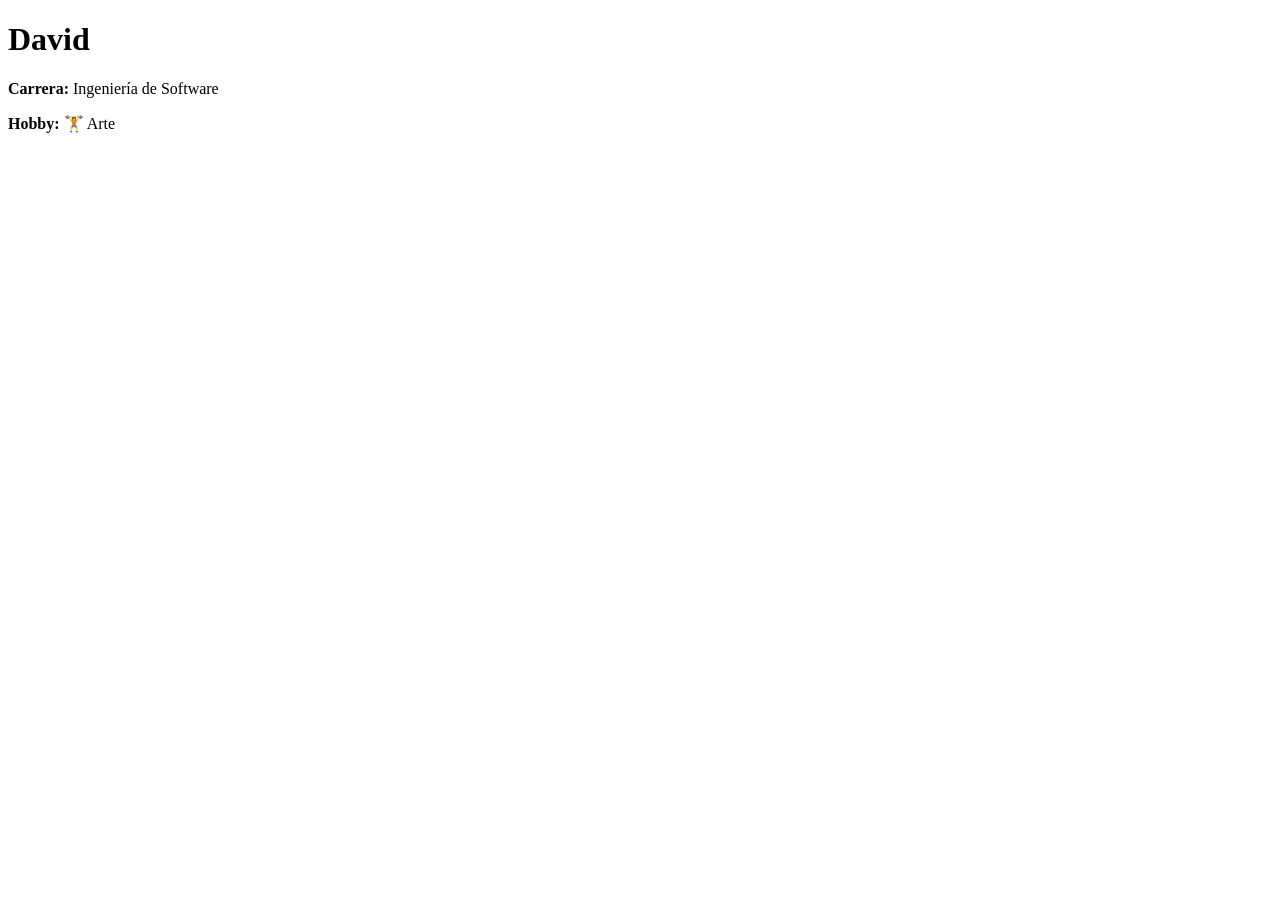
==== david.html @ 60f9ca9e "Agrega seccion de David" ====
<!DOCTYPE html>
<html lang="es">
<head>
  <meta charset="UTF-8">
  <title>David</title>
</head>
<body>
  <h1>David</h1>
  <p><strong>Carrera:</strong> Ingeniería de Software</p>
  <p><strong>Hobby:</strong> 🏋️ Arte </p>
</body>
</html>
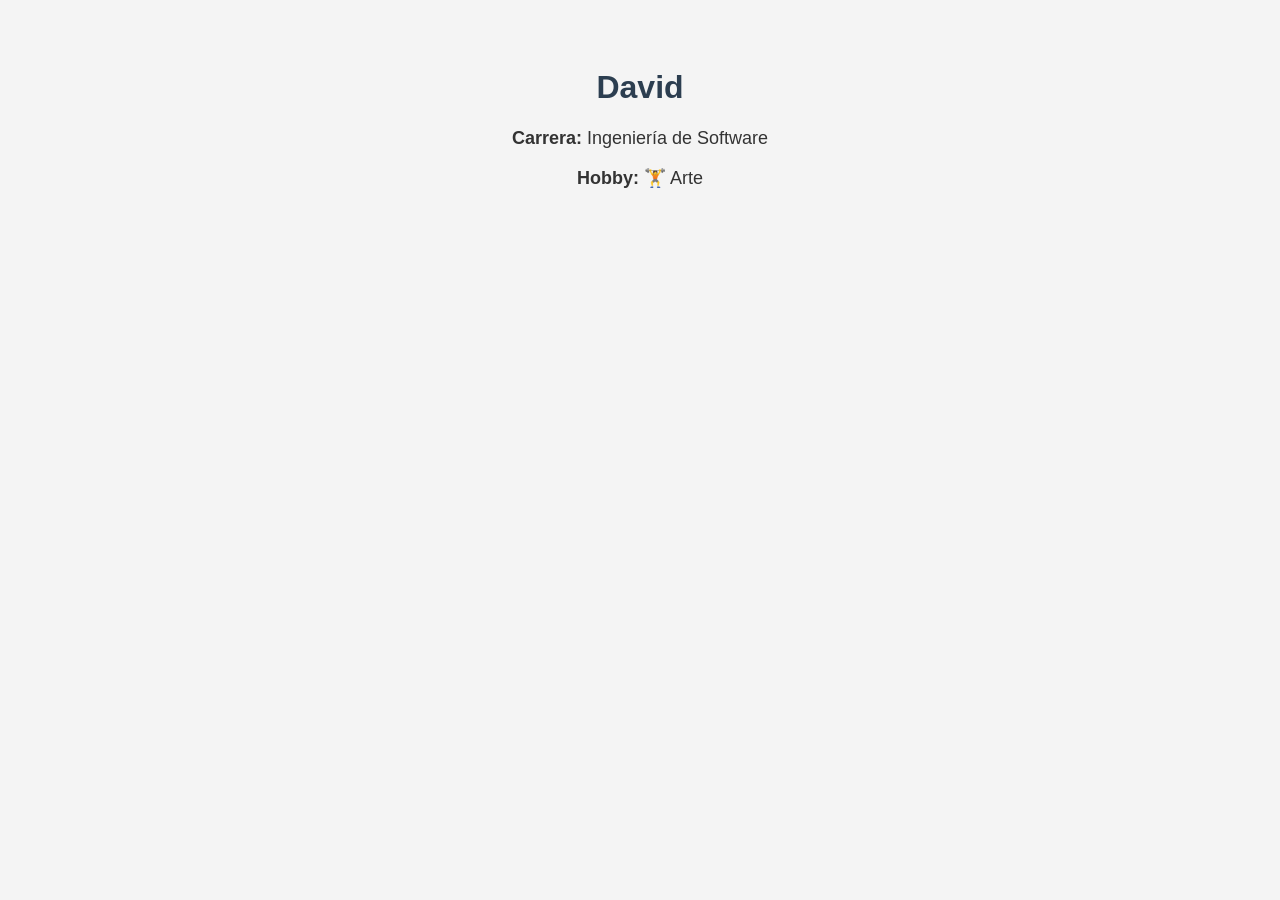
==== commit bee36168: "Agrega estilos CSS a la seccion de David" ====
--- a/david.html
+++ b/david.html
@@ -3,6 +3,7 @@
 <head>
   <meta charset="UTF-8">
   <title>David</title>
+  <link rel="stylesheet" href="david.css">
 </head>
 <body>
   <h1>David</h1>
--- a/david.css
+++ b/david.css
@@ -0,0 +1,15 @@
+body {
+  font-family: Arial, sans-serif;
+  background-color: #f4f4f4;
+  color: #333;
+  text-align: center;
+  padding: 40px;
+}
+
+h1 {
+  color: #2c3e50;
+}
+
+p {
+  font-size: 18px;
+}
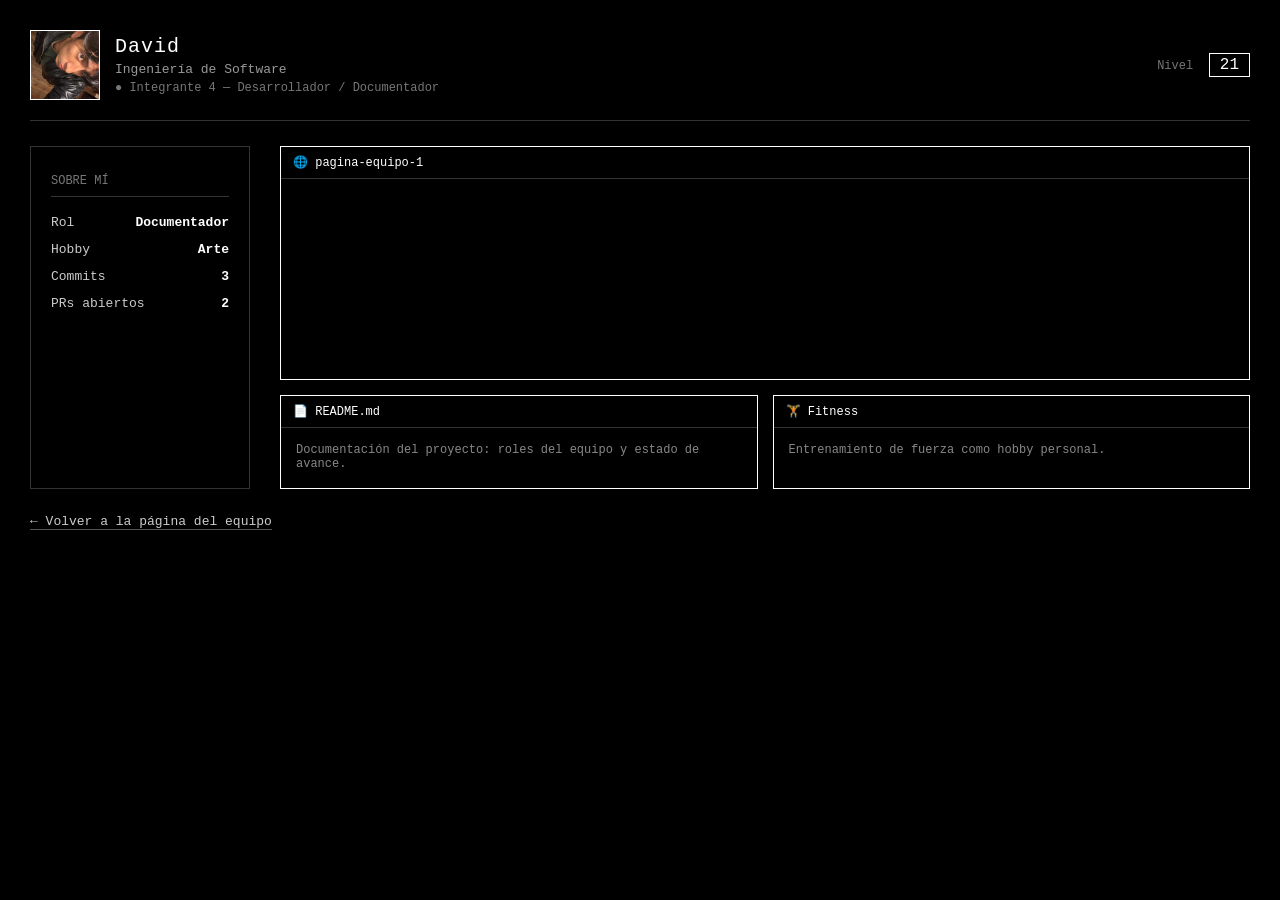
==== commit 45165bcc: "Mejora el diseno de la seccion de David con foto y estilo" ====
--- a/david.html
+++ b/david.html
@@ -3,11 +3,54 @@
 <head>
   <meta charset="UTF-8">
   <title>David</title>
+  <link rel="stylesheet" href="bat.css">
   <link rel="stylesheet" href="david.css">
 </head>
 <body>
-  <h1>David</h1>
-  <p><strong>Carrera:</strong> Ingeniería de Software</p>
-  <p><strong>Hobby:</strong> 🏋️ Arte </p>
+  <div class="profile-header">
+    <div class="profile-left">
+      <div class="avatar-box"><img src="david.jpeg" alt="David"></div>
+      <div class="name-block">
+        <h1>David</h1>
+        <div class="career">Ingeniería de Software</div>
+        <div class="status">● Integrante 4 — Desarrollador / Documentador</div>
+      </div>
+    </div>
+    <div class="level-badge">
+      <span class="label">Nivel</span>
+      <span class="number">21</span>
+    </div>
+  </div>
+
+  <div class="content">
+    <div class="stats-panel">
+      <h3>Sobre mí</h3>
+      <div class="stat-row"><span>Rol</span><span class="stat-value">Documentador</span></div>
+      <div class="stat-row"><span>Hobby</span><span class="stat-value">Arte</span></div>
+      <div class="stat-row"><span>Commits</span><span class="stat-value">3</span></div>
+      <div class="stat-row"><span>PRs abiertos</span><span class="stat-value">2</span></div>
+    </div>
+
+    <div class="showcase-grid">
+      <div class="showcase-card showcase-featured">
+        <div class="card-header">🌐 pagina-equipo-1</div>
+        <div class="card-body bat-container">
+          <div class="bat"></div>
+        </div>
+      </div>
+      <div class="showcase-row">
+        <div class="showcase-card">
+          <div class="card-header">📄 README.md</div>
+          <div class="card-body">Documentación del proyecto: roles del equipo y estado de avance.</div>
+        </div>
+        <div class="showcase-card">
+          <div class="card-header">🏋️ Fitness</div>
+          <div class="card-body">Entrenamiento de fuerza como hobby personal.</div>
+        </div>
+      </div>
+    </div>
+  </div>
+
+  <a class="back-link" href="index.html">← Volver a la página del equipo</a>
 </body>
-</html>+</html>
--- a/bat.css
+++ b/bat.css
@@ -0,0 +1,88 @@
+/* SCSS Vars
+      *
+      * 1. Colors, $a(outline), $b(body), $c(eyes)
+      * 2. Modify $size for different bat sizes.
+      * 3. Modify $speed for different speeds.
+      */
+      /* 1 */
+      /* 1 */
+      /* 1 */
+      /* 2 */
+      /* 3 */
+      /* Scaffolding */
+      html,
+      body {
+        height: 100%;
+      }
+
+      body {
+        display: flex;
+        align-items: center;
+        justify-content: center;
+      }
+
+      /* Bat */
+      .bat {
+        width: 1px;
+        height: 1px;
+        transform: scale(4);
+        position: relative;
+        left: -128px;
+        top: -128px;
+        -webkit-animation: 0.4s bat steps(1) infinite;
+                animation: 0.4s bat steps(1) infinite;
+      }
+
+      /* Bat animation */
+      @-webkit-keyframes bat {
+        0% {
+          box-shadow: 33px 6px #54556b, 34px 6px #54556b, 35px 6px #54556b, 36px 6px #54556b, 20px 7px #54556b, 21px 7px #54556b, 22px 7px #54556b, 23px 7px #54556b, 33px 7px #54556b, 34px 7px #54556b, 35px 7px #202020, 36px 7px #202020, 37px 7px #54556b, 38px 7px #54556b, 39px 7px #54556b, 43px 7px #54556b, 20px 8px #54556b, 21px 8px #54556b, 22px 8px #54556b, 23px 8px #54556b, 33px 8px #54556b, 34px 8px #54556b, 35px 8px #202020, 36px 8px #202020, 37px 8px #54556b, 38px 8px #54556b, 39px 8px #54556b, 43px 8px #54556b, 17px 9px #54556b, 18px 9px #54556b, 19px 9px #54556b, 20px 9px #54556b, 35px 9px #54556b, 36px 9px #202020, 37px 9px #202020, 38px 9px #202020, 39px 9px #202020, 40px 9px #54556b, 41px 9px #54556b, 42px 9px #54556b, 43px 9px #202020, 44px 9px #54556b, 45px 9px #54556b, 16px 10px #54556b, 17px 10px #202020, 18px 10px #202020, 19px 10px #202020, 20px 10px #54556b, 36px 10px #54556b, 37px 10px #202020, 38px 10px #202020, 39px 10px #202020, 40px 10px #202020, 41px 10px #202020, 42px 10px #202020, 43px 10px #202020, 44px 10px #54556b, 45px 10px #54556b, 16px 11px #54556b, 17px 11px #202020, 18px 11px #202020, 19px 11px #202020, 20px 11px #54556b, 36px 11px #54556b, 37px 11px #202020, 38px 11px #202020, 39px 11px #202020, 40px 11px #202020, 41px 11px #202020, 42px 11px #202020, 43px 11px #202020, 44px 11px #54556b, 45px 11px #54556b, 13px 12px #54556b, 14px 12px #54556b, 15px 12px #54556b, 16px 12px #202020, 17px 12px #202020, 18px 12px #54556b, 19px 12px #54556b, 20px 12px #54556b, 36px 12px #54556b, 37px 12px #54556b, 38px 12px #54556b, 39px 12px #202020, 40px 12px #202020, 41px 12px #202020, 42px 12px #202020, 43px 12px #202020, 44px 12px #54556b, 45px 12px #54556b, 12px 13px #54556b, 13px 13px #202020, 14px 13px #202020, 15px 13px #202020, 16px 13px #202020, 17px 13px #202020, 18px 13px #54556b, 19px 13px #54556b, 37px 13px #54556b, 38px 13px #54556b, 39px 13px #202020, 40px 13px #202020, 41px 13px #202020, 42px 13px #202020, 43px 13px #202020, 44px 13px #202020, 45px 13px #202020, 46px 13px #54556b, 10px 14px #54556b, 11px 14px #54556b, 12px 14px #202020, 13px 14px #202020, 14px 14px #202020, 15px 14px #202020, 16px 14px #202020, 17px 14px #54556b, 36px 14px #54556b, 37px 14px #54556b, 38px 14px #54556b, 39px 14px #202020, 40px 14px #202020, 41px 14px #202020, 42px 14px #202020, 43px 14px #202020, 44px 14px #202020, 45px 14px #202020, 46px 14px #202020, 47px 14px #54556b, 10px 15px #54556b, 11px 15px #54556b, 12px 15px #202020, 13px 15px #202020, 14px 15px #202020, 15px 15px #202020, 16px 15px #202020, 17px 15px #54556b, 36px 15px #54556b, 37px 15px #54556b, 38px 15px #54556b, 39px 15px #202020, 40px 15px #202020, 41px 15px #202020, 42px 15px #202020, 43px 15px #202020, 44px 15px #202020, 45px 15px #202020, 46px 15px #202020, 47px 15px #54556b, 10px 16px #54556b, 11px 16px #54556b, 12px 16px #202020, 13px 16px #202020, 14px 16px #202020, 15px 16px #202020, 16px 16px #202020, 17px 16px #54556b, 35px 16px #54556b, 36px 16px #54556b, 37px 16px #202020, 38px 16px #202020, 39px 16px #202020, 40px 16px #202020, 41px 16px #202020, 42px 16px #202020, 43px 16px #202020, 44px 16px #202020, 45px 16px #202020, 46px 16px #202020, 47px 16px #54556b, 9px 17px #54556b, 10px 17px #202020, 11px 17px #202020, 12px 17px #202020, 13px 17px #202020, 14px 17px #202020, 15px 17px #202020, 16px 17px #202020, 17px 17px #54556b, 37px 17px #54556b, 38px 17px #54556b, 39px 17px #202020, 40px 17px #202020, 41px 17px #202020, 42px 17px #202020, 43px 17px #202020, 44px 17px #202020, 45px 17px #202020, 46px 17px #202020, 47px 17px #202020, 48px 17px #54556b, 49px 17px #54556b, 51px 17px #54556b, 7px 18px #54556b, 8px 18px #54556b, 9px 18px #54556b, 10px 18px #202020, 11px 18px #202020, 12px 18px #202020, 13px 18px #202020, 14px 18px #202020, 15px 18px #202020, 16px 18px #202020, 17px 18px #54556b, 20px 18px #54556b, 37px 18px #54556b, 38px 18px #54556b, 39px 18px #202020, 40px 18px #202020, 41px 18px #202020, 42px 18px #202020, 43px 18px #202020, 44px 18px #202020, 45px 18px #202020, 46px 18px #202020, 47px 18px #202020, 48px 18px #54556b, 49px 18px #54556b, 51px 18px #202020, 7px 19px #54556b, 8px 19px #54556b, 9px 19px #54556b, 10px 19px #202020, 11px 19px #202020, 12px 19px #202020, 13px 19px #202020, 14px 19px #202020, 15px 19px #202020, 16px 19px #202020, 17px 19px #54556b, 20px 19px #54556b, 37px 19px #54556b, 38px 19px #54556b, 39px 19px #202020, 40px 19px #202020, 41px 19px #202020, 42px 19px #202020, 43px 19px #202020, 44px 19px #202020, 45px 19px #202020, 46px 19px #202020, 47px 19px #202020, 48px 19px #54556b, 49px 19px #54556b, 51px 19px #202020, 7px 20px #54556b, 8px 20px #54556b, 9px 20px #202020, 10px 20px #202020, 11px 20px #202020, 12px 20px #202020, 13px 20px #202020, 14px 20px #202020, 15px 20px #202020, 16px 20px #202020, 17px 20px #202020, 18px 20px #54556b, 19px 20px #54556b, 20px 20px #202020, 21px 20px #54556b, 36px 20px #54556b, 37px 20px #202020, 38px 20px #202020, 39px 20px #202020, 40px 20px #202020, 41px 20px #202020, 42px 20px #202020, 43px 20px #202020, 44px 20px #202020, 45px 20px #202020, 46px 20px #202020, 47px 20px #202020, 48px 20px #54556b, 49px 20px #54556b, 54px 20px #54556b, 55px 20px #54556b, 9px 21px #54556b, 10px 21px #202020, 11px 21px #202020, 12px 21px #202020, 13px 21px #202020, 14px 21px #202020, 15px 21px #202020, 16px 21px #202020, 17px 21px #202020, 18px 21px #202020, 19px 21px #202020, 20px 21px #202020, 21px 21px #54556b, 35px 21px #54556b, 36px 21px #54556b, 37px 21px #202020, 38px 21px #202020, 39px 21px #202020, 40px 21px #202020, 41px 21px #202020, 42px 21px #202020, 43px 21px #202020, 44px 21px #202020, 45px 21px #202020, 46px 21px #202020, 47px 21px #202020, 48px 21px #54556b, 49px 21px #54556b, 52px 21px #54556b, 53px 21px #54556b, 54px 21px #202020, 55px 21px #202020, 56px 21px #54556b, 57px 21px #54556b, 9px 22px #54556b, 10px 22px #202020, 11px 22px #202020, 12px 22px #202020, 13px 22px #202020, 14px 22px #202020, 15px 22px #202020, 16px 22px #202020, 17px 22px #202020, 18px 22px #202020, 19px 22px #202020, 20px 22px #54556b, 32px 22px #54556b, 33px 22px #54556b, 34px 22px #54556b, 35px 22px #202020, 36px 22px #202020, 37px 22px #202020, 38px 22px #202020, 39px 22px #202020, 40px 22px #202020, 41px 22px #202020, 42px 22px #202020, 43px 22px #202020, 44px 22px #202020, 45px 22px #202020, 46px 22px #202020, 47px 22px #54556b, 48px 22px #54556b, 49px 22px #54556b, 50px 22px #54556b, 52px 22px #54556b, 53px 22px #54556b, 54px 22px #202020, 55px 22px #202020, 56px 22px #54556b, 57px 22px #54556b, 9px 23px #54556b, 10px 23px #202020, 11px 23px #202020, 12px 23px #202020, 13px 23px #202020, 14px 23px #202020, 15px 23px #202020, 16px 23px #202020, 17px 23px #202020, 18px 23px #202020, 19px 23px #202020, 20px 23px #54556b, 32px 23px #54556b, 33px 23px #54556b, 34px 23px #54556b, 35px 23px #202020, 36px 23px #202020, 37px 23px #202020, 38px 23px #202020, 39px 23px #202020, 40px 23px #202020, 41px 23px #202020, 42px 23px #202020, 43px 23px #202020, 44px 23px #202020, 45px 23px #202020, 46px 23px #202020, 47px 23px #54556b, 48px 23px #54556b, 49px 23px #54556b, 50px 23px #54556b, 52px 23px #54556b, 53px 23px #54556b, 54px 23px #202020, 55px 23px #202020, 56px 23px #54556b, 57px 23px #54556b, 9px 24px #54556b, 10px 24px #202020, 11px 24px #202020, 12px 24px #202020, 13px 24px #202020, 14px 24px #202020, 15px 24px #202020, 16px 24px #202020, 17px 24px #202020, 18px 24px #54556b, 19px 24px #54556b, 32px 24px #54556b, 33px 24px #202020, 34px 24px #202020, 35px 24px #202020, 36px 24px #202020, 37px 24px #202020, 38px 24px #202020, 39px 24px #202020, 40px 24px #202020, 41px 24px #202020, 42px 24px #202020, 43px 24px #202020, 44px 24px #202020, 45px 24px #202020, 46px 24px #202020, 47px 24px #54556b, 48px 24px #202020, 49px 24px #202020, 50px 24px #54556b, 54px 24px #54556b, 55px 24px #54556b, 7px 25px #54556b, 8px 25px #54556b, 9px 25px #202020, 10px 25px #202020, 11px 25px #202020, 12px 25px #202020, 13px 25px #202020, 14px 25px #202020, 15px 25px #202020, 16px 25px #202020, 17px 25px #202020, 18px 25px #54556b, 19px 25px #54556b, 21px 25px #54556b, 28px 25px #54556b, 33px 25px #54556b, 34px 25px #54556b, 35px 25px #202020, 36px 25px #202020, 37px 25px #202020, 38px 25px #202020, 39px 25px #202020, 40px 25px #202020, 41px 25px #202020, 42px 25px #202020, 43px 25px #202020, 44px 25px #202020, 45px 25px #202020, 46px 25px #202020, 47px 25px #202020, 48px 25px #202020, 49px 25px #202020, 50px 25px #54556b, 54px 25px #202020, 7px 26px #54556b, 8px 26px #54556b, 9px 26px #202020, 10px 26px #202020, 11px 26px #202020, 12px 26px #202020, 13px 26px #202020, 14px 26px #202020, 15px 26px #202020, 16px 26px #202020, 17px 26px #202020, 18px 26px #54556b, 19px 26px #54556b, 21px 26px #54556b, 28px 26px #54556b, 33px 26px #54556b, 34px 26px #54556b, 35px 26px #202020, 36px 26px #202020, 37px 26px #202020, 38px 26px #202020, 39px 26px #202020, 40px 26px #202020, 41px 26px #202020, 42px 26px #202020, 43px 26px #202020, 44px 26px #202020, 45px 26px #202020, 46px 26px #202020, 47px 26px #202020, 48px 26px #202020, 49px 26px #202020, 50px 26px #54556b, 54px 26px #202020, 3px 27px #54556b, 4px 27px #54556b, 5px 27px #54556b, 9px 27px #54556b, 10px 27px #202020, 11px 27px #202020, 12px 27px #202020, 13px 27px #202020, 14px 27px #202020, 15px 27px #202020, 16px 27px #202020, 17px 27px #54556b, 20px 27px #54556b, 21px 27px #202020, 22px 27px #54556b, 23px 27px #54556b, 27px 27px #54556b, 28px 27px #202020, 35px 27px #54556b, 36px 27px #202020, 37px 27px #202020, 38px 27px #202020, 39px 27px #202020, 40px 27px #202020, 41px 27px #202020, 42px 27px #202020, 43px 27px #202020, 44px 27px #202020, 45px 27px #202020, 46px 27px #202020, 47px 27px #202020, 48px 27px #54556b, 49px 27px #54556b, 1px 28px #54556b, 2px 28px #54556b, 3px 28px #202020, 4px 28px #202020, 5px 28px #202020, 6px 28px #54556b, 9px 28px #54556b, 10px 28px #54556b, 11px 28px #54556b, 12px 28px #202020, 13px 28px #202020, 14px 28px #202020, 15px 28px #202020, 16px 28px #202020, 17px 28px #54556b, 20px 28px #54556b, 21px 28px #202020, 22px 28px #54556b, 23px 28px #54556b, 25px 28px #54556b, 26px 28px #54556b, 27px 28px #202020, 28px 28px #202020, 29px 28px #54556b, 30px 28px #54556b, 33px 28px #54556b, 34px 28px #54556b, 35px 28px #54556b, 36px 28px #202020, 37px 28px #202020, 38px 28px #202020, 39px 28px #202020, 40px 28px #202020, 41px 28px #202020, 42px 28px #202020, 43px 28px #202020, 44px 28px #202020, 45px 28px #202020, 46px 28px #202020, 47px 28px #202020, 48px 28px #54556b, 49px 28px #54556b, 1px 29px #54556b, 2px 29px #54556b, 3px 29px #202020, 4px 29px #202020, 5px 29px #202020, 6px 29px #54556b, 10px 29px #54556b, 11px 29px #54556b, 12px 29px #202020, 13px 29px #202020, 14px 29px #202020, 15px 29px #202020, 16px 29px #202020, 17px 29px #54556b, 18px 29px #54556b, 19px 29px #54556b, 20px 29px #202020, 21px 29px #202020, 22px 29px #202020, 23px 29px #202020, 24px 29px #54556b, 25px 29px #54556b, 26px 29px #54556b, 27px 29px #202020, 28px 29px #202020, 29px 29px #202020, 30px 29px #202020, 31px 29px #54556b, 32px 29px #54556b, 33px 29px #54556b, 34px 29px #54556b, 35px 29px #202020, 36px 29px #202020, 37px 29px #202020, 38px 29px #202020, 39px 29px #202020, 40px 29px #202020, 41px 29px #202020, 42px 29px #202020, 43px 29px #202020, 44px 29px #202020, 45px 29px #202020, 46px 29px #202020, 47px 29px #54556b, 52px 29px #54556b, 53px 29px #54556b, 54px 29px #54556b, 1px 30px #54556b, 2px 30px #54556b, 3px 30px #202020, 4px 30px #202020, 5px 30px #202020, 6px 30px #54556b, 10px 30px #54556b, 11px 30px #54556b, 12px 30px #202020, 13px 30px #202020, 14px 30px #202020, 15px 30px #202020, 16px 30px #202020, 17px 30px #54556b, 18px 30px #54556b, 19px 30px #54556b, 20px 30px #202020, 21px 30px #202020, 22px 30px #202020, 23px 30px #202020, 24px 30px #54556b, 25px 30px #54556b, 26px 30px #54556b, 27px 30px #202020, 28px 30px #202020, 29px 30px #202020, 30px 30px #202020, 31px 30px #54556b, 32px 30px #54556b, 33px 30px #54556b, 34px 30px #54556b, 35px 30px #202020, 36px 30px #202020, 37px 30px #202020, 38px 30px #202020, 39px 30px #202020, 40px 30px #202020, 41px 30px #202020, 42px 30px #202020, 43px 30px #202020, 44px 30px #202020, 45px 30px #202020, 46px 30px #202020, 47px 30px #54556b, 52px 30px #54556b, 53px 30px #54556b, 54px 30px #54556b, 3px 31px #54556b, 4px 31px #54556b, 5px 31px #54556b, 7px 31px #202020, 8px 31px #202020, 9px 31px #202020, 10px 31px #54556b, 11px 31px #54556b, 12px 31px #202020, 13px 31px #202020, 14px 31px #202020, 15px 31px #202020, 16px 31px #202020, 17px 31px #54556b, 18px 31px #202020, 19px 31px #202020, 20px 31px #202020, 21px 31px #202020, 22px 31px #202020, 23px 31px #202020, 24px 31px #54556b, 25px 31px #202020, 26px 31px #202020, 27px 31px #202020, 28px 31px #202020, 29px 31px #202020, 30px 31px #202020, 31px 31px #202020, 32px 31px #54556b, 33px 31px #54556b, 34px 31px #54556b, 35px 31px #202020, 36px 31px #202020, 37px 31px #202020, 38px 31px #202020, 39px 31px #202020, 40px 31px #202020, 41px 31px #202020, 42px 31px #202020, 43px 31px #202020, 44px 31px #202020, 45px 31px #202020, 46px 31px #202020, 47px 31px #54556b, 52px 31px #202020, 53px 31px #202020, 54px 31px #202020, 7px 32px #202020, 8px 32px #202020, 9px 32px #54556b, 12px 32px #54556b, 13px 32px #202020, 14px 32px #202020, 15px 32px #202020, 16px 32px #202020, 17px 32px #202020, 18px 32px #202020, 19px 32px #202020, 20px 32px #202020, 21px 32px #202020, 22px 32px #202020, 23px 32px #202020, 24px 32px #202020, 25px 32px #202020, 26px 32px #202020, 27px 32px #202020, 28px 32px #202020, 29px 32px #202020, 30px 32px #202020, 31px 32px #202020, 32px 32px #202020, 33px 32px #202020, 34px 32px #202020, 35px 32px #202020, 36px 32px #202020, 37px 32px #202020, 38px 32px #202020, 39px 32px #202020, 40px 32px #202020, 41px 32px #202020, 42px 32px #202020, 43px 32px #202020, 44px 32px #202020, 45px 32px #202020, 46px 32px #54556b, 51px 32px #54556b, 52px 32px #202020, 53px 32px #202020, 54px 32px #54556b, 13px 33px #54556b, 14px 33px #202020, 15px 33px #202020, 16px 33px #202020, 17px 33px #202020, 18px 33px #202020, 19px 33px #202020, 20px 33px #202020, 21px 33px #202020, 22px 33px #202020, 23px 33px #202020, 24px 33px #202020, 25px 33px #202020, 26px 33px #202020, 27px 33px #202020, 28px 33px #202020, 29px 33px #202020, 30px 33px #202020, 31px 33px #202020, 32px 33px #202020, 33px 33px #202020, 34px 33px #202020, 35px 33px #202020, 36px 33px #202020, 37px 33px #202020, 38px 33px #202020, 39px 33px #202020, 40px 33px #202020, 41px 33px #202020, 42px 33px #202020, 43px 33px #54556b, 44px 33px #54556b, 45px 33px #54556b, 13px 34px #54556b, 14px 34px #202020, 15px 34px #202020, 16px 34px #202020, 17px 34px #202020, 18px 34px #202020, 19px 34px #202020, 20px 34px #202020, 21px 34px #202020, 22px 34px #202020, 23px 34px #202020, 24px 34px #202020, 25px 34px #202020, 26px 34px #202020, 27px 34px #202020, 28px 34px #202020, 29px 34px #202020, 30px 34px #202020, 31px 34px #202020, 32px 34px #202020, 33px 34px #202020, 34px 34px #202020, 35px 34px #202020, 36px 34px #202020, 37px 34px #202020, 38px 34px #202020, 39px 34px #202020, 40px 34px #202020, 41px 34px #202020, 42px 34px #202020, 43px 34px #54556b, 44px 34px #54556b, 45px 34px #54556b, 13px 35px #54556b, 14px 35px #54556b, 15px 35px #54556b, 16px 35px #54556b, 17px 35px #202020, 18px 35px #202020, 19px 35px #202020, 20px 35px #202020, 21px 35px #202020, 22px 35px #202020, 23px 35px #202020, 24px 35px #202020, 25px 35px #202020, 26px 35px #202020, 27px 35px #202020, 28px 35px #202020, 29px 35px #202020, 30px 35px #202020, 31px 35px #202020, 32px 35px #202020, 33px 35px #202020, 34px 35px #202020, 35px 35px #202020, 36px 35px #202020, 37px 35px #202020, 38px 35px #202020, 39px 35px #54556b, 40px 35px #54556b, 41px 35px #54556b, 42px 35px #54556b, 7px 36px #54556b, 8px 36px #54556b, 9px 36px #54556b, 12px 36px #202020, 14px 36px #54556b, 15px 36px #54556b, 16px 36px #54556b, 17px 36px #202020, 18px 36px #202020, 19px 36px #202020, 20px 36px #202020, 21px 36px #202020, 22px 36px #202020, 23px 36px #202020, 24px 36px #202020, 25px 36px #202020, 26px 36px #202020, 27px 36px #202020, 28px 36px #202020, 29px 36px #202020, 30px 36px #202020, 31px 36px #202020, 32px 36px #202020, 33px 36px #202020, 34px 36px #202020, 35px 36px #202020, 36px 36px #202020, 37px 36px #54556b, 38px 36px #54556b, 39px 36px #54556b, 6px 37px #54556b, 7px 37px #202020, 8px 37px #202020, 9px 37px #202020, 10px 37px #202020, 11px 37px #202020, 16px 37px #54556b, 17px 37px #202020, 18px 37px #202020, 19px 37px #202020, 20px 37px #fff, 21px 37px #202020, 22px 37px #202020, 23px 37px #202020, 24px 37px #202020, 25px 37px #fff, 26px 37px #fff, 27px 37px #fff, 28px 37px #202020, 29px 37px #202020, 30px 37px #202020, 31px 37px #202020, 32px 37px #202020, 33px 37px #202020, 34px 37px #202020, 35px 37px #202020, 36px 37px #54556b, 37px 37px #202020, 38px 37px #202020, 39px 37px #54556b, 40px 37px #54556b, 41px 37px #54556b, 42px 37px #54556b, 43px 37px #54556b, 44px 37px #202020, 45px 37px #202020, 46px 37px #54556b, 6px 38px #54556b, 7px 38px #202020, 8px 38px #202020, 9px 38px #202020, 10px 38px #202020, 11px 38px #202020, 16px 38px #54556b, 17px 38px #202020, 18px 38px #202020, 19px 38px #202020, 20px 38px #fff, 21px 38px #202020, 22px 38px #202020, 23px 38px #202020, 24px 38px #202020, 25px 38px #fff, 26px 38px #fff, 27px 38px #fff, 28px 38px #202020, 29px 38px #202020, 30px 38px #202020, 31px 38px #202020, 32px 38px #202020, 33px 38px #202020, 34px 38px #202020, 35px 38px #202020, 36px 38px #54556b, 37px 38px #202020, 38px 38px #202020, 39px 38px #54556b, 40px 38px #54556b, 41px 38px #54556b, 42px 38px #54556b, 43px 38px #54556b, 44px 38px #202020, 45px 38px #202020, 46px 38px #54556b, 7px 39px #202020, 8px 39px #202020, 9px 39px #202020, 10px 39px #54556b, 11px 39px #54556b, 13px 39px #202020, 17px 39px #54556b, 18px 39px #202020, 19px 39px #202020, 20px 39px #fff, 21px 39px #202020, 22px 39px #202020, 23px 39px #202020, 24px 39px #202020, 25px 39px #fff, 26px 39px #fff, 27px 39px #fff, 28px 39px #202020, 29px 39px #202020, 30px 39px #202020, 31px 39px #202020, 32px 39px #202020, 33px 39px #202020, 34px 39px #202020, 35px 39px #202020, 36px 39px #202020, 37px 39px #202020, 38px 39px #202020, 39px 39px #202020, 40px 39px #202020, 41px 39px #202020, 42px 39px #202020, 43px 39px #202020, 44px 39px #54556b, 45px 39px #54556b, 17px 40px #54556b, 18px 40px #202020, 19px 40px #202020, 20px 40px #202020, 21px 40px #202020, 22px 40px #202020, 23px 40px #202020, 24px 40px #202020, 25px 40px #202020, 26px 40px #202020, 27px 40px #202020, 28px 40px #202020, 29px 40px #202020, 30px 40px #202020, 31px 40px #202020, 32px 40px #202020, 33px 40px #202020, 34px 40px #202020, 35px 40px #202020, 36px 40px #202020, 37px 40px #202020, 38px 40px #202020, 39px 40px #202020, 40px 40px #202020, 41px 40px #54556b, 42px 40px #54556b, 43px 40px #54556b, 18px 41px #54556b, 19px 41px #54556b, 20px 41px #202020, 21px 41px #202020, 22px 41px #202020, 23px 41px #202020, 24px 41px #202020, 25px 41px #202020, 26px 41px #202020, 27px 41px #202020, 28px 41px #202020, 29px 41px #202020, 30px 41px #202020, 31px 41px #202020, 32px 41px #202020, 33px 41px #202020, 34px 41px #202020, 35px 41px #202020, 36px 41px #54556b, 37px 41px #54556b, 38px 41px #54556b, 39px 41px #54556b, 40px 41px #54556b, 18px 42px #54556b, 19px 42px #54556b, 20px 42px #202020, 21px 42px #202020, 22px 42px #202020, 23px 42px #202020, 24px 42px #202020, 25px 42px #202020, 26px 42px #202020, 27px 42px #202020, 28px 42px #202020, 29px 42px #202020, 30px 42px #202020, 31px 42px #202020, 32px 42px #202020, 33px 42px #202020, 34px 42px #202020, 35px 42px #202020, 36px 42px #54556b, 37px 42px #54556b, 38px 42px #54556b, 39px 42px #54556b, 40px 42px #54556b, 20px 43px #54556b, 21px 43px #54556b, 22px 43px #202020, 23px 43px #202020, 24px 43px #202020, 25px 43px #202020, 26px 43px #202020, 27px 43px #202020, 28px 43px #202020, 29px 43px #202020, 30px 43px #202020, 31px 43px #202020, 32px 43px #54556b, 33px 43px #54556b, 34px 43px #54556b, 35px 43px #54556b, 36px 43px #54556b, 22px 44px #54556b, 23px 44px #54556b, 24px 44px #54556b, 25px 44px #54556b, 26px 44px #54556b, 27px 44px #54556b, 28px 44px #54556b, 29px 44px #54556b, 30px 44px #54556b, 31px 44px #54556b, 32px 44px #54556b, 22px 45px #54556b, 23px 45px #54556b, 24px 45px #54556b, 25px 45px #54556b, 26px 45px #54556b, 27px 45px #54556b, 28px 45px #54556b, 29px 45px #54556b, 30px 45px #54556b, 31px 45px #54556b, 32px 45px #54556b, 52px 46px #202020, 53px 46px #202020, 51px 47px #202020, 52px 47px #202020, 53px 47px #202020, 21px 50px #202020, 21px 51px #202020;
+        }
+        14.3% {
+          box-shadow: 17px 7px #54556b, 37px 7px #54556b, 38px 7px #54556b, 17px 8px #54556b, 37px 8px #54556b, 38px 8px #54556b, 16px 9px #54556b, 17px 9px #202020, 18px 9px #54556b, 19px 9px #54556b, 36px 9px #54556b, 37px 9px #202020, 38px 9px #202020, 39px 9px #54556b, 43px 9px #54556b, 44px 9px #54556b, 45px 9px #54556b, 14px 10px #54556b, 15px 10px #54556b, 16px 10px #202020, 17px 10px #54556b, 37px 10px #54556b, 38px 10px #54556b, 39px 10px #202020, 40px 10px #54556b, 43px 10px #54556b, 44px 10px #202020, 45px 10px #202020, 46px 10px #54556b, 14px 11px #54556b, 15px 11px #54556b, 16px 11px #202020, 17px 11px #54556b, 37px 11px #54556b, 38px 11px #54556b, 39px 11px #202020, 40px 11px #54556b, 43px 11px #54556b, 44px 11px #202020, 45px 11px #202020, 46px 11px #54556b, 10px 12px #54556b, 11px 12px #54556b, 13px 12px #54556b, 14px 12px #202020, 15px 12px #202020, 16px 12px #202020, 17px 12px #54556b, 37px 12px #54556b, 38px 12px #54556b, 39px 12px #202020, 40px 12px #202020, 41px 12px #54556b, 42px 12px #54556b, 43px 12px #54556b, 44px 12px #202020, 45px 12px #202020, 46px 12px #202020, 47px 12px #54556b, 10px 13px #54556b, 11px 13px #54556b, 12px 13px #54556b, 13px 13px #202020, 14px 13px #202020, 15px 13px #202020, 16px 13px #54556b, 39px 13px #54556b, 40px 13px #202020, 41px 13px #202020, 42px 13px #202020, 43px 13px #202020, 44px 13px #54556b, 45px 13px #54556b, 46px 13px #202020, 47px 13px #202020, 48px 13px #54556b, 49px 13px #54556b, 9px 14px #54556b, 10px 14px #202020, 11px 14px #202020, 12px 14px #202020, 13px 14px #202020, 14px 14px #202020, 15px 14px #202020, 16px 14px #54556b, 39px 14px #54556b, 40px 14px #202020, 41px 14px #202020, 42px 14px #202020, 43px 14px #202020, 44px 14px #54556b, 45px 14px #54556b, 46px 14px #202020, 47px 14px #202020, 48px 14px #54556b, 49px 14px #54556b, 9px 15px #54556b, 10px 15px #202020, 11px 15px #202020, 12px 15px #202020, 13px 15px #202020, 14px 15px #202020, 15px 15px #202020, 16px 15px #54556b, 39px 15px #54556b, 40px 15px #202020, 41px 15px #202020, 42px 15px #202020, 43px 15px #202020, 44px 15px #54556b, 45px 15px #54556b, 46px 15px #202020, 47px 15px #202020, 48px 15px #54556b, 49px 15px #54556b, 9px 16px #54556b, 10px 16px #202020, 11px 16px #202020, 12px 16px #202020, 13px 16px #202020, 14px 16px #54556b, 15px 16px #54556b, 39px 16px #54556b, 40px 16px #202020, 41px 16px #202020, 42px 16px #202020, 43px 16px #202020, 44px 16px #54556b, 45px 16px #54556b, 46px 16px #202020, 47px 16px #202020, 48px 16px #54556b, 49px 16px #54556b, 50px 16px #54556b, 7px 17px #54556b, 8px 17px #54556b, 9px 17px #202020, 10px 17px #202020, 11px 17px #202020, 12px 17px #202020, 13px 17px #202020, 14px 17px #54556b, 15px 17px #54556b, 37px 17px #54556b, 38px 17px #54556b, 39px 17px #54556b, 40px 17px #202020, 41px 17px #202020, 42px 17px #202020, 43px 17px #202020, 44px 17px #202020, 45px 17px #202020, 46px 17px #202020, 47px 17px #202020, 48px 17px #202020, 49px 17px #202020, 50px 17px #54556b, 7px 18px #54556b, 8px 18px #54556b, 9px 18px #202020, 10px 18px #202020, 11px 18px #202020, 12px 18px #202020, 13px 18px #202020, 14px 18px #54556b, 15px 18px #54556b, 37px 18px #54556b, 38px 18px #54556b, 39px 18px #202020, 40px 18px #54556b, 41px 18px #202020, 42px 18px #202020, 43px 18px #202020, 44px 18px #202020, 45px 18px #202020, 46px 18px #202020, 47px 18px #202020, 48px 18px #202020, 49px 18px #202020, 50px 18px #54556b, 56px 18px #202020, 57px 18px #202020, 58px 18px #202020, 59px 18px #202020, 7px 19px #54556b, 8px 19px #54556b, 9px 19px #202020, 10px 19px #202020, 11px 19px #202020, 12px 19px #202020, 13px 19px #202020, 14px 19px #54556b, 15px 19px #54556b, 37px 19px #54556b, 38px 19px #54556b, 39px 19px #202020, 40px 19px #54556b, 41px 19px #202020, 42px 19px #202020, 43px 19px #202020, 44px 19px #202020, 45px 19px #202020, 46px 19px #202020, 47px 19px #202020, 48px 19px #202020, 49px 19px #202020, 50px 19px #54556b, 56px 19px #202020, 57px 19px #202020, 58px 19px #202020, 59px 19px #202020, 6px 20px #54556b, 7px 20px #54556b, 8px 20px #54556b, 9px 20px #202020, 10px 20px #202020, 11px 20px #202020, 12px 20px #202020, 13px 20px #202020, 14px 20px #54556b, 15px 20px #54556b, 17px 20px #54556b, 18px 20px #54556b, 19px 20px #54556b, 37px 20px #54556b, 38px 20px #54556b, 39px 20px #202020, 40px 20px #202020, 41px 20px #202020, 42px 20px #202020, 43px 20px #202020, 44px 20px #202020, 45px 20px #202020, 46px 20px #202020, 47px 20px #202020, 48px 20px #202020, 49px 20px #202020, 50px 20px #202020, 51px 20px #54556b, 56px 20px #202020, 57px 20px #202020, 6px 21px #54556b, 7px 21px #54556b, 8px 21px #54556b, 9px 21px #202020, 10px 21px #202020, 11px 21px #202020, 12px 21px #202020, 13px 21px #202020, 14px 21px #202020, 15px 21px #202020, 16px 21px #54556b, 17px 21px #202020, 18px 21px #54556b, 19px 21px #54556b, 39px 21px #54556b, 40px 21px #202020, 41px 21px #202020, 42px 21px #202020, 43px 21px #202020, 44px 21px #202020, 45px 21px #202020, 46px 21px #202020, 47px 21px #202020, 48px 21px #202020, 49px 21px #202020, 50px 21px #202020, 51px 21px #54556b, 58px 21px #202020, 59px 21px #202020, 6px 22px #54556b, 7px 22px #54556b, 8px 22px #54556b, 9px 22px #202020, 10px 22px #202020, 11px 22px #202020, 12px 22px #202020, 13px 22px #202020, 14px 22px #202020, 15px 22px #202020, 16px 22px #202020, 17px 22px #54556b, 35px 22px #54556b, 36px 22px #54556b, 39px 22px #54556b, 40px 22px #202020, 41px 22px #202020, 42px 22px #202020, 43px 22px #202020, 44px 22px #202020, 45px 22px #202020, 46px 22px #202020, 47px 22px #202020, 48px 22px #202020, 49px 22px #202020, 50px 22px #202020, 51px 22px #54556b, 6px 23px #54556b, 7px 23px #54556b, 8px 23px #54556b, 9px 23px #202020, 10px 23px #202020, 11px 23px #202020, 12px 23px #202020, 13px 23px #202020, 14px 23px #202020, 15px 23px #202020, 16px 23px #202020, 17px 23px #54556b, 35px 23px #54556b, 36px 23px #54556b, 39px 23px #54556b, 40px 23px #202020, 41px 23px #202020, 42px 23px #202020, 43px 23px #202020, 44px 23px #202020, 45px 23px #202020, 46px 23px #202020, 47px 23px #202020, 48px 23px #202020, 49px 23px #202020, 50px 23px #202020, 51px 23px #54556b, 6px 24px #54556b, 7px 24px #202020, 8px 24px #202020, 9px 24px #202020, 10px 24px #202020, 11px 24px #202020, 12px 24px #202020, 13px 24px #202020, 14px 24px #202020, 15px 24px #202020, 16px 24px #202020, 17px 24px #54556b, 35px 24px #54556b, 36px 24px #202020, 37px 24px #54556b, 38px 24px #54556b, 39px 24px #202020, 40px 24px #202020, 41px 24px #202020, 42px 24px #202020, 43px 24px #202020, 44px 24px #202020, 45px 24px #202020, 46px 24px #202020, 47px 24px #202020, 48px 24px #202020, 49px 24px #202020, 50px 24px #202020, 51px 24px #54556b, 1px 25px #202020, 2px 25px #202020, 3px 25px #202020, 4px 25px #202020, 6px 25px #54556b, 7px 25px #202020, 8px 25px #202020, 9px 25px #202020, 10px 25px #202020, 11px 25px #202020, 12px 25px #202020, 13px 25px #202020, 14px 25px #202020, 15px 25px #202020, 16px 25px #54556b, 20px 25px #54556b, 21px 25px #54556b, 28px 25px #54556b, 29px 25px #54556b, 30px 25px #54556b, 36px 25px #202020, 37px 25px #202020, 38px 25px #202020, 39px 25px #202020, 40px 25px #202020, 41px 25px #202020, 42px 25px #202020, 43px 25px #202020, 44px 25px #202020, 45px 25px #202020, 46px 25px #202020, 47px 25px #202020, 48px 25px #202020, 49px 25px #202020, 50px 25px #54556b, 51px 25px #54556b, 1px 26px #202020, 2px 26px #202020, 3px 26px #202020, 4px 26px #202020, 6px 26px #54556b, 7px 26px #202020, 8px 26px #202020, 9px 26px #202020, 10px 26px #202020, 11px 26px #202020, 12px 26px #202020, 13px 26px #202020, 14px 26px #202020, 15px 26px #202020, 16px 26px #54556b, 20px 26px #54556b, 21px 26px #54556b, 28px 26px #54556b, 29px 26px #54556b, 30px 26px #54556b, 36px 26px #202020, 37px 26px #202020, 38px 26px #202020, 39px 26px #202020, 40px 26px #202020, 41px 26px #202020, 42px 26px #202020, 43px 26px #202020, 44px 26px #202020, 45px 26px #202020, 46px 26px #202020, 47px 26px #202020, 48px 26px #202020, 49px 26px #202020, 50px 26px #54556b, 51px 26px #54556b, 3px 27px #202020, 4px 27px #202020, 6px 27px #54556b, 7px 27px #202020, 8px 27px #202020, 9px 27px #202020, 10px 27px #202020, 11px 27px #202020, 12px 27px #202020, 13px 27px #202020, 14px 27px #202020, 15px 27px #202020, 16px 27px #54556b, 20px 27px #54556b, 21px 27px #202020, 22px 27px #54556b, 23px 27px #54556b, 27px 27px #54556b, 28px 27px #202020, 29px 27px #54556b, 30px 27px #54556b, 36px 27px #54556b, 37px 27px #54556b, 38px 27px #54556b, 39px 27px #202020, 40px 27px #202020, 41px 27px #202020, 42px 27px #202020, 43px 27px #202020, 44px 27px #202020, 45px 27px #202020, 46px 27px #202020, 47px 27px #202020, 48px 27px #202020, 49px 27px #202020, 50px 27px #202020, 51px 27px #54556b, 6px 28px #54556b, 7px 28px #54556b, 8px 28px #54556b, 9px 28px #202020, 10px 28px #202020, 11px 28px #202020, 12px 28px #202020, 13px 28px #202020, 14px 28px #202020, 15px 28px #202020, 16px 28px #54556b, 18px 28px #54556b, 19px 28px #54556b, 20px 28px #54556b, 21px 28px #202020, 22px 28px #54556b, 23px 28px #54556b, 24px 28px #54556b, 25px 28px #54556b, 26px 28px #54556b, 27px 28px #202020, 28px 28px #202020, 29px 28px #202020, 30px 28px #202020, 31px 28px #54556b, 32px 28px #54556b, 37px 28px #54556b, 38px 28px #54556b, 39px 28px #54556b, 40px 28px #202020, 41px 28px #202020, 42px 28px #202020, 43px 28px #202020, 44px 28px #202020, 45px 28px #202020, 46px 28px #202020, 47px 28px #202020, 48px 28px #202020, 49px 28px #202020, 50px 28px #202020, 51px 28px #54556b, 54px 28px #202020, 7px 29px #54556b, 8px 29px #54556b, 9px 29px #202020, 10px 29px #202020, 11px 29px #202020, 12px 29px #202020, 13px 29px #202020, 14px 29px #54556b, 15px 29px #54556b, 17px 29px #54556b, 18px 29px #202020, 19px 29px #202020, 20px 29px #202020, 21px 29px #202020, 22px 29px #202020, 23px 29px #202020, 24px 29px #54556b, 25px 29px #202020, 26px 29px #202020, 27px 29px #202020, 28px 29px #202020, 29px 29px #202020, 30px 29px #202020, 31px 29px #202020, 32px 29px #54556b, 33px 29px #54556b, 34px 29px #54556b, 37px 29px #54556b, 38px 29px #54556b, 39px 29px #202020, 40px 29px #54556b, 41px 29px #202020, 42px 29px #202020, 43px 29px #202020, 44px 29px #202020, 45px 29px #202020, 46px 29px #202020, 47px 29px #202020, 48px 29px #202020, 49px 29px #202020, 50px 29px #54556b, 54px 29px #202020, 55px 29px #202020, 7px 30px #54556b, 8px 30px #54556b, 9px 30px #202020, 10px 30px #202020, 11px 30px #202020, 12px 30px #202020, 13px 30px #202020, 14px 30px #54556b, 15px 30px #54556b, 17px 30px #54556b, 18px 30px #202020, 19px 30px #202020, 20px 30px #202020, 21px 30px #202020, 22px 30px #202020, 23px 30px #202020, 24px 30px #54556b, 25px 30px #202020, 26px 30px #202020, 27px 30px #202020, 28px 30px #202020, 29px 30px #202020, 30px 30px #202020, 31px 30px #202020, 32px 30px #54556b, 33px 30px #54556b, 34px 30px #54556b, 37px 30px #54556b, 38px 30px #54556b, 39px 30px #202020, 40px 30px #54556b, 41px 30px #202020, 42px 30px #202020, 43px 30px #202020, 44px 30px #202020, 45px 30px #202020, 46px 30px #202020, 47px 30px #202020, 48px 30px #202020, 49px 30px #202020, 50px 30px #54556b, 54px 30px #202020, 55px 30px #202020, 7px 31px #54556b, 8px 31px #54556b, 9px 31px #202020, 10px 31px #202020, 11px 31px #202020, 12px 31px #202020, 13px 31px #202020, 14px 31px #54556b, 15px 31px #54556b, 16px 31px #54556b, 17px 31px #202020, 18px 31px #202020, 19px 31px #202020, 20px 31px #202020, 21px 31px #202020, 22px 31px #202020, 23px 31px #202020, 24px 31px #54556b, 25px 31px #202020, 26px 31px #202020, 27px 31px #202020, 28px 31px #202020, 29px 31px #202020, 30px 31px #202020, 31px 31px #202020, 32px 31px #202020, 33px 31px #202020, 34px 31px #202020, 35px 31px #54556b, 36px 31px #54556b, 37px 31px #54556b, 38px 31px #54556b, 39px 31px #202020, 40px 31px #202020, 41px 31px #202020, 42px 31px #202020, 43px 31px #202020, 44px 31px #202020, 45px 31px #202020, 46px 31px #202020, 47px 31px #202020, 48px 31px #54556b, 49px 31px #54556b, 50px 31px #54556b, 7px 32px #54556b, 8px 32px #54556b, 9px 32px #202020, 10px 32px #202020, 11px 32px #202020, 12px 32px #202020, 13px 32px #202020, 14px 32px #202020, 15px 32px #202020, 16px 32px #54556b, 17px 32px #202020, 18px 32px #202020, 19px 32px #202020, 20px 32px #202020, 21px 32px #202020, 22px 32px #202020, 23px 32px #202020, 24px 32px #202020, 25px 32px #202020, 26px 32px #202020, 27px 32px #202020, 28px 32px #202020, 29px 32px #202020, 30px 32px #202020, 31px 32px #202020, 32px 32px #202020, 33px 32px #202020, 34px 32px #202020, 35px 32px #54556b, 36px 32px #202020, 37px 32px #202020, 38px 32px #202020, 39px 32px #202020, 40px 32px #202020, 41px 32px #202020, 42px 32px #202020, 43px 32px #202020, 44px 32px #202020, 45px 32px #202020, 46px 32px #202020, 47px 32px #202020, 48px 32px #54556b, 49px 32px #54556b, 9px 33px #54556b, 10px 33px #202020, 11px 33px #202020, 12px 33px #202020, 13px 33px #202020, 14px 33px #202020, 15px 33px #202020, 16px 33px #202020, 17px 33px #202020, 18px 33px #202020, 19px 33px #202020, 20px 33px #202020, 21px 33px #202020, 22px 33px #202020, 23px 33px #202020, 24px 33px #202020, 25px 33px #202020, 26px 33px #202020, 27px 33px #202020, 28px 33px #202020, 29px 33px #202020, 30px 33px #202020, 31px 33px #202020, 32px 33px #202020, 33px 33px #202020, 34px 33px #202020, 35px 33px #202020, 36px 33px #202020, 37px 33px #202020, 38px 33px #202020, 39px 33px #202020, 40px 33px #202020, 41px 33px #202020, 42px 33px #202020, 43px 33px #202020, 44px 33px #202020, 45px 33px #202020, 46px 33px #202020, 47px 33px #54556b, 9px 34px #54556b, 10px 34px #202020, 11px 34px #202020, 12px 34px #202020, 13px 34px #202020, 14px 34px #202020, 15px 34px #202020, 16px 34px #202020, 17px 34px #202020, 18px 34px #202020, 19px 34px #202020, 20px 34px #202020, 21px 34px #202020, 22px 34px #202020, 23px 34px #202020, 24px 34px #202020, 25px 34px #202020, 26px 34px #202020, 27px 34px #202020, 28px 34px #202020, 29px 34px #202020, 30px 34px #202020, 31px 34px #202020, 32px 34px #202020, 33px 34px #202020, 34px 34px #202020, 35px 34px #202020, 36px 34px #202020, 37px 34px #202020, 38px 34px #202020, 39px 34px #202020, 40px 34px #202020, 41px 34px #202020, 42px 34px #202020, 43px 34px #202020, 44px 34px #202020, 45px 34px #202020, 46px 34px #202020, 47px 34px #54556b, 9px 35px #54556b, 10px 35px #202020, 11px 35px #202020, 12px 35px #202020, 13px 35px #202020, 14px 35px #202020, 15px 35px #202020, 16px 35px #202020, 17px 35px #202020, 18px 35px #202020, 19px 35px #202020, 20px 35px #202020, 21px 35px #202020, 22px 35px #202020, 23px 35px #202020, 24px 35px #202020, 25px 35px #202020, 26px 35px #202020, 27px 35px #202020, 28px 35px #202020, 29px 35px #202020, 30px 35px #202020, 31px 35px #202020, 32px 35px #202020, 33px 35px #202020, 34px 35px #202020, 35px 35px #202020, 36px 35px #202020, 37px 35px #202020, 38px 35px #202020, 39px 35px #202020, 40px 35px #202020, 41px 35px #202020, 42px 35px #202020, 43px 35px #202020, 44px 35px #202020, 45px 35px #202020, 46px 35px #54556b, 10px 36px #54556b, 11px 36px #54556b, 12px 36px #54556b, 13px 36px #202020, 14px 36px #202020, 15px 36px #202020, 16px 36px #54556b, 17px 36px #202020, 18px 36px #202020, 19px 36px #202020, 20px 36px #202020, 21px 36px #202020, 22px 36px #202020, 23px 36px #202020, 24px 36px #202020, 25px 36px #202020, 26px 36px #202020, 27px 36px #202020, 28px 36px #202020, 29px 36px #202020, 30px 36px #202020, 31px 36px #202020, 32px 36px #202020, 33px 36px #202020, 34px 36px #202020, 35px 36px #202020, 36px 36px #202020, 37px 36px #202020, 38px 36px #202020, 39px 36px #202020, 40px 36px #202020, 41px 36px #202020, 42px 36px #202020, 43px 36px #54556b, 44px 36px #54556b, 45px 36px #54556b, 9px 37px #202020, 10px 37px #202020, 11px 37px #202020, 12px 37px #54556b, 13px 37px #54556b, 14px 37px #54556b, 15px 37px #54556b, 16px 37px #54556b, 17px 37px #202020, 18px 37px #202020, 19px 37px #202020, 20px 37px #fff, 21px 37px #202020, 22px 37px #202020, 23px 37px #202020, 24px 37px #202020, 25px 37px #fff, 26px 37px #fff, 27px 37px #fff, 28px 37px #202020, 29px 37px #202020, 30px 37px #202020, 31px 37px #202020, 32px 37px #202020, 33px 37px #202020, 34px 37px #202020, 35px 37px #54556b, 36px 37px #54556b, 37px 37px #202020, 38px 37px #202020, 39px 37px #202020, 40px 37px #54556b, 41px 37px #54556b, 42px 37px #54556b, 43px 37px #54556b, 44px 37px #54556b, 45px 37px #54556b, 46px 37px #54556b, 9px 38px #202020, 10px 38px #202020, 11px 38px #202020, 12px 38px #54556b, 13px 38px #54556b, 14px 38px #54556b, 15px 38px #54556b, 16px 38px #54556b, 17px 38px #202020, 18px 38px #202020, 19px 38px #202020, 20px 38px #fff, 21px 38px #202020, 22px 38px #202020, 23px 38px #202020, 24px 38px #202020, 25px 38px #fff, 26px 38px #fff, 27px 38px #fff, 28px 38px #202020, 29px 38px #202020, 30px 38px #202020, 31px 38px #202020, 32px 38px #202020, 33px 38px #202020, 34px 38px #202020, 35px 38px #54556b, 36px 38px #54556b, 37px 38px #202020, 38px 38px #202020, 39px 38px #202020, 40px 38px #54556b, 41px 38px #54556b, 42px 38px #54556b, 43px 38px #54556b, 44px 38px #54556b, 45px 38px #54556b, 46px 38px #54556b, 10px 39px #202020, 11px 39px #202020, 14px 39px #54556b, 15px 39px #54556b, 16px 39px #54556b, 17px 39px #54556b, 18px 39px #202020, 19px 39px #202020, 20px 39px #fff, 21px 39px #202020, 22px 39px #202020, 23px 39px #202020, 24px 39px #202020, 25px 39px #fff, 26px 39px #fff, 27px 39px #fff, 28px 39px #202020, 29px 39px #202020, 30px 39px #202020, 31px 39px #202020, 32px 39px #202020, 33px 39px #202020, 34px 39px #202020, 35px 39px #202020, 36px 39px #202020, 37px 39px #54556b, 38px 39px #54556b, 39px 39px #54556b, 40px 39px #202020, 41px 39px #202020, 42px 39px #202020, 43px 39px #54556b, 17px 40px #54556b, 18px 40px #202020, 19px 40px #202020, 20px 40px #202020, 21px 40px #202020, 22px 40px #202020, 23px 40px #202020, 24px 40px #202020, 25px 40px #202020, 26px 40px #202020, 27px 40px #202020, 28px 40px #202020, 29px 40px #202020, 30px 40px #202020, 31px 40px #202020, 32px 40px #202020, 33px 40px #202020, 34px 40px #202020, 35px 40px #202020, 36px 40px #202020, 37px 40px #54556b, 38px 40px #54556b, 39px 40px #54556b, 40px 40px #54556b, 41px 40px #54556b, 42px 40px #54556b, 18px 41px #54556b, 19px 41px #54556b, 20px 41px #54556b, 21px 41px #54556b, 22px 41px #202020, 23px 41px #202020, 24px 41px #202020, 25px 41px #202020, 26px 41px #202020, 27px 41px #202020, 28px 41px #202020, 29px 41px #202020, 30px 41px #202020, 31px 41px #202020, 32px 41px #54556b, 33px 41px #54556b, 34px 41px #54556b, 35px 41px #54556b, 36px 41px #54556b, 18px 42px #54556b, 19px 42px #54556b, 20px 42px #54556b, 21px 42px #54556b, 22px 42px #202020, 23px 42px #202020, 24px 42px #202020, 25px 42px #202020, 26px 42px #202020, 27px 42px #202020, 28px 42px #202020, 29px 42px #202020, 30px 42px #202020, 31px 42px #202020, 32px 42px #54556b, 33px 42px #54556b, 34px 42px #54556b, 35px 42px #54556b, 36px 42px #54556b, 22px 43px #54556b, 23px 43px #54556b, 24px 43px #54556b, 25px 43px #54556b, 26px 43px #54556b, 27px 43px #54556b, 28px 43px #54556b, 29px 43px #54556b, 30px 43px #54556b, 31px 43px #54556b, 32px 43px #54556b, 55px 46px #202020, 55px 47px #202020;
+        }
+        28.6% {
+          box-shadow: 16px 12px #202020, 17px 12px #202020, 16px 13px #202020, 17px 13px #202020, 16px 14px #202020, 17px 14px #202020, 43px 14px #202020, 44px 14px #202020, 45px 14px #202020, 16px 15px #202020, 17px 15px #202020, 43px 15px #202020, 44px 15px #202020, 45px 15px #202020, 12px 16px #202020, 13px 16px #202020, 43px 16px #202020, 44px 16px #202020, 45px 16px #202020, 12px 17px #202020, 13px 17px #202020, 40px 18px #202020, 44px 18px #202020, 45px 18px #202020, 47px 18px #202020, 60px 18px #202020, 61px 18px #202020, 62px 18px #202020, 40px 19px #202020, 44px 19px #202020, 45px 19px #202020, 47px 19px #202020, 60px 19px #202020, 61px 19px #202020, 62px 19px #202020, 12px 20px #202020, 40px 20px #202020, 47px 20px #202020, 48px 20px #202020, 49px 20px #202020, 10px 21px #202020, 11px 21px #202020, 12px 21px #202020, 41px 21px #202020, 42px 21px #202020, 48px 21px #202020, 49px 21px #202020, 9px 22px #202020, 10px 22px #202020, 11px 22px #202020, 41px 22px #202020, 42px 22px #202020, 43px 22px #202020, 48px 22px #202020, 49px 22px #202020, 50px 22px #202020, 9px 23px #202020, 10px 23px #202020, 11px 23px #202020, 41px 23px #202020, 42px 23px #202020, 43px 23px #202020, 48px 23px #202020, 49px 23px #202020, 50px 23px #202020, 3px 24px #202020, 4px 24px #202020, 7px 24px #202020, 8px 24px #202020, 10px 24px #202020, 11px 24px #202020, 41px 24px #202020, 42px 24px #202020, 43px 24px #202020, 48px 24px #202020, 49px 24px #202020, 50px 24px #202020, 7px 25px #202020, 8px 25px #202020, 9px 25px #202020, 10px 25px #202020, 11px 25px #202020, 41px 25px #202020, 42px 25px #202020, 44px 25px #202020, 45px 25px #202020, 48px 25px #202020, 49px 25px #202020, 50px 25px #202020, 7px 26px #202020, 8px 26px #202020, 9px 26px #202020, 10px 26px #202020, 11px 26px #202020, 41px 26px #202020, 42px 26px #202020, 44px 26px #202020, 45px 26px #202020, 48px 26px #202020, 49px 26px #202020, 50px 26px #202020, 6px 27px #202020, 7px 27px #202020, 8px 27px #202020, 9px 27px #202020, 10px 27px #202020, 11px 27px #202020, 21px 27px #202020, 37px 27px #202020, 38px 27px #202020, 41px 27px #202020, 42px 27px #202020, 43px 27px #202020, 44px 27px #202020, 45px 27px #202020, 46px 27px #202020, 50px 27px #202020, 6px 28px #202020, 7px 28px #202020, 8px 28px #202020, 9px 28px #202020, 10px 28px #202020, 11px 28px #202020, 25px 28px #202020, 26px 28px #202020, 32px 28px #202020, 37px 28px #202020, 38px 28px #202020, 39px 28px #202020, 41px 28px #202020, 42px 28px #202020, 43px 28px #202020, 44px 28px #202020, 45px 28px #202020, 46px 28px #202020, 50px 28px #202020, 51px 28px #202020, 56px 28px #202020, 57px 28px #202020, 5px 29px #202020, 7px 29px #202020, 8px 29px #202020, 9px 29px #202020, 10px 29px #202020, 11px 29px #202020, 21px 29px #202020, 25px 29px #202020, 26px 29px #202020, 27px 29px #202020, 35px 29px #202020, 37px 29px #202020, 38px 29px #202020, 39px 29px #202020, 40px 29px #202020, 43px 29px #202020, 44px 29px #202020, 45px 29px #202020, 46px 29px #202020, 47px 29px #202020, 50px 29px #202020, 51px 29px #202020, 5px 30px #202020, 7px 30px #202020, 8px 30px #202020, 9px 30px #202020, 10px 30px #202020, 11px 30px #202020, 21px 30px #202020, 25px 30px #202020, 26px 30px #202020, 27px 30px #202020, 35px 30px #202020, 37px 30px #202020, 38px 30px #202020, 39px 30px #202020, 40px 30px #202020, 43px 30px #202020, 44px 30px #202020, 45px 30px #202020, 46px 30px #202020, 47px 30px #202020, 50px 30px #202020, 51px 30px #202020, 5px 31px #202020, 7px 31px #202020, 8px 31px #202020, 9px 31px #202020, 10px 31px #202020, 11px 31px #202020, 17px 31px #202020, 20px 31px #202020, 21px 31px #202020, 25px 31px #202020, 26px 31px #202020, 27px 31px #202020, 32px 31px #202020, 39px 31px #202020, 40px 31px #202020, 43px 31px #202020, 44px 31px #202020, 45px 31px #202020, 46px 31px #202020, 47px 31px #202020, 50px 31px #202020, 51px 31px #202020, 5px 32px #202020, 6px 32px #202020, 7px 32px #202020, 8px 32px #202020, 9px 32px #202020, 10px 32px #202020, 11px 32px #202020, 14px 32px #202020, 15px 32px #202020, 20px 32px #202020, 21px 32px #202020, 25px 32px #202020, 26px 32px #202020, 27px 32px #202020, 28px 32px #202020, 31px 32px #202020, 32px 32px #202020, 39px 32px #202020, 40px 32px #202020, 43px 32px #202020, 44px 32px #202020, 45px 32px #202020, 46px 32px #202020, 47px 32px #202020, 50px 32px #202020, 51px 32px #202020, 5px 33px #202020, 7px 33px #202020, 8px 33px #202020, 9px 33px #202020, 10px 33px #202020, 11px 33px #202020, 14px 33px #202020, 15px 33px #202020, 18px 33px #202020, 19px 33px #202020, 20px 33px #202020, 21px 33px #202020, 24px 33px #202020, 25px 33px #202020, 26px 33px #202020, 27px 33px #202020, 28px 33px #202020, 31px 33px #202020, 32px 33px #202020, 35px 33px #202020, 36px 33px #202020, 39px 33px #202020, 40px 33px #202020, 41px 33px #202020, 42px 33px #202020, 43px 33px #202020, 44px 33px #202020, 45px 33px #202020, 46px 33px #202020, 47px 33px #202020, 50px 33px #202020, 51px 33px #202020, 5px 34px #202020, 7px 34px #202020, 8px 34px #202020, 9px 34px #202020, 10px 34px #202020, 11px 34px #202020, 14px 34px #202020, 15px 34px #202020, 18px 34px #202020, 19px 34px #202020, 20px 34px #202020, 21px 34px #202020, 24px 34px #202020, 25px 34px #202020, 26px 34px #202020, 27px 34px #202020, 28px 34px #202020, 31px 34px #202020, 32px 34px #202020, 35px 34px #202020, 36px 34px #202020, 39px 34px #202020, 40px 34px #202020, 41px 34px #202020, 42px 34px #202020, 43px 34px #202020, 44px 34px #202020, 45px 34px #202020, 46px 34px #202020, 47px 34px #202020, 50px 34px #202020, 51px 34px #202020, 5px 35px #202020, 6px 35px #202020, 7px 35px #202020, 8px 35px #202020, 9px 35px #202020, 10px 35px #202020, 11px 35px #202020, 14px 35px #202020, 15px 35px #202020, 16px 35px #202020, 17px 35px #202020, 18px 35px #202020, 19px 35px #202020, 20px 35px #202020, 21px 35px #202020, 24px 35px #202020, 25px 35px #202020, 26px 35px #202020, 27px 35px #202020, 28px 35px #202020, 29px 35px #202020, 30px 35px #202020, 31px 35px #202020, 32px 35px #202020, 33px 35px #202020, 34px 35px #202020, 35px 35px #202020, 36px 35px #202020, 37px 35px #202020, 38px 35px #202020, 39px 35px #202020, 40px 35px #202020, 41px 35px #202020, 42px 35px #202020, 43px 35px #202020, 44px 35px #202020, 45px 35px #202020, 46px 35px #202020, 47px 35px #202020, 50px 35px #202020, 5px 36px #202020, 6px 36px #202020, 7px 36px #202020, 8px 36px #202020, 9px 36px #202020, 10px 36px #202020, 11px 36px #202020, 13px 36px #202020, 14px 36px #202020, 15px 36px #202020, 16px 36px #202020, 17px 36px #202020, 18px 36px #202020, 19px 36px #202020, 20px 36px #202020, 21px 36px #202020, 24px 36px #202020, 25px 36px #202020, 26px 36px #202020, 27px 36px #202020, 28px 36px #202020, 29px 36px #202020, 30px 36px #202020, 31px 36px #202020, 32px 36px #202020, 33px 36px #202020, 34px 36px #202020, 35px 36px #202020, 36px 36px #202020, 37px 36px #202020, 38px 36px #202020, 39px 36px #202020, 40px 36px #202020, 41px 36px #202020, 42px 36px #202020, 43px 36px #202020, 44px 36px #202020, 45px 36px #202020, 46px 36px #202020, 47px 36px #202020, 5px 37px #202020, 6px 37px #202020, 7px 37px #202020, 8px 37px #202020, 9px 37px #202020, 10px 37px #202020, 11px 37px #202020, 13px 37px #202020, 14px 37px #202020, 15px 37px #202020, 17px 37px #202020, 20px 37px #202020, 21px 37px #202020, 22px 37px #202020, 23px 37px #202020, 24px 37px #202020, 25px 37px #202020, 26px 37px #202020, 27px 37px #202020, 28px 37px #202020, 29px 37px #202020, 30px 37px #202020, 31px 37px #202020, 32px 37px #202020, 33px 37px #202020, 34px 37px #202020, 35px 37px #202020, 37px 37px #202020, 38px 37px #202020, 39px 37px #202020, 40px 37px #202020, 41px 37px #202020, 42px 37px #202020, 43px 37px #202020, 44px 37px #202020, 45px 37px #202020, 46px 37px #202020, 47px 37px #202020, 5px 38px #202020, 6px 38px #202020, 7px 38px #202020, 8px 38px #202020, 9px 38px #202020, 10px 38px #202020, 11px 38px #202020, 13px 38px #202020, 14px 38px #202020, 15px 38px #202020, 17px 38px #202020, 20px 38px #202020, 21px 38px #202020, 22px 38px #202020, 23px 38px #202020, 24px 38px #202020, 25px 38px #202020, 26px 38px #202020, 27px 38px #202020, 28px 38px #202020, 29px 38px #202020, 30px 38px #202020, 31px 38px #202020, 32px 38px #202020, 33px 38px #202020, 34px 38px #202020, 35px 38px #202020, 37px 38px #202020, 38px 38px #202020, 39px 38px #202020, 40px 38px #202020, 41px 38px #202020, 42px 38px #202020, 43px 38px #202020, 44px 38px #202020, 45px 38px #202020, 46px 38px #202020, 47px 38px #202020, 5px 39px #202020, 6px 39px #202020, 7px 39px #202020, 8px 39px #202020, 9px 39px #202020, 10px 39px #202020, 11px 39px #202020, 13px 39px #202020, 17px 39px #202020, 20px 39px #202020, 21px 39px #202020, 22px 39px #202020, 23px 39px #202020, 24px 39px #202020, 27px 39px #202020, 28px 39px #202020, 29px 39px #202020, 30px 39px #202020, 31px 39px #202020, 32px 39px #202020, 33px 39px #202020, 34px 39px #202020, 37px 39px #202020, 38px 39px #202020, 39px 39px #202020, 40px 39px #202020, 41px 39px #202020, 42px 39px #202020, 43px 39px #202020, 44px 39px #202020, 45px 39px #202020, 46px 39px #202020, 47px 39px #202020, 5px 40px #202020, 6px 40px #202020, 7px 40px #202020, 8px 40px #202020, 9px 40px #202020, 10px 40px #202020, 11px 40px #202020, 12px 40px #202020, 13px 40px #202020, 20px 40px #202020, 21px 40px #202020, 22px 40px #202020, 23px 40px #202020, 24px 40px #202020, 27px 40px #202020, 29px 40px #202020, 30px 40px #202020, 31px 40px #202020, 33px 40px #202020, 34px 40px #202020, 37px 40px #202020, 38px 40px #202020, 39px 40px #202020, 40px 40px #202020, 41px 40px #202020, 42px 40px #202020, 43px 40px #202020, 44px 40px #202020, 45px 40px #202020, 46px 40px #202020, 47px 40px #202020, 5px 41px #202020, 6px 41px #202020, 7px 41px #202020, 8px 41px #202020, 9px 41px #202020, 10px 41px #202020, 11px 41px #202020, 12px 41px #202020, 13px 41px #202020, 16px 41px #202020, 17px 41px #202020, 20px 41px #202020, 21px 41px #202020, 22px 41px #202020, 23px 41px #202020, 31px 41px #202020, 37px 41px #202020, 38px 41px #202020, 39px 41px #202020, 40px 41px #202020, 41px 41px #202020, 42px 41px #202020, 43px 41px #202020, 44px 41px #202020, 45px 41px #202020, 46px 41px #202020, 47px 41px #202020, 5px 42px #202020, 6px 42px #202020, 7px 42px #202020, 8px 42px #202020, 9px 42px #202020, 10px 42px #202020, 11px 42px #202020, 12px 42px #202020, 13px 42px #202020, 16px 42px #202020, 17px 42px #202020, 20px 42px #202020, 21px 42px #202020, 22px 42px #202020, 23px 42px #202020, 31px 42px #202020, 37px 42px #202020, 38px 42px #202020, 39px 42px #202020, 40px 42px #202020, 41px 42px #202020, 42px 42px #202020, 43px 42px #202020, 44px 42px #202020, 45px 42px #202020, 46px 42px #202020, 47px 42px #202020, 6px 43px #202020, 7px 43px #202020, 8px 43px #202020, 9px 43px #202020, 10px 43px #202020, 11px 43px #202020, 12px 43px #202020, 16px 43px #202020, 17px 43px #202020, 21px 43px #202020, 22px 43px #202020, 23px 43px #202020, 31px 43px #202020, 37px 43px #202020, 38px 43px #202020, 39px 43px #202020, 40px 43px #202020, 41px 43px #202020, 42px 43px #202020, 43px 43px #202020, 44px 43px #202020, 45px 43px #202020, 46px 43px #202020, 47px 43px #202020, 6px 44px #202020, 7px 44px #202020, 8px 44px #202020, 9px 44px #202020, 10px 44px #202020, 11px 44px #202020, 12px 44px #202020, 13px 44px #202020, 21px 44px #202020, 33px 44px #202020, 34px 44px #202020, 36px 44px #202020, 37px 44px #202020, 38px 44px #202020, 39px 44px #202020, 41px 44px #202020, 42px 44px #202020, 43px 44px #202020, 44px 44px #202020, 45px 44px #202020, 46px 44px #202020, 6px 45px #202020, 7px 45px #202020, 8px 45px #202020, 9px 45px #202020, 10px 45px #202020, 11px 45px #202020, 12px 45px #202020, 13px 45px #202020, 21px 45px #202020, 33px 45px #202020, 34px 45px #202020, 36px 45px #202020, 37px 45px #202020, 38px 45px #202020, 39px 45px #202020, 41px 45px #202020, 42px 45px #202020, 43px 45px #202020, 44px 45px #202020, 45px 45px #202020, 46px 45px #202020, 7px 46px #202020, 8px 46px #202020, 9px 46px #202020, 10px 46px #202020, 11px 46px #202020, 12px 46px #202020, 13px 46px #202020, 21px 46px #202020, 36px 46px #202020, 37px 46px #202020, 38px 46px #202020, 39px 46px #202020, 41px 46px #202020, 42px 46px #202020, 43px 46px #202020, 44px 46px #202020, 45px 46px #202020, 46px 46px #202020, 9px 47px #202020, 10px 47px #202020, 11px 47px #202020, 12px 47px #202020, 13px 47px #202020, 14px 47px #202020, 15px 47px #202020, 41px 47px #202020, 42px 47px #202020, 43px 47px #202020, 44px 47px #202020, 45px 47px #202020, 46px 47px #202020, 10px 48px #202020, 11px 48px #202020, 12px 48px #202020, 13px 48px #202020, 16px 48px #202020, 41px 48px #202020, 42px 48px #202020, 43px 48px #202020, 44px 48px #202020, 45px 48px #202020, 10px 49px #202020, 11px 49px #202020, 12px 49px #202020, 13px 49px #202020, 16px 49px #202020, 41px 49px #202020, 42px 49px #202020, 43px 49px #202020, 44px 49px #202020, 45px 49px #202020, 12px 50px #202020, 13px 50px #202020, 14px 50px #202020, 15px 50px #202020, 17px 50px #202020, 40px 50px #202020, 41px 50px #202020, 42px 50px #202020, 43px 50px #202020, 44px 50px #202020, 45px 50px #202020, 13px 51px #202020, 14px 51px #202020, 15px 51px #202020, 16px 51px #202020, 17px 51px #202020, 40px 51px #202020, 41px 51px #202020, 42px 51px #202020, 43px 51px #202020, 44px 51px #202020, 45px 51px #202020, 14px 52px #202020, 15px 52px #202020, 16px 52px #202020, 40px 52px #202020, 43px 52px #202020, 14px 53px #202020, 15px 53px #202020, 16px 53px #202020, 40px 53px #202020, 43px 53px #202020;
+        }
+        42.9% {
+          box-shadow: 47px 14px #202020, 47px 15px #202020, 14px 16px #202020, 15px 16px #202020, 28px 20px #54556b, 29px 20px #54556b, 30px 20px #54556b, 48px 20px #202020, 49px 20px #202020, 9px 21px #202020, 18px 21px #54556b, 19px 21px #54556b, 20px 21px #54556b, 21px 21px #54556b, 22px 21px #54556b, 23px 21px #54556b, 27px 21px #54556b, 28px 21px #202020, 29px 21px #54556b, 30px 21px #54556b, 20px 22px #54556b, 21px 22px #202020, 22px 22px #202020, 23px 22px #202020, 24px 22px #54556b, 25px 22px #54556b, 26px 22px #54556b, 27px 22px #54556b, 28px 22px #202020, 29px 22px #202020, 30px 22px #202020, 31px 22px #54556b, 20px 23px #54556b, 21px 23px #202020, 22px 23px #202020, 23px 23px #202020, 24px 23px #54556b, 25px 23px #54556b, 26px 23px #54556b, 27px 23px #54556b, 28px 23px #202020, 29px 23px #202020, 30px 23px #202020, 31px 23px #54556b, 6px 24px #54556b, 7px 24px #54556b, 8px 24px #54556b, 9px 24px #54556b, 18px 24px #54556b, 19px 24px #54556b, 20px 24px #202020, 21px 24px #202020, 22px 24px #202020, 23px 24px #202020, 24px 24px #202020, 25px 24px #202020, 26px 24px #202020, 27px 24px #202020, 28px 24px #202020, 29px 24px #202020, 30px 24px #202020, 31px 24px #202020, 32px 24px #54556b, 33px 24px #54556b, 34px 24px #54556b, 6px 25px #202020, 7px 25px #202020, 8px 25px #202020, 9px 25px #202020, 18px 25px #54556b, 19px 25px #54556b, 20px 25px #202020, 21px 25px #202020, 22px 25px #202020, 23px 25px #202020, 24px 25px #202020, 25px 25px #202020, 26px 25px #202020, 27px 25px #202020, 28px 25px #202020, 29px 25px #202020, 30px 25px #202020, 31px 25px #202020, 32px 25px #202020, 33px 25px #54556b, 34px 25px #54556b, 35px 25px #54556b, 6px 26px #202020, 7px 26px #202020, 8px 26px #202020, 9px 26px #202020, 18px 26px #54556b, 19px 26px #54556b, 20px 26px #202020, 21px 26px #202020, 22px 26px #202020, 23px 26px #202020, 24px 26px #202020, 25px 26px #202020, 26px 26px #202020, 27px 26px #202020, 28px 26px #202020, 29px 26px #202020, 30px 26px #202020, 31px 26px #202020, 32px 26px #202020, 33px 26px #54556b, 34px 26px #54556b, 35px 26px #54556b, 5px 27px #54556b, 6px 27px #202020, 7px 27px #202020, 8px 27px #202020, 9px 27px #202020, 10px 27px #54556b, 11px 27px #54556b, 17px 27px #54556b, 18px 27px #202020, 19px 27px #202020, 20px 27px #202020, 21px 27px #202020, 22px 27px #202020, 23px 27px #202020, 24px 27px #202020, 25px 27px #202020, 26px 27px #202020, 27px 27px #202020, 28px 27px #202020, 29px 27px #202020, 30px 27px #202020, 31px 27px #202020, 32px 27px #202020, 33px 27px #202020, 34px 27px #202020, 35px 27px #202020, 36px 27px #54556b, 5px 28px #54556b, 6px 28px #202020, 7px 28px #202020, 8px 28px #202020, 9px 28px #202020, 10px 28px #202020, 11px 28px #202020, 12px 28px #54556b, 17px 28px #54556b, 18px 28px #202020, 19px 28px #202020, 20px 28px #202020, 21px 28px #202020, 22px 28px #202020, 23px 28px #202020, 24px 28px #202020, 25px 28px #202020, 26px 28px #202020, 27px 28px #202020, 28px 28px #202020, 29px 28px #202020, 30px 28px #202020, 31px 28px #202020, 32px 28px #202020, 33px 28px #202020, 34px 28px #202020, 35px 28px #202020, 36px 28px #54556b, 37px 28px #54556b, 38px 28px #54556b, 47px 28px #54556b, 5px 29px #54556b, 6px 29px #202020, 7px 29px #202020, 8px 29px #202020, 9px 29px #202020, 10px 29px #202020, 11px 29px #202020, 12px 29px #54556b, 17px 29px #54556b, 18px 29px #202020, 19px 29px #202020, 20px 29px #fff, 21px 29px #202020, 22px 29px #202020, 23px 29px #202020, 24px 29px #202020, 25px 29px #fff, 26px 29px #fff, 27px 29px #fff, 28px 29px #202020, 29px 29px #202020, 30px 29px #202020, 31px 29px #202020, 32px 29px #202020, 33px 29px #202020, 34px 29px #202020, 35px 29px #202020, 36px 29px #202020, 37px 29px #54556b, 38px 29px #54556b, 46px 29px #54556b, 47px 29px #202020, 48px 29px #202020, 49px 29px #202020, 5px 30px #54556b, 6px 30px #202020, 7px 30px #202020, 8px 30px #202020, 9px 30px #202020, 10px 30px #202020, 11px 30px #202020, 12px 30px #54556b, 17px 30px #54556b, 18px 30px #202020, 19px 30px #202020, 20px 30px #fff, 21px 30px #202020, 22px 30px #202020, 23px 30px #202020, 24px 30px #202020, 25px 30px #fff, 26px 30px #fff, 27px 30px #fff, 28px 30px #202020, 29px 30px #202020, 30px 30px #202020, 31px 30px #202020, 32px 30px #202020, 33px 30px #202020, 34px 30px #202020, 35px 30px #202020, 36px 30px #202020, 37px 30px #54556b, 38px 30px #54556b, 46px 30px #54556b, 47px 30px #202020, 48px 30px #202020, 49px 30px #202020, 6px 31px #54556b, 7px 31px #202020, 8px 31px #202020, 9px 31px #202020, 10px 31px #54556b, 11px 31px #54556b, 16px 31px #54556b, 17px 31px #202020, 18px 31px #202020, 19px 31px #202020, 20px 31px #fff, 21px 31px #202020, 22px 31px #202020, 23px 31px #202020, 24px 31px #202020, 25px 31px #fff, 26px 31px #fff, 27px 31px #fff, 28px 31px #202020, 29px 31px #202020, 30px 31px #202020, 31px 31px #202020, 32px 31px #202020, 33px 31px #202020, 34px 31px #202020, 35px 31px #202020, 36px 31px #202020, 37px 31px #202020, 38px 31px #202020, 39px 31px #54556b, 46px 31px #54556b, 47px 31px #202020, 48px 31px #202020, 49px 31px #202020, 50px 31px #54556b, 7px 32px #54556b, 8px 32px #54556b, 9px 32px #54556b, 17px 32px #54556b, 18px 32px #202020, 19px 32px #202020, 20px 32px #202020, 21px 32px #202020, 22px 32px #202020, 23px 32px #202020, 24px 32px #202020, 25px 32px #202020, 26px 32px #202020, 27px 32px #202020, 28px 32px #202020, 29px 32px #202020, 30px 32px #202020, 31px 32px #54556b, 32px 32px #202020, 33px 32px #202020, 34px 32px #202020, 35px 32px #202020, 36px 32px #202020, 37px 32px #202020, 38px 32px #202020, 39px 32px #54556b, 40px 32px #54556b, 47px 32px #54556b, 48px 32px #202020, 49px 32px #202020, 17px 33px #54556b, 18px 33px #202020, 19px 33px #202020, 20px 33px #202020, 21px 33px #202020, 22px 33px #202020, 23px 33px #202020, 24px 33px #202020, 25px 33px #202020, 26px 33px #202020, 27px 33px #202020, 28px 33px #202020, 29px 33px #202020, 30px 33px #202020, 31px 33px #54556b, 32px 33px #202020, 33px 33px #202020, 34px 33px #202020, 35px 33px #202020, 36px 33px #202020, 37px 33px #202020, 38px 33px #202020, 39px 33px #202020, 40px 33px #54556b, 41px 33px #54556b, 42px 33px #54556b, 50px 33px #54556b, 51px 33px #54556b, 17px 34px #54556b, 18px 34px #202020, 19px 34px #202020, 20px 34px #202020, 21px 34px #202020, 22px 34px #202020, 23px 34px #202020, 24px 34px #202020, 25px 34px #202020, 26px 34px #202020, 27px 34px #202020, 28px 34px #202020, 29px 34px #202020, 30px 34px #202020, 31px 34px #54556b, 32px 34px #202020, 33px 34px #202020, 34px 34px #202020, 35px 34px #202020, 36px 34px #202020, 37px 34px #202020, 38px 34px #202020, 39px 34px #202020, 40px 34px #54556b, 41px 34px #54556b, 42px 34px #54556b, 50px 34px #54556b, 51px 34px #54556b, 18px 35px #54556b, 19px 35px #54556b, 20px 35px #202020, 21px 35px #202020, 22px 35px #202020, 23px 35px #202020, 24px 35px #202020, 25px 35px #202020, 26px 35px #202020, 27px 35px #202020, 28px 35px #202020, 29px 35px #202020, 30px 35px #202020, 31px 35px #202020, 32px 35px #54556b, 33px 35px #202020, 34px 35px #202020, 35px 35px #202020, 36px 35px #202020, 37px 35px #202020, 38px 35px #202020, 39px 35px #202020, 40px 35px #202020, 41px 35px #54556b, 42px 35px #54556b, 48px 35px #54556b, 49px 35px #54556b, 50px 35px #202020, 51px 35px #202020, 52px 35px #54556b, 53px 35px #54556b, 17px 36px #54556b, 18px 36px #202020, 19px 36px #202020, 20px 36px #202020, 21px 36px #54556b, 22px 36px #202020, 23px 36px #202020, 24px 36px #202020, 25px 36px #202020, 26px 36px #202020, 27px 36px #202020, 28px 36px #202020, 29px 36px #202020, 30px 36px #202020, 31px 36px #202020, 32px 36px #54556b, 33px 36px #202020, 34px 36px #202020, 35px 36px #202020, 36px 36px #202020, 37px 36px #202020, 38px 36px #202020, 39px 36px #202020, 40px 36px #202020, 41px 36px #202020, 42px 36px #202020, 43px 36px #54556b, 44px 36px #54556b, 45px 36px #54556b, 47px 36px #54556b, 48px 36px #202020, 49px 36px #202020, 50px 36px #202020, 51px 36px #202020, 52px 36px #202020, 53px 36px #202020, 3px 37px #202020, 4px 37px #202020, 5px 37px #202020, 9px 37px #54556b, 10px 37px #54556b, 11px 37px #54556b, 17px 37px #54556b, 18px 37px #202020, 19px 37px #202020, 20px 37px #202020, 21px 37px #202020, 22px 37px #54556b, 23px 37px #54556b, 24px 37px #54556b, 25px 37px #54556b, 26px 37px #54556b, 27px 37px #54556b, 28px 37px #54556b, 29px 37px #54556b, 30px 37px #54556b, 31px 37px #54556b, 32px 37px #54556b, 33px 37px #202020, 34px 37px #202020, 35px 37px #202020, 36px 37px #202020, 37px 37px #202020, 38px 37px #202020, 39px 37px #202020, 40px 37px #202020, 41px 37px #202020, 42px 37px #202020, 43px 37px #202020, 44px 37px #54556b, 45px 37px #54556b, 47px 37px #202020, 48px 37px #202020, 49px 37px #202020, 50px 37px #202020, 51px 37px #202020, 52px 37px #202020, 53px 37px #202020, 54px 37px #54556b, 55px 37px #54556b, 3px 38px #202020, 4px 38px #202020, 5px 38px #202020, 9px 38px #54556b, 10px 38px #54556b, 11px 38px #54556b, 17px 38px #54556b, 18px 38px #202020, 19px 38px #202020, 20px 38px #202020, 21px 38px #202020, 22px 38px #54556b, 23px 38px #54556b, 24px 38px #54556b, 25px 38px #54556b, 26px 38px #54556b, 27px 38px #54556b, 28px 38px #54556b, 29px 38px #54556b, 30px 38px #54556b, 31px 38px #54556b, 32px 38px #54556b, 33px 38px #202020, 34px 38px #202020, 35px 38px #202020, 36px 38px #202020, 37px 38px #202020, 38px 38px #202020, 39px 38px #202020, 40px 38px #202020, 41px 38px #202020, 42px 38px #202020, 43px 38px #202020, 44px 38px #54556b, 45px 38px #54556b, 47px 38px #202020, 48px 38px #202020, 49px 38px #202020, 50px 38px #202020, 51px 38px #202020, 52px 38px #202020, 53px 38px #202020, 54px 38px #54556b, 55px 38px #54556b, 3px 39px #202020, 4px 39px #202020, 5px 39px #54556b, 9px 39px #202020, 10px 39px #202020, 11px 39px #202020, 12px 39px #54556b, 16px 39px #54556b, 17px 39px #202020, 18px 39px #202020, 19px 39px #202020, 20px 39px #202020, 21px 39px #202020, 22px 39px #202020, 23px 39px #202020, 24px 39px #54556b, 27px 39px #54556b, 28px 39px #54556b, 31px 39px #54556b, 32px 39px #54556b, 33px 39px #202020, 34px 39px #202020, 35px 39px #202020, 36px 39px #202020, 37px 39px #202020, 38px 39px #202020, 39px 39px #202020, 40px 39px #202020, 41px 39px #54556b, 42px 39px #54556b, 43px 39px #54556b, 48px 39px #54556b, 49px 39px #54556b, 50px 39px #202020, 51px 39px #202020, 52px 39px #202020, 53px 39px #202020, 9px 40px #202020, 10px 40px #54556b, 11px 40px #54556b, 16px 40px #54556b, 17px 40px #202020, 18px 40px #202020, 19px 40px #202020, 20px 40px #202020, 21px 40px #202020, 22px 40px #54556b, 23px 40px #54556b, 31px 40px #54556b, 32px 40px #54556b, 33px 40px #202020, 34px 40px #202020, 35px 40px #202020, 36px 40px #202020, 37px 40px #202020, 38px 40px #202020, 39px 40px #202020, 40px 40px #202020, 41px 40px #202020, 42px 40px #202020, 43px 40px #202020, 44px 40px #54556b, 45px 40px #54556b, 46px 40px #54556b, 48px 40px #54556b, 49px 40px #54556b, 50px 40px #202020, 51px 40px #202020, 52px 40px #54556b, 53px 40px #54556b, 16px 41px #54556b, 17px 41px #202020, 18px 41px #202020, 19px 41px #202020, 20px 41px #202020, 21px 41px #202020, 22px 41px #54556b, 23px 41px #54556b, 31px 41px #54556b, 32px 41px #202020, 33px 41px #202020, 34px 41px #202020, 35px 41px #202020, 36px 41px #202020, 37px 41px #202020, 38px 41px #202020, 39px 41px #202020, 40px 41px #202020, 41px 41px #202020, 42px 41px #202020, 43px 41px #202020, 44px 41px #202020, 45px 41px #202020, 46px 41px #202020, 47px 41px #54556b, 50px 41px #54556b, 51px 41px #54556b, 16px 42px #54556b, 17px 42px #202020, 18px 42px #202020, 19px 42px #202020, 20px 42px #202020, 21px 42px #202020, 22px 42px #54556b, 23px 42px #54556b, 31px 42px #54556b, 32px 42px #202020, 33px 42px #202020, 34px 42px #202020, 35px 42px #202020, 36px 42px #202020, 37px 42px #202020, 38px 42px #202020, 39px 42px #202020, 40px 42px #202020, 41px 42px #202020, 42px 42px #202020, 43px 42px #202020, 44px 42px #202020, 45px 42px #202020, 46px 42px #202020, 47px 42px #54556b, 50px 42px #54556b, 51px 42px #54556b, 7px 43px #54556b, 8px 43px #54556b, 14px 43px #54556b, 15px 43px #54556b, 16px 43px #202020, 17px 43px #202020, 18px 43px #202020, 19px 43px #202020, 20px 43px #202020, 21px 43px #202020, 22px 43px #54556b, 23px 43px #54556b, 24px 43px #54556b, 29px 43px #54556b, 30px 43px #54556b, 31px 43px #202020, 32px 43px #202020, 33px 43px #202020, 34px 43px #202020, 35px 43px #202020, 36px 43px #202020, 37px 43px #202020, 38px 43px #202020, 39px 43px #202020, 40px 43px #202020, 41px 43px #202020, 42px 43px #202020, 43px 43px #202020, 44px 43px #54556b, 45px 43px #54556b, 46px 43px #54556b, 6px 44px #54556b, 7px 44px #202020, 8px 44px #202020, 9px 44px #54556b, 14px 44px #54556b, 15px 44px #54556b, 16px 44px #202020, 17px 44px #202020, 18px 44px #202020, 19px 44px #202020, 20px 44px #202020, 21px 44px #202020, 22px 44px #202020, 23px 44px #202020, 24px 44px #202020, 25px 44px #54556b, 26px 44px #54556b, 27px 44px #54556b, 29px 44px #54556b, 30px 44px #54556b, 31px 44px #54556b, 32px 44px #54556b, 33px 44px #202020, 34px 44px #202020, 35px 44px #202020, 36px 44px #202020, 37px 44px #202020, 38px 44px #202020, 39px 44px #202020, 40px 44px #202020, 41px 44px #202020, 42px 44px #202020, 43px 44px #202020, 44px 44px #54556b, 45px 44px #54556b, 6px 45px #54556b, 7px 45px #202020, 8px 45px #202020, 9px 45px #54556b, 14px 45px #54556b, 15px 45px #54556b, 16px 45px #202020, 17px 45px #202020, 18px 45px #202020, 19px 45px #202020, 20px 45px #202020, 21px 45px #202020, 22px 45px #202020, 23px 45px #202020, 24px 45px #202020, 25px 45px #54556b, 26px 45px #54556b, 27px 45px #54556b, 29px 45px #54556b, 30px 45px #54556b, 31px 45px #54556b, 32px 45px #54556b, 33px 45px #202020, 34px 45px #202020, 35px 45px #202020, 36px 45px #202020, 37px 45px #202020, 38px 45px #202020, 39px 45px #202020, 40px 45px #202020, 41px 45px #202020, 42px 45px #202020, 43px 45px #202020, 44px 45px #54556b, 45px 45px #54556b, 6px 46px #202020, 7px 46px #202020, 8px 46px #202020, 9px 46px #202020, 10px 46px #54556b, 11px 46px #54556b, 14px 46px #54556b, 15px 46px #54556b, 16px 46px #202020, 17px 46px #202020, 18px 46px #202020, 19px 46px #202020, 20px 46px #202020, 21px 46px #202020, 22px 46px #202020, 23px 46px #202020, 24px 46px #202020, 25px 46px #54556b, 26px 46px #54556b, 32px 46px #54556b, 33px 46px #54556b, 34px 46px #54556b, 35px 46px #202020, 36px 46px #202020, 37px 46px #202020, 38px 46px #202020, 39px 46px #202020, 40px 46px #202020, 41px 46px #202020, 42px 46px #202020, 43px 46px #202020, 44px 46px #54556b, 45px 46px #54556b, 46px 46px #54556b, 50px 46px #54556b, 51px 46px #54556b, 5px 47px #54556b, 6px 47px #202020, 7px 47px #202020, 8px 47px #202020, 9px 47px #202020, 10px 47px #202020, 11px 47px #202020, 13px 47px #54556b, 14px 47px #202020, 15px 47px #202020, 16px 47px #202020, 17px 47px #202020, 18px 47px #202020, 19px 47px #202020, 20px 47px #202020, 21px 47px #202020, 22px 47px #202020, 23px 47px #202020, 24px 47px #54556b, 33px 47px #54556b, 34px 47px #54556b, 35px 47px #202020, 36px 47px #202020, 37px 47px #202020, 38px 47px #202020, 39px 47px #202020, 40px 47px #202020, 41px 47px #202020, 42px 47px #202020, 43px 47px #202020, 44px 47px #202020, 45px 47px #202020, 46px 47px #54556b, 48px 47px #54556b, 49px 47px #54556b, 50px 47px #202020, 51px 47px #202020, 52px 47px #54556b, 53px 47px #54556b, 5px 48px #54556b, 6px 48px #202020, 7px 48px #202020, 8px 48px #202020, 9px 48px #202020, 10px 48px #202020, 11px 48px #202020, 13px 48px #54556b, 14px 48px #54556b, 15px 48px #54556b, 16px 48px #202020, 17px 48px #202020, 18px 48px #202020, 19px 48px #202020, 20px 48px #202020, 21px 48px #202020, 22px 48px #202020, 23px 48px #202020, 24px 48px #54556b, 33px 48px #54556b, 34px 48px #54556b, 35px 48px #202020, 36px 48px #202020, 37px 48px #202020, 38px 48px #202020, 39px 48px #202020, 40px 48px #202020, 41px 48px #202020, 42px 48px #202020, 43px 48px #202020, 44px 48px #202020, 45px 48px #202020, 46px 48px #54556b, 47px 48px #54556b, 48px 48px #202020, 49px 48px #202020, 50px 48px #202020, 51px 48px #202020, 5px 49px #54556b, 6px 49px #202020, 7px 49px #202020, 8px 49px #202020, 9px 49px #202020, 10px 49px #202020, 11px 49px #202020, 13px 49px #54556b, 14px 49px #54556b, 15px 49px #54556b, 16px 49px #202020, 17px 49px #202020, 18px 49px #202020, 19px 49px #202020, 20px 49px #202020, 21px 49px #202020, 22px 49px #202020, 23px 49px #202020, 24px 49px #54556b, 33px 49px #54556b, 34px 49px #54556b, 35px 49px #202020, 36px 49px #202020, 37px 49px #202020, 38px 49px #202020, 39px 49px #202020, 40px 49px #202020, 41px 49px #202020, 42px 49px #202020, 43px 49px #202020, 44px 49px #202020, 45px 49px #202020, 46px 49px #54556b, 47px 49px #54556b, 48px 49px #202020, 49px 49px #202020, 50px 49px #202020, 51px 49px #202020, 6px 50px #54556b, 7px 50px #202020, 8px 50px #202020, 9px 50px #202020, 10px 50px #54556b, 11px 50px #54556b, 16px 50px #54556b, 17px 50px #202020, 18px 50px #202020, 19px 50px #202020, 20px 50px #202020, 21px 50px #202020, 22px 50px #202020, 23px 50px #202020, 24px 50px #54556b, 35px 50px #54556b, 36px 50px #202020, 37px 50px #202020, 38px 50px #202020, 39px 50px #202020, 40px 50px #202020, 41px 50px #202020, 42px 50px #202020, 43px 50px #202020, 44px 50px #54556b, 45px 50px #54556b, 47px 50px #54556b, 48px 50px #202020, 49px 50px #202020, 50px 50px #202020, 51px 50px #54556b, 7px 51px #54556b, 8px 51px #54556b, 9px 51px #54556b, 16px 51px #54556b, 17px 51px #202020, 18px 51px #202020, 19px 51px #202020, 20px 51px #202020, 21px 51px #202020, 22px 51px #202020, 23px 51px #202020, 24px 51px #54556b, 35px 51px #54556b, 36px 51px #202020, 37px 51px #202020, 38px 51px #202020, 39px 51px #202020, 40px 51px #202020, 41px 51px #202020, 42px 51px #202020, 43px 51px #54556b, 46px 51px #54556b, 48px 51px #54556b, 49px 51px #54556b, 50px 51px #54556b, 12px 52px #54556b, 13px 52px #54556b, 16px 52px #54556b, 17px 52px #54556b, 18px 52px #202020, 19px 52px #202020, 20px 52px #202020, 21px 52px #202020, 22px 52px #202020, 23px 52px #202020, 24px 52px #54556b, 35px 52px #54556b, 36px 52px #202020, 37px 52px #202020, 38px 52px #202020, 39px 52px #202020, 40px 52px #202020, 41px 52px #202020, 42px 52px #202020, 43px 52px #54556b, 44px 52px #54556b, 45px 52px #54556b, 46px 52px #202020, 47px 52px #54556b, 12px 53px #54556b, 13px 53px #54556b, 16px 53px #54556b, 17px 53px #54556b, 18px 53px #202020, 19px 53px #202020, 20px 53px #202020, 21px 53px #202020, 22px 53px #202020, 23px 53px #202020, 24px 53px #54556b, 35px 53px #54556b, 36px 53px #202020, 37px 53px #202020, 38px 53px #202020, 39px 53px #202020, 40px 53px #202020, 41px 53px #202020, 42px 53px #202020, 43px 53px #54556b, 44px 53px #54556b, 45px 53px #54556b, 46px 53px #202020, 47px 53px #54556b, 12px 54px #202020, 13px 54px #202020, 16px 54px #54556b, 17px 54px #54556b, 18px 54px #202020, 19px 54px #202020, 20px 54px #202020, 21px 54px #202020, 22px 54px #202020, 23px 54px #202020, 24px 54px #54556b, 36px 54px #54556b, 37px 54px #202020, 38px 54px #202020, 39px 54px #202020, 40px 54px #202020, 41px 54px #54556b, 42px 54px #54556b, 43px 54px #54556b, 44px 54px #202020, 45px 54px #202020, 46px 54px #202020, 47px 54px #202020, 10px 55px #54556b, 11px 55px #54556b, 12px 55px #54556b, 13px 55px #202020, 14px 55px #54556b, 15px 55px #54556b, 18px 55px #54556b, 19px 55px #54556b, 20px 55px #202020, 21px 55px #202020, 22px 55px #202020, 23px 55px #202020, 24px 55px #54556b, 36px 55px #54556b, 37px 55px #202020, 38px 55px #202020, 39px 55px #202020, 40px 55px #202020, 41px 55px #54556b, 42px 55px #54556b, 43px 55px #202020, 44px 55px #202020, 45px 55px #202020, 46px 55px #202020, 47px 55px #54556b, 13px 56px #54556b, 16px 56px #202020, 17px 56px #202020, 20px 56px #54556b, 21px 56px #54556b, 22px 56px #202020, 23px 56px #202020, 24px 56px #54556b, 36px 56px #54556b, 37px 56px #202020, 38px 56px #202020, 39px 56px #202020, 40px 56px #202020, 41px 56px #202020, 42px 56px #202020, 43px 56px #202020, 44px 56px #202020, 45px 56px #202020, 46px 56px #202020, 47px 56px #54556b, 13px 57px #54556b, 16px 57px #202020, 17px 57px #202020, 20px 57px #54556b, 21px 57px #54556b, 22px 57px #202020, 23px 57px #202020, 24px 57px #54556b, 36px 57px #54556b, 37px 57px #202020, 38px 57px #202020, 39px 57px #202020, 40px 57px #202020, 41px 57px #202020, 42px 57px #202020, 43px 57px #202020, 44px 57px #202020, 45px 57px #202020, 46px 57px #202020, 47px 57px #54556b, 16px 58px #54556b, 21px 58px #54556b, 22px 58px #202020, 23px 58px #202020, 24px 58px #54556b, 36px 58px #54556b, 37px 58px #202020, 38px 58px #202020, 39px 58px #202020, 40px 58px #54556b, 41px 58px #202020, 42px 58px #202020, 43px 58px #202020, 44px 58px #54556b, 45px 58px #54556b, 46px 58px #54556b, 22px 59px #54556b, 23px 59px #54556b, 24px 59px #202020, 25px 59px #54556b, 26px 59px #54556b, 36px 59px #54556b, 37px 59px #202020, 38px 59px #202020, 39px 59px #202020, 41px 59px #54556b, 42px 59px #54556b, 43px 59px #54556b, 24px 60px #54556b, 25px 60px #54556b, 26px 60px #54556b, 36px 60px #54556b, 37px 60px #202020, 38px 60px #202020, 39px 60px #54556b, 24px 61px #54556b, 25px 61px #54556b, 26px 61px #54556b, 36px 61px #54556b, 37px 61px #202020, 38px 61px #202020, 39px 61px #54556b, 36px 62px #54556b, 37px 62px #54556b, 38px 62px #54556b, 36px 63px #54556b, 37px 63px #54556b, 38px 63px #54556b;
+        }
+        57.2% {
+          box-shadow: 31px 16px #54556b, 32px 16px #54556b, 31px 17px #54556b, 32px 17px #54556b, 20px 18px #54556b, 21px 18px #54556b, 28px 18px #54556b, 29px 18px #54556b, 30px 18px #54556b, 31px 18px #202020, 32px 18px #202020, 33px 18px #54556b, 34px 18px #54556b, 20px 19px #54556b, 21px 19px #54556b, 28px 19px #54556b, 29px 19px #54556b, 30px 19px #54556b, 31px 19px #202020, 32px 19px #202020, 33px 19px #54556b, 34px 19px #54556b, 20px 20px #54556b, 21px 20px #202020, 22px 20px #54556b, 23px 20px #54556b, 27px 20px #54556b, 28px 20px #202020, 29px 20px #54556b, 30px 20px #54556b, 31px 20px #202020, 32px 20px #202020, 33px 20px #54556b, 34px 20px #54556b, 20px 21px #54556b, 21px 21px #202020, 22px 21px #202020, 23px 21px #202020, 24px 21px #54556b, 25px 21px #54556b, 26px 21px #54556b, 27px 21px #54556b, 28px 21px #202020, 29px 21px #202020, 30px 21px #202020, 31px 21px #54556b, 32px 21px #54556b, 18px 22px #54556b, 19px 22px #54556b, 20px 22px #202020, 21px 22px #202020, 22px 22px #202020, 23px 22px #202020, 24px 22px #202020, 25px 22px #202020, 26px 22px #202020, 27px 22px #202020, 28px 22px #202020, 29px 22px #202020, 30px 22px #202020, 31px 22px #202020, 32px 22px #202020, 33px 22px #54556b, 34px 22px #54556b, 35px 22px #54556b, 18px 23px #54556b, 19px 23px #54556b, 20px 23px #202020, 21px 23px #202020, 22px 23px #202020, 23px 23px #202020, 24px 23px #202020, 25px 23px #202020, 26px 23px #202020, 27px 23px #202020, 28px 23px #202020, 29px 23px #202020, 30px 23px #202020, 31px 23px #202020, 32px 23px #202020, 33px 23px #54556b, 34px 23px #54556b, 35px 23px #54556b, 17px 24px #54556b, 18px 24px #202020, 19px 24px #202020, 20px 24px #202020, 21px 24px #202020, 22px 24px #202020, 23px 24px #202020, 24px 24px #202020, 25px 24px #202020, 26px 24px #202020, 27px 24px #202020, 28px 24px #202020, 29px 24px #202020, 30px 24px #202020, 31px 24px #202020, 32px 24px #202020, 33px 24px #202020, 34px 24px #202020, 35px 24px #202020, 36px 24px #54556b, 16px 25px #54556b, 17px 25px #202020, 18px 25px #202020, 19px 25px #202020, 20px 25px #202020, 21px 25px #202020, 22px 25px #202020, 23px 25px #202020, 24px 25px #202020, 25px 25px #202020, 26px 25px #202020, 27px 25px #202020, 28px 25px #202020, 29px 25px #202020, 30px 25px #202020, 31px 25px #202020, 32px 25px #202020, 33px 25px #202020, 34px 25px #202020, 35px 25px #202020, 36px 25px #202020, 37px 25px #54556b, 38px 25px #54556b, 16px 26px #54556b, 17px 26px #202020, 18px 26px #202020, 19px 26px #202020, 20px 26px #202020, 21px 26px #202020, 22px 26px #202020, 23px 26px #202020, 24px 26px #202020, 25px 26px #202020, 26px 26px #202020, 27px 26px #202020, 28px 26px #202020, 29px 26px #202020, 30px 26px #202020, 31px 26px #202020, 32px 26px #202020, 33px 26px #202020, 34px 26px #202020, 35px 26px #202020, 36px 26px #202020, 37px 26px #54556b, 38px 26px #54556b, 16px 27px #54556b, 17px 27px #202020, 18px 27px #202020, 19px 27px #202020, 20px 27px #202020, 21px 27px #202020, 22px 27px #202020, 23px 27px #202020, 24px 27px #202020, 25px 27px #202020, 26px 27px #202020, 27px 27px #202020, 28px 27px #202020, 29px 27px #202020, 30px 27px #202020, 31px 27px #202020, 32px 27px #202020, 33px 27px #202020, 34px 27px #202020, 35px 27px #202020, 36px 27px #202020, 37px 27px #202020, 38px 27px #202020, 39px 27px #54556b, 17px 28px #54556b, 18px 28px #202020, 19px 28px #202020, 20px 28px #fff, 21px 28px #202020, 22px 28px #202020, 23px 28px #202020, 24px 28px #202020, 25px 28px #fff, 26px 28px #fff, 27px 28px #fff, 28px 28px #202020, 29px 28px #202020, 30px 28px #202020, 31px 28px #202020, 32px 28px #202020, 33px 28px #202020, 34px 28px #202020, 35px 28px #202020, 36px 28px #202020, 37px 28px #202020, 38px 28px #202020, 39px 28px #54556b, 9px 29px #54556b, 10px 29px #54556b, 11px 29px #54556b, 16px 29px #54556b, 17px 29px #202020, 18px 29px #202020, 19px 29px #202020, 20px 29px #fff, 21px 29px #202020, 22px 29px #202020, 23px 29px #202020, 24px 29px #202020, 25px 29px #fff, 26px 29px #fff, 27px 29px #fff, 28px 29px #202020, 29px 29px #202020, 30px 29px #202020, 31px 29px #202020, 32px 29px #202020, 33px 29px #202020, 34px 29px #202020, 35px 29px #202020, 36px 29px #202020, 37px 29px #202020, 38px 29px #202020, 39px 29px #202020, 40px 29px #54556b, 9px 30px #54556b, 10px 30px #54556b, 11px 30px #54556b, 16px 30px #54556b, 17px 30px #202020, 18px 30px #202020, 19px 30px #202020, 20px 30px #fff, 21px 30px #202020, 22px 30px #202020, 23px 30px #202020, 24px 30px #202020, 25px 30px #fff, 26px 30px #fff, 27px 30px #fff, 28px 30px #202020, 29px 30px #202020, 30px 30px #202020, 31px 30px #202020, 32px 30px #202020, 33px 30px #202020, 34px 30px #202020, 35px 30px #202020, 36px 30px #202020, 37px 30px #202020, 38px 30px #202020, 39px 30px #202020, 40px 30px #54556b, 7px 31px #54556b, 8px 31px #54556b, 9px 31px #202020, 10px 31px #202020, 11px 31px #202020, 12px 31px #54556b, 16px 31px #54556b, 17px 31px #202020, 18px 31px #202020, 19px 31px #202020, 20px 31px #202020, 21px 31px #202020, 22px 31px #202020, 23px 31px #202020, 24px 31px #202020, 25px 31px #202020, 26px 31px #202020, 27px 31px #202020, 28px 31px #202020, 29px 31px #202020, 30px 31px #202020, 31px 31px #202020, 32px 31px #202020, 33px 31px #202020, 34px 31px #202020, 35px 31px #202020, 36px 31px #202020, 37px 31px #202020, 38px 31px #202020, 39px 31px #202020, 40px 31px #54556b, 41px 31px #54556b, 42px 31px #54556b, 43px 31px #54556b, 7px 32px #54556b, 8px 32px #54556b, 9px 32px #202020, 10px 32px #202020, 11px 32px #202020, 12px 32px #54556b, 17px 32px #54556b, 18px 32px #202020, 19px 32px #202020, 20px 32px #202020, 21px 32px #202020, 22px 32px #202020, 23px 32px #202020, 24px 32px #202020, 25px 32px #202020, 26px 32px #202020, 27px 32px #202020, 28px 32px #202020, 29px 32px #202020, 30px 32px #202020, 31px 32px #202020, 32px 32px #202020, 33px 32px #202020, 34px 32px #202020, 35px 32px #202020, 36px 32px #202020, 37px 32px #202020, 38px 32px #202020, 39px 32px #54556b, 40px 32px #202020, 41px 32px #202020, 42px 32px #202020, 43px 32px #54556b, 44px 32px #54556b, 45px 32px #54556b, 50px 32px #202020, 51px 32px #202020, 9px 33px #54556b, 10px 33px #54556b, 11px 33px #54556b, 17px 33px #54556b, 18px 33px #54556b, 19px 33px #54556b, 20px 33px #202020, 21px 33px #202020, 22px 33px #202020, 23px 33px #202020, 24px 33px #202020, 25px 33px #202020, 26px 33px #202020, 27px 33px #202020, 28px 33px #202020, 29px 33px #202020, 30px 33px #202020, 31px 33px #54556b, 32px 33px #202020, 33px 33px #202020, 34px 33px #202020, 35px 33px #202020, 36px 33px #202020, 37px 33px #202020, 38px 33px #202020, 39px 33px #202020, 40px 33px #202020, 41px 33px #54556b, 42px 33px #54556b, 43px 33px #202020, 44px 33px #202020, 45px 33px #202020, 46px 33px #54556b, 50px 33px #202020, 51px 33px #202020, 9px 34px #54556b, 10px 34px #54556b, 11px 34px #54556b, 17px 34px #54556b, 18px 34px #54556b, 19px 34px #54556b, 20px 34px #202020, 21px 34px #202020, 22px 34px #202020, 23px 34px #202020, 24px 34px #202020, 25px 34px #202020, 26px 34px #202020, 27px 34px #202020, 28px 34px #202020, 29px 34px #202020, 30px 34px #202020, 31px 34px #54556b, 32px 34px #202020, 33px 34px #202020, 34px 34px #202020, 35px 34px #202020, 36px 34px #202020, 37px 34px #202020, 38px 34px #202020, 39px 34px #202020, 40px 34px #202020, 41px 34px #54556b, 42px 34px #54556b, 43px 34px #202020, 44px 34px #202020, 45px 34px #202020, 46px 34px #54556b, 50px 34px #202020, 51px 34px #202020, 16px 35px #54556b, 17px 35px #54556b, 18px 35px #202020, 19px 35px #202020, 20px 35px #54556b, 21px 35px #54556b, 22px 35px #202020, 23px 35px #202020, 24px 35px #202020, 25px 35px #202020, 26px 35px #202020, 27px 35px #202020, 28px 35px #202020, 29px 35px #202020, 30px 35px #202020, 31px 35px #54556b, 32px 35px #54556b, 33px 35px #202020, 34px 35px #202020, 35px 35px #202020, 36px 35px #202020, 37px 35px #202020, 38px 35px #202020, 39px 35px #202020, 40px 35px #202020, 41px 35px #202020, 42px 35px #202020, 43px 35px #54556b, 44px 35px #54556b, 45px 35px #54556b, 16px 36px #54556b, 17px 36px #202020, 18px 36px #202020, 19px 36px #202020, 20px 36px #202020, 21px 36px #202020, 22px 36px #54556b, 23px 36px #54556b, 24px 36px #54556b, 25px 36px #54556b, 26px 36px #54556b, 27px 36px #202020, 28px 36px #54556b, 29px 36px #54556b, 30px 36px #54556b, 31px 36px #54556b, 32px 36px #54556b, 33px 36px #202020, 34px 36px #202020, 35px 36px #202020, 36px 36px #202020, 37px 36px #202020, 38px 36px #202020, 39px 36px #202020, 40px 36px #202020, 41px 36px #202020, 42px 36px #202020, 43px 36px #202020, 44px 36px #54556b, 45px 36px #54556b, 14px 37px #54556b, 15px 37px #54556b, 16px 37px #54556b, 17px 37px #202020, 18px 37px #202020, 19px 37px #202020, 20px 37px #202020, 21px 37px #54556b, 22px 37px #54556b, 23px 37px #54556b, 27px 37px #54556b, 28px 37px #202020, 29px 37px #202020, 30px 37px #202020, 31px 37px #202020, 32px 37px #54556b, 33px 37px #54556b, 34px 37px #54556b, 35px 37px #202020, 36px 37px #202020, 37px 37px #202020, 38px 37px #202020, 39px 37px #202020, 40px 37px #202020, 41px 37px #202020, 42px 37px #202020, 43px 37px #202020, 44px 37px #54556b, 45px 37px #54556b, 14px 38px #54556b, 15px 38px #54556b, 16px 38px #54556b, 17px 38px #202020, 18px 38px #202020, 19px 38px #202020, 20px 38px #202020, 21px 38px #54556b, 22px 38px #54556b, 23px 38px #54556b, 27px 38px #54556b, 28px 38px #202020, 29px 38px #202020, 30px 38px #202020, 31px 38px #202020, 32px 38px #54556b, 33px 38px #54556b, 34px 38px #54556b, 35px 38px #202020, 36px 38px #202020, 37px 38px #202020, 38px 38px #202020, 39px 38px #202020, 40px 38px #202020, 41px 38px #202020, 42px 38px #202020, 43px 38px #202020, 44px 38px #54556b, 45px 38px #54556b, 14px 39px #54556b, 15px 39px #54556b, 16px 39px #202020, 17px 39px #202020, 18px 39px #202020, 19px 39px #202020, 20px 39px #202020, 21px 39px #54556b, 28px 39px #54556b, 29px 39px #54556b, 30px 39px #54556b, 31px 39px #54556b, 33px 39px #54556b, 34px 39px #54556b, 35px 39px #54556b, 36px 39px #202020, 37px 39px #202020, 38px 39px #202020, 39px 39px #202020, 40px 39px #202020, 41px 39px #202020, 42px 39px #202020, 43px 39px #202020, 44px 39px #202020, 45px 39px #202020, 46px 39px #54556b, 50px 39px #54556b, 51px 39px #202020, 52px 39px #54556b, 53px 39px #54556b, 14px 40px #54556b, 15px 40px #54556b, 16px 40px #202020, 17px 40px #202020, 18px 40px #202020, 19px 40px #202020, 20px 40px #202020, 21px 40px #54556b, 33px 40px #54556b, 34px 40px #54556b, 35px 40px #54556b, 36px 40px #202020, 37px 40px #202020, 38px 40px #202020, 39px 40px #202020, 40px 40px #202020, 41px 40px #202020, 42px 40px #202020, 43px 40px #202020, 44px 40px #202020, 45px 40px #202020, 46px 40px #202020, 47px 40px #54556b, 50px 40px #202020, 51px 40px #202020, 52px 40px #202020, 53px 40px #202020, 54px 40px #54556b, 55px 40px #54556b, 3px 41px #202020, 4px 41px #202020, 9px 41px #202020, 10px 41px #202020, 11px 41px #202020, 13px 41px #54556b, 14px 41px #202020, 15px 41px #202020, 16px 41px #202020, 17px 41px #202020, 18px 41px #202020, 19px 41px #202020, 20px 41px #202020, 21px 41px #54556b, 22px 41px #54556b, 23px 41px #54556b, 32px 41px #54556b, 33px 41px #202020, 34px 41px #202020, 35px 41px #202020, 36px 41px #202020, 37px 41px #202020, 38px 41px #202020, 39px 41px #202020, 40px 41px #202020, 41px 41px #202020, 42px 41px #202020, 43px 41px #202020, 44px 41px #202020, 45px 41px #202020, 46px 41px #54556b, 47px 41px #54556b, 50px 41px #54556b, 51px 41px #202020, 52px 41px #202020, 53px 41px #202020, 54px 41px #54556b, 55px 41px #54556b, 3px 42px #202020, 4px 42px #202020, 9px 42px #202020, 10px 42px #202020, 11px 42px #202020, 13px 42px #54556b, 14px 42px #202020, 15px 42px #202020, 16px 42px #202020, 17px 42px #202020, 18px 42px #202020, 19px 42px #202020, 20px 42px #202020, 21px 42px #54556b, 22px 42px #54556b, 23px 42px #54556b, 32px 42px #54556b, 33px 42px #202020, 34px 42px #202020, 35px 42px #202020, 36px 42px #202020, 37px 42px #202020, 38px 42px #202020, 39px 42px #202020, 40px 42px #202020, 41px 42px #202020, 42px 42px #202020, 43px 42px #202020, 44px 42px #202020, 45px 42px #202020, 46px 42px #54556b, 47px 42px #54556b, 50px 42px #54556b, 51px 42px #202020, 52px 42px #202020, 53px 42px #202020, 54px 42px #54556b, 55px 42px #54556b, 13px 43px #54556b, 14px 43px #202020, 15px 43px #202020, 16px 43px #202020, 17px 43px #202020, 18px 43px #202020, 19px 43px #202020, 20px 43px #202020, 21px 43px #202020, 22px 43px #54556b, 23px 43px #54556b, 32px 43px #54556b, 33px 43px #202020, 34px 43px #202020, 35px 43px #202020, 36px 43px #202020, 37px 43px #202020, 38px 43px #202020, 39px 43px #202020, 40px 43px #202020, 41px 43px #202020, 42px 43px #202020, 43px 43px #202020, 44px 43px #202020, 45px 43px #202020, 46px 43px #54556b, 47px 43px #54556b, 51px 43px #54556b, 52px 43px #54556b, 53px 43px #54556b, 13px 44px #54556b, 14px 44px #202020, 15px 44px #202020, 16px 44px #202020, 17px 44px #202020, 18px 44px #202020, 19px 44px #202020, 20px 44px #202020, 21px 44px #202020, 22px 44px #202020, 23px 44px #202020, 24px 44px #54556b, 31px 44px #54556b, 32px 44px #202020, 33px 44px #202020, 34px 44px #202020, 35px 44px #202020, 36px 44px #202020, 37px 44px #202020, 38px 44px #202020, 39px 44px #202020, 40px 44px #202020, 41px 44px #202020, 42px 44px #202020, 43px 44px #202020, 44px 44px #202020, 45px 44px #202020, 46px 44px #202020, 47px 44px #54556b, 51px 44px #202020, 13px 45px #54556b, 14px 45px #202020, 15px 45px #202020, 16px 45px #202020, 17px 45px #202020, 18px 45px #202020, 19px 45px #202020, 20px 45px #202020, 21px 45px #202020, 22px 45px #202020, 23px 45px #202020, 24px 45px #54556b, 31px 45px #54556b, 32px 45px #202020, 33px 45px #202020, 34px 45px #202020, 35px 45px #202020, 36px 45px #202020, 37px 45px #202020, 38px 45px #202020, 39px 45px #202020, 40px 45px #202020, 41px 45px #202020, 42px 45px #202020, 43px 45px #202020, 44px 45px #202020, 45px 45px #202020, 46px 45px #202020, 47px 45px #54556b, 51px 45px #202020, 13px 46px #54556b, 14px 46px #202020, 15px 46px #202020, 16px 46px #202020, 17px 46px #202020, 18px 46px #202020, 19px 46px #202020, 20px 46px #202020, 21px 46px #202020, 22px 46px #202020, 23px 46px #202020, 24px 46px #202020, 32px 46px #54556b, 33px 46px #54556b, 34px 46px #54556b, 35px 46px #54556b, 36px 46px #202020, 37px 46px #202020, 38px 46px #202020, 39px 46px #202020, 40px 46px #202020, 41px 46px #202020, 42px 46px #202020, 43px 46px #202020, 44px 46px #202020, 45px 46px #202020, 46px 46px #202020, 47px 46px #54556b, 12px 47px #54556b, 13px 47px #202020, 14px 47px #202020, 15px 47px #202020, 16px 47px #202020, 17px 47px #202020, 18px 47px #202020, 19px 47px #202020, 20px 47px #202020, 21px 47px #202020, 22px 47px #54556b, 23px 47px #54556b, 24px 47px #54556b, 35px 47px #54556b, 36px 47px #202020, 37px 47px #202020, 38px 47px #202020, 39px 47px #202020, 40px 47px #202020, 41px 47px #202020, 42px 47px #202020, 43px 47px #202020, 44px 47px #202020, 45px 47px #202020, 46px 47px #202020, 47px 47px #54556b, 7px 48px #54556b, 8px 48px #54556b, 13px 48px #54556b, 14px 48px #54556b, 15px 48px #54556b, 16px 48px #202020, 17px 48px #202020, 18px 48px #202020, 19px 48px #202020, 20px 48px #202020, 21px 48px #54556b, 36px 48px #54556b, 37px 48px #202020, 38px 48px #202020, 39px 48px #202020, 40px 48px #202020, 41px 48px #202020, 42px 48px #202020, 43px 48px #202020, 44px 48px #202020, 45px 48px #202020, 46px 48px #54556b, 7px 49px #54556b, 8px 49px #54556b, 13px 49px #54556b, 14px 49px #54556b, 15px 49px #54556b, 16px 49px #202020, 17px 49px #202020, 18px 49px #202020, 19px 49px #202020, 20px 49px #202020, 21px 49px #54556b, 36px 49px #54556b, 37px 49px #202020, 38px 49px #202020, 39px 49px #202020, 40px 49px #202020, 41px 49px #202020, 42px 49px #202020, 43px 49px #202020, 44px 49px #202020, 45px 49px #202020, 46px 49px #54556b, 6px 50px #54556b, 7px 50px #202020, 8px 50px #202020, 9px 50px #54556b, 10px 50px #54556b, 11px 50px #54556b, 14px 50px #54556b, 15px 50px #54556b, 16px 50px #202020, 17px 50px #202020, 18px 50px #202020, 19px 50px #202020, 20px 50px #202020, 21px 50px #54556b, 36px 50px #54556b, 37px 50px #202020, 38px 50px #202020, 39px 50px #202020, 40px 50px #202020, 41px 50px #202020, 42px 50px #202020, 43px 50px #202020, 44px 50px #202020, 45px 50px #202020, 46px 50px #54556b, 48px 50px #202020, 49px 50px #202020, 50px 50px #202020, 6px 51px #54556b, 7px 51px #202020, 8px 51px #202020, 9px 51px #202020, 14px 51px #54556b, 15px 51px #54556b, 16px 51px #202020, 17px 51px #202020, 18px 51px #202020, 19px 51px #202020, 20px 51px #202020, 21px 51px #54556b, 36px 51px #54556b, 37px 51px #202020, 38px 51px #202020, 39px 51px #202020, 40px 51px #202020, 41px 51px #202020, 42px 51px #202020, 43px 51px #202020, 44px 51px #54556b, 45px 51px #54556b, 47px 51px #202020, 48px 51px #202020, 49px 51px #202020, 50px 51px #54556b, 9px 52px #54556b, 14px 52px #54556b, 15px 52px #54556b, 16px 52px #54556b, 17px 52px #202020, 18px 52px #202020, 19px 52px #202020, 20px 52px #202020, 21px 52px #54556b, 37px 52px #54556b, 38px 52px #54556b, 39px 52px #202020, 40px 52px #202020, 41px 52px #202020, 42px 52px #202020, 43px 52px #54556b, 44px 52px #54556b, 45px 52px #54556b, 48px 52px #54556b, 49px 52px #54556b, 9px 53px #54556b, 14px 53px #54556b, 15px 53px #54556b, 16px 53px #54556b, 17px 53px #202020, 18px 53px #202020, 19px 53px #202020, 20px 53px #202020, 21px 53px #54556b, 37px 53px #54556b, 38px 53px #54556b, 39px 53px #202020, 40px 53px #202020, 41px 53px #202020, 42px 53px #202020, 43px 53px #54556b, 44px 53px #54556b, 45px 53px #54556b, 48px 53px #54556b, 49px 53px #54556b, 16px 54px #54556b, 17px 54px #202020, 18px 54px #202020, 19px 54px #202020, 20px 54px #202020, 21px 54px #54556b, 37px 54px #54556b, 38px 54px #54556b, 39px 54px #202020, 40px 54px #202020, 41px 54px #202020, 42px 54px #202020, 43px 54px #54556b, 47px 54px #202020, 12px 55px #54556b, 17px 55px #54556b, 18px 55px #202020, 19px 55px #202020, 20px 55px #202020, 21px 55px #202020, 22px 55px #54556b, 23px 55px #54556b, 37px 55px #54556b, 38px 55px #54556b, 39px 55px #202020, 40px 55px #202020, 41px 55px #54556b, 42px 55px #54556b, 44px 55px #54556b, 45px 55px #54556b, 46px 55px #54556b, 12px 56px #202020, 13px 56px #202020, 18px 56px #54556b, 19px 56px #54556b, 20px 56px #54556b, 21px 56px #202020, 22px 56px #54556b, 23px 56px #54556b, 37px 56px #54556b, 38px 56px #54556b, 39px 56px #202020, 40px 56px #202020, 41px 56px #54556b, 42px 56px #54556b, 43px 56px #202020, 44px 56px #202020, 45px 56px #202020, 46px 56px #202020, 12px 57px #202020, 13px 57px #202020, 18px 57px #54556b, 19px 57px #54556b, 20px 57px #54556b, 21px 57px #202020, 22px 57px #54556b, 23px 57px #54556b, 37px 57px #54556b, 38px 57px #54556b, 39px 57px #202020, 40px 57px #202020, 41px 57px #54556b, 42px 57px #54556b, 43px 57px #202020, 44px 57px #202020, 45px 57px #202020, 46px 57px #202020, 12px 58px #54556b, 13px 58px #202020, 21px 58px #54556b, 22px 58px #202020, 23px 58px #202020, 24px 58px #54556b, 36px 58px #54556b, 37px 58px #202020, 38px 58px #202020, 39px 58px #202020, 40px 58px #54556b, 41px 58px #54556b, 42px 58px #54556b, 43px 58px #202020, 44px 58px #202020, 45px 58px #202020, 46px 58px #54556b, 22px 59px #54556b, 23px 59px #54556b, 24px 59px #54556b, 36px 59px #54556b, 37px 59px #202020, 38px 59px #202020, 39px 59px #54556b, 43px 59px #54556b, 44px 59px #54556b, 45px 59px #54556b, 36px 60px #54556b, 37px 60px #54556b, 38px 60px #54556b, 36px 61px #54556b, 37px 61px #54556b, 38px 61px #54556b, 36px 62px #54556b, 37px 62px #54556b, 38px 62px #54556b;
+        }
+        71.5% {
+          box-shadow: 32px 15px #54556b, 33px 15px #54556b, 34px 15px #54556b, 32px 16px #54556b, 33px 16px #54556b, 34px 16px #54556b, 31px 17px #54556b, 32px 17px #202020, 33px 17px #202020, 34px 17px #202020, 35px 17px #54556b, 21px 18px #54556b, 28px 18px #54556b, 29px 18px #54556b, 30px 18px #54556b, 31px 18px #202020, 32px 18px #202020, 33px 18px #202020, 34px 18px #202020, 35px 18px #202020, 36px 18px #54556b, 21px 19px #54556b, 28px 19px #54556b, 29px 19px #54556b, 30px 19px #54556b, 31px 19px #202020, 32px 19px #202020, 33px 19px #202020, 34px 19px #202020, 35px 19px #202020, 36px 19px #54556b, 20px 20px #54556b, 21px 20px #202020, 22px 20px #54556b, 23px 20px #54556b, 27px 20px #54556b, 28px 20px #202020, 29px 20px #54556b, 30px 20px #54556b, 31px 20px #202020, 32px 20px #202020, 33px 20px #202020, 34px 20px #202020, 35px 20px #202020, 36px 20px #54556b, 18px 21px #54556b, 19px 21px #54556b, 20px 21px #54556b, 21px 21px #202020, 22px 21px #54556b, 23px 21px #54556b, 24px 21px #202020, 27px 21px #54556b, 28px 21px #202020, 29px 21px #54556b, 30px 21px #54556b, 31px 21px #54556b, 32px 21px #54556b, 33px 21px #54556b, 34px 21px #54556b, 35px 21px #54556b, 18px 22px #54556b, 19px 22px #54556b, 20px 22px #202020, 21px 22px #202020, 22px 22px #202020, 23px 22px #202020, 24px 22px #54556b, 25px 22px #54556b, 26px 22px #54556b, 27px 22px #54556b, 28px 22px #202020, 29px 22px #202020, 30px 22px #202020, 31px 22px #54556b, 32px 22px #54556b, 18px 23px #54556b, 19px 23px #54556b, 20px 23px #202020, 21px 23px #202020, 22px 23px #202020, 23px 23px #202020, 24px 23px #54556b, 25px 23px #54556b, 26px 23px #54556b, 27px 23px #54556b, 28px 23px #202020, 29px 23px #202020, 30px 23px #202020, 31px 23px #54556b, 32px 23px #54556b, 17px 24px #54556b, 18px 24px #202020, 19px 24px #202020, 20px 24px #202020, 21px 24px #202020, 22px 24px #202020, 23px 24px #202020, 24px 24px #202020, 25px 24px #202020, 26px 24px #202020, 27px 24px #202020, 28px 24px #202020, 29px 24px #202020, 30px 24px #202020, 31px 24px #202020, 32px 24px #202020, 33px 24px #54556b, 34px 24px #54556b, 35px 24px #54556b, 37px 24px #54556b, 38px 24px #54556b, 17px 25px #54556b, 18px 25px #202020, 19px 25px #202020, 20px 25px #202020, 21px 25px #202020, 22px 25px #202020, 23px 25px #202020, 24px 25px #202020, 25px 25px #202020, 26px 25px #202020, 27px 25px #202020, 28px 25px #202020, 29px 25px #202020, 30px 25px #202020, 31px 25px #202020, 32px 25px #202020, 33px 25px #202020, 34px 25px #202020, 35px 25px #202020, 36px 25px #54556b, 37px 25px #54556b, 38px 25px #54556b, 39px 25px #54556b, 17px 26px #54556b, 18px 26px #202020, 19px 26px #202020, 20px 26px #202020, 21px 26px #202020, 22px 26px #202020, 23px 26px #202020, 24px 26px #202020, 25px 26px #202020, 26px 26px #202020, 27px 26px #202020, 28px 26px #202020, 29px 26px #202020, 30px 26px #202020, 31px 26px #202020, 32px 26px #202020, 33px 26px #202020, 34px 26px #202020, 35px 26px #202020, 36px 26px #54556b, 37px 26px #54556b, 38px 26px #54556b, 39px 26px #54556b, 16px 27px #54556b, 17px 27px #202020, 18px 27px #202020, 19px 27px #202020, 20px 27px #202020, 21px 27px #202020, 22px 27px #202020, 23px 27px #202020, 24px 27px #202020, 25px 27px #202020, 26px 27px #202020, 27px 27px #202020, 28px 27px #202020, 29px 27px #202020, 30px 27px #202020, 31px 27px #202020, 32px 27px #202020, 33px 27px #202020, 34px 27px #202020, 35px 27px #202020, 36px 27px #202020, 37px 27px #202020, 38px 27px #202020, 39px 27px #54556b, 16px 28px #54556b, 17px 28px #202020, 18px 28px #202020, 19px 28px #202020, 20px 28px #fff, 21px 28px #202020, 22px 28px #202020, 23px 28px #202020, 24px 28px #202020, 25px 28px #fff, 26px 28px #fff, 27px 28px #fff, 28px 28px #202020, 29px 28px #202020, 30px 28px #202020, 31px 28px #202020, 32px 28px #202020, 33px 28px #202020, 34px 28px #202020, 35px 28px #202020, 36px 28px #202020, 37px 28px #202020, 38px 28px #202020, 39px 28px #54556b, 40px 28px #54556b, 16px 29px #54556b, 17px 29px #54556b, 18px 29px #202020, 19px 29px #202020, 20px 29px #fff, 21px 29px #202020, 22px 29px #202020, 23px 29px #202020, 24px 29px #202020, 25px 29px #fff, 26px 29px #fff, 27px 29px #fff, 28px 29px #202020, 29px 29px #202020, 30px 29px #202020, 31px 29px #202020, 32px 29px #202020, 33px 29px #202020, 34px 29px #202020, 35px 29px #202020, 36px 29px #202020, 37px 29px #202020, 38px 29px #202020, 39px 29px #54556b, 40px 29px #54556b, 41px 29px #54556b, 42px 29px #54556b, 16px 30px #54556b, 17px 30px #54556b, 18px 30px #202020, 19px 30px #202020, 20px 30px #fff, 21px 30px #202020, 22px 30px #202020, 23px 30px #202020, 24px 30px #202020, 25px 30px #fff, 26px 30px #fff, 27px 30px #fff, 28px 30px #202020, 29px 30px #202020, 30px 30px #202020, 31px 30px #202020, 32px 30px #202020, 33px 30px #202020, 34px 30px #202020, 35px 30px #202020, 36px 30px #202020, 37px 30px #202020, 38px 30px #202020, 39px 30px #54556b, 40px 30px #54556b, 41px 30px #54556b, 42px 30px #54556b, 14px 31px #54556b, 15px 31px #54556b, 16px 31px #54556b, 17px 31px #202020, 18px 31px #202020, 19px 31px #202020, 20px 31px #202020, 21px 31px #202020, 22px 31px #202020, 23px 31px #202020, 24px 31px #202020, 25px 31px #202020, 26px 31px #202020, 27px 31px #202020, 28px 31px #202020, 29px 31px #202020, 30px 31px #202020, 31px 31px #202020, 32px 31px #202020, 33px 31px #202020, 34px 31px #202020, 35px 31px #202020, 36px 31px #202020, 37px 31px #202020, 38px 31px #202020, 39px 31px #202020, 40px 31px #202020, 41px 31px #54556b, 42px 31px #54556b, 43px 31px #54556b, 14px 32px #54556b, 15px 32px #54556b, 16px 32px #54556b, 17px 32px #202020, 18px 32px #202020, 19px 32px #202020, 20px 32px #202020, 21px 32px #202020, 22px 32px #202020, 23px 32px #202020, 24px 32px #202020, 25px 32px #202020, 26px 32px #202020, 27px 32px #202020, 28px 32px #202020, 29px 32px #202020, 30px 32px #202020, 31px 32px #202020, 32px 32px #202020, 33px 32px #202020, 34px 32px #202020, 35px 32px #202020, 36px 32px #202020, 37px 32px #202020, 38px 32px #202020, 39px 32px #202020, 40px 32px #202020, 41px 32px #202020, 42px 32px #202020, 43px 32px #54556b, 44px 32px #54556b, 45px 32px #54556b, 46px 32px #54556b, 12px 33px #202020, 13px 33px #54556b, 14px 33px #202020, 15px 33px #202020, 16px 33px #202020, 17px 33px #54556b, 18px 33px #202020, 19px 33px #202020, 20px 33px #202020, 21px 33px #202020, 22px 33px #202020, 23px 33px #202020, 24px 33px #202020, 25px 33px #202020, 26px 33px #202020, 27px 33px #202020, 28px 33px #202020, 29px 33px #202020, 30px 33px #202020, 31px 33px #202020, 32px 33px #202020, 33px 33px #202020, 34px 33px #202020, 35px 33px #202020, 36px 33px #54556b, 37px 33px #202020, 38px 33px #202020, 39px 33px #202020, 40px 33px #202020, 41px 33px #202020, 42px 33px #202020, 43px 33px #202020, 44px 33px #202020, 45px 33px #202020, 46px 33px #54556b, 12px 34px #202020, 13px 34px #54556b, 14px 34px #202020, 15px 34px #202020, 16px 34px #202020, 17px 34px #54556b, 18px 34px #202020, 19px 34px #202020, 20px 34px #202020, 21px 34px #202020, 22px 34px #202020, 23px 34px #202020, 24px 34px #202020, 25px 34px #202020, 26px 34px #202020, 27px 34px #202020, 28px 34px #202020, 29px 34px #202020, 30px 34px #202020, 31px 34px #202020, 32px 34px #202020, 33px 34px #202020, 34px 34px #202020, 35px 34px #202020, 36px 34px #54556b, 37px 34px #202020, 38px 34px #202020, 39px 34px #202020, 40px 34px #202020, 41px 34px #202020, 42px 34px #202020, 43px 34px #202020, 44px 34px #202020, 45px 34px #202020, 46px 34px #54556b, 13px 35px #54556b, 14px 35px #202020, 15px 35px #202020, 16px 35px #202020, 17px 35px #202020, 18px 35px #54556b, 19px 35px #54556b, 20px 35px #202020, 21px 35px #202020, 22px 35px #202020, 23px 35px #202020, 24px 35px #202020, 25px 35px #202020, 26px 35px #202020, 27px 35px #202020, 28px 35px #202020, 29px 35px #202020, 30px 35px #202020, 31px 35px #54556b, 32px 35px #202020, 33px 35px #202020, 34px 35px #202020, 35px 35px #202020, 36px 35px #54556b, 37px 35px #54556b, 38px 35px #54556b, 39px 35px #202020, 40px 35px #202020, 41px 35px #202020, 42px 35px #202020, 43px 35px #202020, 44px 35px #202020, 45px 35px #202020, 46px 35px #202020, 47px 35px #54556b, 12px 36px #54556b, 13px 36px #202020, 14px 36px #202020, 15px 36px #202020, 16px 36px #202020, 17px 36px #202020, 18px 36px #202020, 19px 36px #202020, 20px 36px #54556b, 21px 36px #54556b, 22px 36px #54556b, 23px 36px #54556b, 24px 36px #202020, 25px 36px #202020, 26px 36px #202020, 27px 36px #202020, 28px 36px #202020, 29px 36px #202020, 30px 36px #202020, 31px 36px #54556b, 32px 36px #54556b, 33px 36px #202020, 34px 36px #202020, 35px 36px #202020, 36px 36px #202020, 37px 36px #54556b, 38px 36px #54556b, 39px 36px #202020, 40px 36px #202020, 41px 36px #202020, 42px 36px #202020, 43px 36px #202020, 44px 36px #202020, 45px 36px #202020, 46px 36px #202020, 47px 36px #202020, 48px 36px #54556b, 49px 36px #54556b, 52px 36px #202020, 53px 36px #202020, 12px 37px #54556b, 13px 37px #202020, 14px 37px #202020, 15px 37px #202020, 16px 37px #202020, 17px 37px #202020, 18px 37px #54556b, 19px 37px #54556b, 24px 37px #54556b, 25px 37px #54556b, 26px 37px #54556b, 27px 37px #54556b, 28px 37px #54556b, 29px 37px #54556b, 30px 37px #54556b, 31px 37px #202020, 32px 37px #202020, 33px 37px #54556b, 34px 37px #54556b, 35px 37px #54556b, 36px 37px #54556b, 37px 37px #54556b, 38px 37px #54556b, 39px 37px #202020, 40px 37px #202020, 41px 37px #202020, 42px 37px #202020, 43px 37px #202020, 44px 37px #202020, 45px 37px #202020, 46px 37px #202020, 47px 37px #202020, 48px 37px #54556b, 49px 37px #54556b, 12px 38px #54556b, 13px 38px #202020, 14px 38px #202020, 15px 38px #202020, 16px 38px #202020, 17px 38px #202020, 18px 38px #54556b, 19px 38px #54556b, 24px 38px #54556b, 25px 38px #54556b, 26px 38px #54556b, 27px 38px #54556b, 28px 38px #54556b, 29px 38px #54556b, 30px 38px #54556b, 31px 38px #202020, 32px 38px #202020, 33px 38px #54556b, 34px 38px #54556b, 35px 38px #54556b, 36px 38px #54556b, 37px 38px #54556b, 38px 38px #54556b, 39px 38px #202020, 40px 38px #202020, 41px 38px #202020, 42px 38px #202020, 43px 38px #202020, 44px 38px #202020, 45px 38px #202020, 46px 38px #202020, 47px 38px #202020, 48px 38px #54556b, 49px 38px #54556b, 12px 39px #54556b, 13px 39px #202020, 14px 39px #202020, 15px 39px #202020, 16px 39px #202020, 17px 39px #202020, 18px 39px #54556b, 19px 39px #54556b, 20px 39px #54556b, 31px 39px #54556b, 32px 39px #202020, 33px 39px #202020, 34px 39px #202020, 35px 39px #202020, 36px 39px #54556b, 37px 39px #54556b, 38px 39px #54556b, 39px 39px #202020, 40px 39px #202020, 41px 39px #202020, 42px 39px #202020, 43px 39px #202020, 44px 39px #202020, 45px 39px #202020, 46px 39px #202020, 47px 39px #202020, 48px 39px #202020, 49px 39px #202020, 50px 39px #54556b, 10px 40px #54556b, 11px 40px #54556b, 12px 40px #202020, 13px 40px #202020, 14px 40px #202020, 15px 40px #202020, 16px 40px #202020, 17px 40px #202020, 18px 40px #202020, 19px 40px #202020, 20px 40px #54556b, 33px 40px #54556b, 34px 40px #54556b, 35px 40px #54556b, 36px 40px #54556b, 37px 40px #202020, 38px 40px #202020, 39px 40px #202020, 40px 40px #202020, 41px 40px #202020, 42px 40px #202020, 43px 40px #202020, 44px 40px #202020, 45px 40px #202020, 46px 40px #202020, 47px 40px #202020, 48px 40px #202020, 49px 40px #202020, 50px 40px #54556b, 10px 41px #54556b, 11px 41px #54556b, 12px 41px #202020, 13px 41px #202020, 14px 41px #202020, 15px 41px #202020, 16px 41px #202020, 17px 41px #202020, 18px 41px #202020, 19px 41px #202020, 20px 41px #202020, 21px 41px #54556b, 36px 41px #54556b, 37px 41px #202020, 38px 41px #202020, 39px 41px #202020, 40px 41px #202020, 41px 41px #202020, 42px 41px #202020, 43px 41px #202020, 44px 41px #202020, 45px 41px #202020, 46px 41px #202020, 47px 41px #202020, 48px 41px #202020, 49px 41px #202020, 50px 41px #54556b, 10px 42px #54556b, 11px 42px #54556b, 12px 42px #202020, 13px 42px #202020, 14px 42px #202020, 15px 42px #202020, 16px 42px #202020, 17px 42px #202020, 18px 42px #202020, 19px 42px #202020, 20px 42px #202020, 21px 42px #54556b, 36px 42px #54556b, 37px 42px #202020, 38px 42px #202020, 39px 42px #202020, 40px 42px #202020, 41px 42px #202020, 42px 42px #202020, 43px 42px #202020, 44px 42px #202020, 45px 42px #202020, 46px 42px #202020, 47px 42px #202020, 48px 42px #202020, 49px 42px #202020, 50px 42px #54556b, 10px 43px #54556b, 11px 43px #54556b, 12px 43px #202020, 13px 43px #202020, 14px 43px #202020, 15px 43px #202020, 16px 43px #202020, 17px 43px #202020, 18px 43px #202020, 19px 43px #202020, 20px 43px #202020, 21px 43px #54556b, 36px 43px #54556b, 37px 43px #202020, 38px 43px #202020, 39px 43px #202020, 40px 43px #202020, 41px 43px #202020, 42px 43px #202020, 43px 43px #202020, 44px 43px #202020, 45px 43px #202020, 46px 43px #202020, 47px 43px #202020, 48px 43px #202020, 49px 43px #202020, 50px 43px #54556b, 4px 44px #202020, 5px 44px #202020, 10px 44px #54556b, 11px 44px #54556b, 12px 44px #202020, 13px 44px #202020, 14px 44px #202020, 15px 44px #202020, 16px 44px #202020, 17px 44px #202020, 18px 44px #202020, 19px 44px #202020, 20px 44px #202020, 21px 44px #54556b, 35px 44px #54556b, 36px 44px #202020, 37px 44px #202020, 38px 44px #202020, 39px 44px #202020, 40px 44px #202020, 41px 44px #202020, 42px 44px #202020, 43px 44px #202020, 44px 44px #202020, 45px 44px #202020, 46px 44px #202020, 47px 44px #202020, 48px 44px #202020, 49px 44px #202020, 50px 44px #54556b, 52px 44px #202020, 53px 44px #202020, 54px 44px #202020, 55px 44px #202020, 4px 45px #202020, 5px 45px #202020, 10px 45px #54556b, 11px 45px #54556b, 12px 45px #202020, 13px 45px #202020, 14px 45px #202020, 15px 45px #202020, 16px 45px #202020, 17px 45px #202020, 18px 45px #202020, 19px 45px #202020, 20px 45px #202020, 21px 45px #54556b, 35px 45px #54556b, 36px 45px #202020, 37px 45px #202020, 38px 45px #202020, 39px 45px #202020, 40px 45px #202020, 41px 45px #202020, 42px 45px #202020, 43px 45px #202020, 44px 45px #202020, 45px 45px #202020, 46px 45px #202020, 47px 45px #202020, 48px 45px #202020, 49px 45px #202020, 50px 45px #54556b, 52px 45px #202020, 53px 45px #202020, 54px 45px #202020, 55px 45px #202020, 10px 46px #54556b, 11px 46px #54556b, 12px 46px #54556b, 13px 46px #202020, 14px 46px #202020, 15px 46px #202020, 16px 46px #202020, 17px 46px #202020, 18px 46px #54556b, 19px 46px #54556b, 20px 46px #202020, 21px 46px #202020, 22px 46px #54556b, 23px 46px #54556b, 33px 46px #54556b, 34px 46px #54556b, 35px 46px #202020, 36px 46px #202020, 37px 46px #54556b, 38px 46px #54556b, 39px 46px #202020, 40px 46px #202020, 41px 46px #202020, 42px 46px #202020, 43px 46px #202020, 44px 46px #202020, 45px 46px #202020, 46px 46px #202020, 47px 46px #202020, 48px 46px #54556b, 49px 46px #54556b, 52px 46px #202020, 53px 46px #202020, 54px 46px #202020, 55px 46px #202020, 12px 47px #54556b, 13px 47px #202020, 14px 47px #202020, 15px 47px #202020, 16px 47px #202020, 17px 47px #202020, 18px 47px #54556b, 19px 47px #54556b, 20px 47px #54556b, 21px 47px #54556b, 22px 47px #54556b, 23px 47px #54556b, 35px 47px #54556b, 36px 47px #54556b, 39px 47px #54556b, 40px 47px #202020, 41px 47px #202020, 42px 47px #202020, 43px 47px #202020, 44px 47px #202020, 45px 47px #202020, 46px 47px #202020, 47px 47px #202020, 48px 47px #54556b, 49px 47px #54556b, 12px 48px #54556b, 13px 48px #202020, 14px 48px #202020, 15px 48px #202020, 16px 48px #202020, 17px 48px #202020, 18px 48px #54556b, 19px 48px #54556b, 39px 48px #54556b, 40px 48px #202020, 41px 48px #202020, 42px 48px #202020, 43px 48px #202020, 44px 48px #202020, 45px 48px #202020, 46px 48px #202020, 47px 48px #202020, 48px 48px #54556b, 49px 48px #54556b, 52px 48px #202020, 53px 48px #202020, 12px 49px #54556b, 13px 49px #202020, 14px 49px #202020, 15px 49px #202020, 16px 49px #202020, 17px 49px #202020, 18px 49px #54556b, 19px 49px #54556b, 39px 49px #54556b, 40px 49px #202020, 41px 49px #202020, 42px 49px #202020, 43px 49px #202020, 44px 49px #202020, 45px 49px #202020, 46px 49px #202020, 47px 49px #202020, 48px 49px #54556b, 49px 49px #54556b, 52px 49px #202020, 53px 49px #202020, 12px 50px #54556b, 13px 50px #54556b, 14px 50px #202020, 15px 50px #202020, 16px 50px #202020, 17px 50px #202020, 18px 50px #54556b, 19px 50px #54556b, 39px 50px #54556b, 40px 50px #54556b, 41px 50px #202020, 42px 50px #202020, 43px 50px #202020, 44px 50px #202020, 45px 50px #202020, 46px 50px #54556b, 47px 50px #202020, 48px 50px #54556b, 49px 50px #54556b, 13px 51px #54556b, 14px 51px #202020, 15px 51px #202020, 16px 51px #202020, 17px 51px #202020, 18px 51px #54556b, 19px 51px #54556b, 40px 51px #54556b, 41px 51px #202020, 42px 51px #202020, 43px 51px #202020, 44px 51px #202020, 45px 51px #202020, 46px 51px #54556b, 47px 51px #54556b, 9px 52px #202020, 10px 52px #202020, 11px 52px #202020, 14px 52px #54556b, 15px 52px #54556b, 16px 52px #202020, 17px 52px #202020, 18px 52px #202020, 19px 52px #202020, 20px 52px #54556b, 40px 52px #54556b, 41px 52px #202020, 42px 52px #202020, 43px 52px #202020, 44px 52px #54556b, 45px 52px #54556b, 9px 53px #202020, 10px 53px #202020, 11px 53px #202020, 14px 53px #54556b, 15px 53px #54556b, 16px 53px #202020, 17px 53px #202020, 18px 53px #202020, 19px 53px #202020, 20px 53px #54556b, 40px 53px #54556b, 41px 53px #202020, 42px 53px #202020, 43px 53px #202020, 44px 53px #54556b, 45px 53px #54556b, 9px 54px #202020, 10px 54px #202020, 11px 54px #202020, 16px 54px #54556b, 17px 54px #202020, 18px 54px #202020, 19px 54px #202020, 20px 54px #54556b, 40px 54px #54556b, 41px 54px #202020, 42px 54px #202020, 43px 54px #202020, 44px 54px #54556b, 45px 54px #54556b, 17px 55px #54556b, 18px 55px #54556b, 19px 55px #54556b, 20px 55px #202020, 21px 55px #54556b, 39px 55px #54556b, 40px 55px #202020, 41px 55px #202020, 42px 55px #202020, 43px 55px #54556b, 20px 56px #54556b, 21px 56px #54556b, 37px 56px #54556b, 38px 56px #54556b, 39px 56px #202020, 40px 56px #202020, 41px 56px #54556b, 42px 56px #54556b, 20px 57px #54556b, 21px 57px #54556b, 37px 57px #54556b, 38px 57px #54556b, 39px 57px #202020, 40px 57px #202020, 41px 57px #54556b, 42px 57px #54556b, 39px 58px #54556b, 40px 58px #54556b, 43px 58px #202020, 44px 58px #202020, 45px 58px #202020, 24px 59px #202020, 43px 59px #202020, 24px 60px #202020, 43px 60px #202020;
+        }
+        85.8% {
+          box-shadow: 17px 14px #202020, 18px 14px #202020, 19px 14px #202020, 35px 14px #54556b, 17px 15px #202020, 18px 15px #202020, 19px 15px #202020, 35px 15px #54556b, 16px 16px #202020, 17px 16px #202020, 18px 16px #202020, 19px 16px #202020, 20px 16px #202020, 33px 16px #54556b, 34px 16px #54556b, 35px 16px #202020, 36px 16px #202020, 37px 16px #54556b, 38px 16px #54556b, 41px 16px #202020, 42px 16px #202020, 43px 16px #202020, 14px 17px #202020, 15px 17px #202020, 16px 17px #202020, 17px 17px #202020, 20px 17px #202020, 28px 17px #202020, 33px 17px #202020, 34px 17px #202020, 35px 17px #202020, 36px 17px #202020, 37px 17px #54556b, 38px 17px #54556b, 41px 17px #202020, 42px 17px #202020, 43px 17px #202020, 44px 17px #202020, 45px 17px #202020, 13px 18px #202020, 14px 18px #202020, 15px 18px #202020, 16px 18px #202020, 18px 18px #202020, 19px 18px #202020, 27px 18px #202020, 32px 18px #54556b, 33px 18px #202020, 34px 18px #202020, 35px 18px #54556b, 36px 18px #54556b, 43px 18px #202020, 44px 18px #202020, 45px 18px #202020, 46px 18px #202020, 13px 19px #202020, 14px 19px #202020, 15px 19px #202020, 16px 19px #202020, 18px 19px #202020, 19px 19px #202020, 27px 19px #202020, 32px 19px #54556b, 33px 19px #202020, 34px 19px #202020, 35px 19px #54556b, 36px 19px #54556b, 43px 19px #202020, 44px 19px #202020, 45px 19px #202020, 46px 19px #202020, 12px 20px #202020, 13px 20px #202020, 14px 20px #202020, 15px 20px #202020, 16px 20px #202020, 17px 20px #202020, 44px 20px #202020, 45px 20px #202020, 46px 20px #202020, 47px 20px #202020, 12px 21px #202020, 13px 21px #202020, 14px 21px #202020, 15px 21px #202020, 16px 21px #202020, 24px 21px #202020, 39px 21px #202020, 40px 21px #202020, 41px 21px #202020, 42px 21px #202020, 44px 21px #202020, 45px 21px #202020, 46px 21px #202020, 47px 21px #202020, 10px 22px #202020, 11px 22px #202020, 12px 22px #202020, 13px 22px #202020, 14px 22px #202020, 15px 22px #202020, 16px 22px #202020, 24px 22px #202020, 36px 22px #202020, 39px 22px #202020, 40px 22px #202020, 41px 22px #202020, 42px 22px #202020, 44px 22px #202020, 45px 22px #202020, 46px 22px #202020, 47px 22px #202020, 48px 22px #202020, 49px 22px #202020, 10px 23px #202020, 11px 23px #202020, 12px 23px #202020, 13px 23px #202020, 14px 23px #202020, 15px 23px #202020, 16px 23px #202020, 24px 23px #202020, 36px 23px #202020, 39px 23px #202020, 40px 23px #202020, 41px 23px #202020, 42px 23px #202020, 44px 23px #202020, 45px 23px #202020, 46px 23px #202020, 47px 23px #202020, 48px 23px #202020, 49px 23px #202020, 9px 24px #202020, 12px 24px #202020, 13px 24px #202020, 14px 24px #202020, 15px 24px #202020, 18px 24px #202020, 19px 24px #202020, 20px 24px #202020, 24px 24px #202020, 25px 24px #202020, 26px 24px #202020, 33px 24px #202020, 34px 24px #202020, 40px 24px #202020, 41px 24px #202020, 42px 24px #202020, 43px 24px #202020, 44px 24px #202020, 45px 24px #202020, 46px 24px #202020, 47px 24px #202020, 48px 24px #202020, 49px 24px #202020, 9px 25px #202020, 10px 25px #202020, 11px 25px #202020, 12px 25px #202020, 13px 25px #202020, 14px 25px #202020, 15px 25px #202020, 16px 25px #202020, 18px 25px #202020, 19px 25px #202020, 20px 25px #202020, 22px 25px #202020, 23px 25px #202020, 24px 25px #202020, 25px 25px #202020, 26px 25px #202020, 33px 25px #202020, 34px 25px #202020, 40px 25px #202020, 41px 25px #202020, 42px 25px #202020, 43px 25px #202020, 44px 25px #202020, 45px 25px #202020, 46px 25px #202020, 47px 25px #202020, 48px 25px #202020, 49px 25px #202020, 9px 26px #202020, 10px 26px #202020, 11px 26px #202020, 12px 26px #202020, 13px 26px #202020, 14px 26px #202020, 15px 26px #202020, 16px 26px #202020, 18px 26px #202020, 19px 26px #202020, 20px 26px #202020, 22px 26px #202020, 23px 26px #202020, 24px 26px #202020, 25px 26px #202020, 26px 26px #202020, 33px 26px #202020, 34px 26px #202020, 40px 26px #202020, 41px 26px #202020, 42px 26px #202020, 43px 26px #202020, 44px 26px #202020, 45px 26px #202020, 46px 26px #202020, 47px 26px #202020, 48px 26px #202020, 49px 26px #202020, 9px 27px #202020, 12px 27px #202020, 13px 27px #202020, 14px 27px #202020, 15px 27px #202020, 16px 27px #202020, 22px 27px #202020, 23px 27px #202020, 24px 27px #202020, 25px 27px #202020, 26px 27px #202020, 27px 27px #202020, 29px 27px #202020, 30px 27px #202020, 32px 27px #202020, 33px 27px #202020, 34px 27px #202020, 36px 27px #202020, 40px 27px #202020, 41px 27px #202020, 42px 27px #202020, 43px 27px #202020, 44px 27px #202020, 45px 27px #202020, 46px 27px #202020, 47px 27px #202020, 50px 27px #202020, 7px 28px #202020, 8px 28px #202020, 9px 28px #202020, 10px 28px #202020, 11px 28px #202020, 12px 28px #202020, 13px 28px #202020, 16px 28px #202020, 20px 28px #202020, 22px 28px #202020, 23px 28px #202020, 24px 28px #202020, 25px 28px #202020, 26px 28px #202020, 27px 28px #202020, 29px 28px #202020, 30px 28px #202020, 31px 28px #202020, 32px 28px #202020, 33px 28px #202020, 34px 28px #202020, 35px 28px #202020, 36px 28px #202020, 40px 28px #202020, 41px 28px #202020, 42px 28px #202020, 43px 28px #202020, 44px 28px #202020, 45px 28px #202020, 46px 28px #202020, 47px 28px #202020, 50px 28px #202020, 7px 29px #202020, 8px 29px #202020, 9px 29px #202020, 10px 29px #202020, 11px 29px #202020, 12px 29px #202020, 13px 29px #202020, 16px 29px #202020, 17px 29px #202020, 20px 29px #202020, 22px 29px #202020, 23px 29px #202020, 24px 29px #202020, 25px 29px #202020, 26px 29px #202020, 27px 29px #202020, 28px 29px #202020, 29px 29px #202020, 30px 29px #202020, 31px 29px #202020, 32px 29px #202020, 33px 29px #202020, 34px 29px #202020, 35px 29px #202020, 36px 29px #202020, 37px 29px #202020, 38px 29px #202020, 40px 29px #202020, 41px 29px #202020, 42px 29px #202020, 43px 29px #202020, 44px 29px #202020, 45px 29px #202020, 46px 29px #202020, 47px 29px #202020, 50px 29px #202020, 7px 30px #202020, 8px 30px #202020, 9px 30px #202020, 10px 30px #202020, 11px 30px #202020, 12px 30px #202020, 13px 30px #202020, 16px 30px #202020, 17px 30px #202020, 20px 30px #202020, 22px 30px #202020, 23px 30px #202020, 24px 30px #202020, 25px 30px #202020, 26px 30px #202020, 27px 30px #202020, 28px 30px #202020, 29px 30px #202020, 30px 30px #202020, 31px 30px #202020, 32px 30px #202020, 33px 30px #202020, 34px 30px #202020, 35px 30px #202020, 36px 30px #202020, 37px 30px #202020, 38px 30px #202020, 40px 30px #202020, 41px 30px #202020, 42px 30px #202020, 43px 30px #202020, 44px 30px #202020, 45px 30px #202020, 46px 30px #202020, 47px 30px #202020, 50px 30px #202020, 7px 31px #202020, 8px 31px #202020, 9px 31px #202020, 10px 31px #202020, 11px 31px #202020, 12px 31px #202020, 13px 31px #202020, 16px 31px #202020, 17px 31px #202020, 18px 31px #202020, 19px 31px #202020, 20px 31px #202020, 21px 31px #202020, 22px 31px #202020, 23px 31px #202020, 24px 31px #202020, 27px 31px #202020, 28px 31px #202020, 29px 31px #202020, 30px 31px #202020, 31px 31px #202020, 32px 31px #202020, 33px 31px #202020, 34px 31px #202020, 35px 31px #202020, 36px 31px #202020, 37px 31px #202020, 38px 31px #202020, 39px 31px #202020, 40px 31px #202020, 41px 31px #202020, 42px 31px #202020, 43px 31px #202020, 44px 31px #202020, 45px 31px #202020, 46px 31px #202020, 47px 31px #202020, 48px 31px #202020, 49px 31px #202020, 50px 31px #202020, 7px 32px #202020, 8px 32px #202020, 9px 32px #202020, 10px 32px #202020, 11px 32px #202020, 12px 32px #202020, 13px 32px #202020, 17px 32px #202020, 18px 32px #202020, 19px 32px #202020, 20px 32px #202020, 21px 32px #202020, 22px 32px #202020, 23px 32px #202020, 24px 32px #202020, 27px 32px #202020, 28px 32px #202020, 29px 32px #202020, 30px 32px #202020, 31px 32px #202020, 32px 32px #202020, 33px 32px #202020, 34px 32px #202020, 35px 32px #202020, 36px 32px #202020, 37px 32px #202020, 38px 32px #202020, 39px 32px #202020, 40px 32px #202020, 41px 32px #202020, 42px 32px #202020, 43px 32px #202020, 44px 32px #202020, 45px 32px #202020, 46px 32px #202020, 47px 32px #202020, 50px 32px #202020, 7px 33px #202020, 8px 33px #202020, 10px 33px #202020, 11px 33px #202020, 12px 33px #202020, 13px 33px #202020, 17px 33px #202020, 21px 33px #202020, 22px 33px #202020, 23px 33px #202020, 24px 33px #202020, 27px 33px #202020, 28px 33px #202020, 29px 33px #202020, 30px 33px #202020, 31px 33px #202020, 33px 33px #202020, 34px 33px #202020, 35px 33px #202020, 37px 33px #202020, 38px 33px #202020, 39px 33px #202020, 41px 33px #202020, 42px 33px #202020, 43px 33px #202020, 44px 33px #202020, 45px 33px #202020, 46px 33px #202020, 47px 33px #202020, 48px 33px #202020, 49px 33px #202020, 50px 33px #202020, 52px 33px #202020, 53px 33px #202020, 7px 34px #202020, 8px 34px #202020, 10px 34px #202020, 11px 34px #202020, 12px 34px #202020, 13px 34px #202020, 17px 34px #202020, 21px 34px #202020, 22px 34px #202020, 23px 34px #202020, 24px 34px #202020, 27px 34px #202020, 28px 34px #202020, 29px 34px #202020, 30px 34px #202020, 31px 34px #202020, 33px 34px #202020, 34px 34px #202020, 35px 34px #202020, 37px 34px #202020, 38px 34px #202020, 39px 34px #202020, 41px 34px #202020, 42px 34px #202020, 43px 34px #202020, 44px 34px #202020, 45px 34px #202020, 46px 34px #202020, 47px 34px #202020, 48px 34px #202020, 49px 34px #202020, 50px 34px #202020, 52px 34px #202020, 53px 34px #202020, 7px 35px #202020, 8px 35px #202020, 9px 35px #202020, 10px 35px #202020, 11px 35px #202020, 12px 35px #202020, 13px 35px #202020, 17px 35px #202020, 22px 35px #202020, 23px 35px #202020, 24px 35px #202020, 28px 35px #202020, 29px 35px #202020, 30px 35px #202020, 31px 35px #202020, 33px 35px #202020, 34px 35px #202020, 35px 35px #202020, 41px 35px #202020, 42px 35px #202020, 43px 35px #202020, 46px 35px #202020, 47px 35px #202020, 48px 35px #202020, 49px 35px #202020, 50px 35px #202020, 52px 35px #202020, 53px 35px #202020, 7px 36px #202020, 8px 36px #202020, 10px 36px #202020, 11px 36px #202020, 12px 36px #202020, 13px 36px #202020, 20px 36px #202020, 22px 36px #202020, 23px 36px #202020, 24px 36px #202020, 28px 36px #202020, 29px 36px #202020, 30px 36px #202020, 35px 36px #202020, 41px 36px #202020, 42px 36px #202020, 43px 36px #202020, 46px 36px #202020, 47px 36px #202020, 48px 36px #202020, 49px 36px #202020, 50px 36px #202020, 52px 36px #202020, 53px 36px #202020, 7px 37px #202020, 8px 37px #202020, 10px 37px #202020, 11px 37px #202020, 12px 37px #202020, 13px 37px #202020, 24px 37px #202020, 28px 37px #202020, 29px 37px #202020, 30px 37px #202020, 37px 37px #202020, 38px 37px #202020, 40px 37px #202020, 41px 37px #202020, 42px 37px #202020, 43px 37px #202020, 46px 37px #202020, 47px 37px #202020, 48px 37px #202020, 49px 37px #202020, 50px 37px #202020, 52px 37px #202020, 53px 37px #202020, 7px 38px #202020, 8px 38px #202020, 10px 38px #202020, 11px 38px #202020, 12px 38px #202020, 13px 38px #202020, 24px 38px #202020, 28px 38px #202020, 29px 38px #202020, 30px 38px #202020, 37px 38px #202020, 38px 38px #202020, 40px 38px #202020, 41px 38px #202020, 42px 38px #202020, 43px 38px #202020, 46px 38px #202020, 47px 38px #202020, 48px 38px #202020, 49px 38px #202020, 50px 38px #202020, 52px 38px #202020, 53px 38px #202020, 9px 39px #202020, 10px 39px #202020, 11px 39px #202020, 12px 39px #202020, 13px 39px #202020, 28px 39px #202020, 35px 39px #202020, 40px 39px #202020, 41px 39px #202020, 42px 39px #202020, 44px 39px #202020, 45px 39px #202020, 46px 39px #202020, 47px 39px #202020, 48px 39px #202020, 49px 39px #202020, 52px 39px #202020, 53px 39px #202020, 9px 40px #202020, 10px 40px #202020, 11px 40px #202020, 12px 40px #202020, 13px 40px #202020, 24px 40px #202020, 40px 40px #202020, 44px 40px #202020, 45px 40px #202020, 46px 40px #202020, 47px 40px #202020, 48px 40px #202020, 49px 40px #202020, 52px 40px #202020, 53px 40px #202020, 10px 41px #202020, 11px 41px #202020, 12px 41px #202020, 13px 41px #202020, 44px 41px #202020, 45px 41px #202020, 47px 41px #202020, 51px 41px #202020, 52px 41px #202020, 53px 41px #202020, 10px 42px #202020, 11px 42px #202020, 12px 42px #202020, 13px 42px #202020, 44px 42px #202020, 45px 42px #202020, 47px 42px #202020, 51px 42px #202020, 52px 42px #202020, 53px 42px #202020, 10px 43px #202020, 11px 43px #202020, 13px 43px #202020, 44px 43px #202020, 45px 43px #202020, 46px 43px #202020, 51px 43px #202020, 12px 44px #202020, 13px 44px #202020, 44px 44px #202020, 45px 44px #202020, 46px 44px #202020, 51px 44px #202020, 12px 45px #202020, 13px 45px #202020, 44px 45px #202020, 45px 45px #202020, 46px 45px #202020, 51px 45px #202020, 13px 46px #202020, 14px 46px #202020, 15px 46px #202020, 44px 46px #202020, 45px 46px #202020, 55px 46px #202020, 56px 46px #202020, 14px 47px #202020, 15px 47px #202020, 43px 47px #202020, 50px 47px #202020, 43px 48px #202020, 47px 48px #202020, 43px 49px #202020, 47px 49px #202020, 14px 50px #202020, 15px 50px #202020, 16px 50px #202020, 16px 51px #202020, 46px 51px #202020, 47px 51px #202020, 46px 52px #202020, 47px 52px #202020, 46px 53px #202020, 47px 53px #202020, 12px 54px #202020, 18px 55px #202020, 19px 55px #202020, 46px 56px #202020, 46px 57px #202020, 46px 59px #202020, 46px 60px #202020;
+        }
+        100% {
+          box-shadow: 31px 4px #54556b, 32px 4px #54556b, 33px 4px #54556b, 34px 4px #54556b, 35px 4px #54556b, 31px 5px #54556b, 32px 5px #54556b, 33px 5px #54556b, 34px 5px #54556b, 35px 5px #54556b, 21px 6px #54556b, 22px 6px #54556b, 23px 6px #54556b, 24px 6px #54556b, 31px 6px #54556b, 32px 6px #54556b, 33px 6px #202020, 34px 6px #202020, 35px 6px #202020, 36px 6px #54556b, 37px 6px #54556b, 38px 6px #54556b, 18px 7px #54556b, 19px 7px #54556b, 20px 7px #54556b, 21px 7px #202020, 22px 7px #202020, 23px 7px #202020, 24px 7px #54556b, 32px 7px #54556b, 33px 7px #202020, 34px 7px #202020, 35px 7px #202020, 36px 7px #202020, 37px 7px #202020, 38px 7px #202020, 39px 7px #54556b, 40px 7px #54556b, 18px 8px #54556b, 19px 8px #54556b, 20px 8px #54556b, 21px 8px #202020, 22px 8px #202020, 23px 8px #202020, 24px 8px #54556b, 32px 8px #54556b, 33px 8px #202020, 34px 8px #202020, 35px 8px #202020, 36px 8px #202020, 37px 8px #202020, 38px 8px #202020, 39px 8px #54556b, 40px 8px #54556b, 17px 9px #54556b, 18px 9px #202020, 19px 9px #202020, 20px 9px #202020, 21px 9px #202020, 22px 9px #54556b, 23px 9px #54556b, 33px 9px #54556b, 34px 9px #54556b, 35px 9px #202020, 36px 9px #202020, 37px 9px #202020, 38px 9px #202020, 39px 9px #202020, 40px 9px #202020, 41px 9px #54556b, 42px 9px #54556b, 16px 10px #54556b, 17px 10px #202020, 18px 10px #202020, 19px 10px #202020, 20px 10px #202020, 21px 10px #54556b, 33px 10px #54556b, 34px 10px #54556b, 35px 10px #202020, 36px 10px #202020, 37px 10px #202020, 38px 10px #202020, 39px 10px #202020, 40px 10px #202020, 41px 10px #202020, 42px 10px #202020, 43px 10px #54556b, 16px 11px #54556b, 17px 11px #202020, 18px 11px #202020, 19px 11px #202020, 20px 11px #202020, 21px 11px #54556b, 33px 11px #54556b, 34px 11px #54556b, 35px 11px #202020, 36px 11px #202020, 37px 11px #202020, 38px 11px #202020, 39px 11px #202020, 40px 11px #202020, 41px 11px #202020, 42px 11px #202020, 43px 11px #54556b, 14px 12px #54556b, 15px 12px #54556b, 16px 12px #202020, 17px 12px #202020, 18px 12px #202020, 19px 12px #202020, 20px 12px #202020, 21px 12px #54556b, 35px 12px #54556b, 36px 12px #202020, 37px 12px #202020, 38px 12px #202020, 39px 12px #202020, 40px 12px #202020, 41px 12px #202020, 42px 12px #202020, 43px 12px #202020, 44px 12px #54556b, 45px 12px #54556b, 12px 13px #54556b, 13px 13px #54556b, 14px 13px #202020, 15px 13px #202020, 16px 13px #202020, 17px 13px #202020, 18px 13px #202020, 19px 13px #202020, 20px 13px #54556b, 35px 13px #54556b, 36px 13px #202020, 37px 13px #202020, 38px 13px #202020, 39px 13px #202020, 40px 13px #202020, 41px 13px #202020, 42px 13px #202020, 43px 13px #202020, 44px 13px #202020, 45px 13px #202020, 46px 13px #54556b, 12px 14px #54556b, 13px 14px #202020, 14px 14px #202020, 15px 14px #202020, 16px 14px #202020, 17px 14px #202020, 18px 14px #202020, 19px 14px #202020, 20px 14px #54556b, 36px 14px #54556b, 37px 14px #202020, 38px 14px #202020, 39px 14px #202020, 40px 14px #202020, 41px 14px #202020, 42px 14px #202020, 43px 14px #202020, 44px 14px #202020, 45px 14px #202020, 46px 14px #54556b, 12px 15px #54556b, 13px 15px #202020, 14px 15px #202020, 15px 15px #202020, 16px 15px #202020, 17px 15px #202020, 18px 15px #202020, 19px 15px #202020, 20px 15px #54556b, 36px 15px #54556b, 37px 15px #202020, 38px 15px #202020, 39px 15px #202020, 40px 15px #202020, 41px 15px #202020, 42px 15px #202020, 43px 15px #202020, 44px 15px #202020, 45px 15px #202020, 46px 15px #54556b, 12px 16px #54556b, 13px 16px #202020, 14px 16px #202020, 15px 16px #202020, 16px 16px #202020, 17px 16px #202020, 18px 16px #202020, 19px 16px #202020, 20px 16px #54556b, 29px 16px #202020, 30px 16px #202020, 36px 16px #54556b, 37px 16px #202020, 38px 16px #202020, 39px 16px #202020, 40px 16px #202020, 41px 16px #202020, 42px 16px #202020, 43px 16px #202020, 44px 16px #202020, 45px 16px #202020, 46px 16px #202020, 47px 16px #54556b, 9px 17px #54556b, 10px 17px #54556b, 11px 17px #54556b, 12px 17px #202020, 13px 17px #202020, 14px 17px #202020, 15px 17px #202020, 16px 17px #202020, 17px 17px #202020, 18px 17px #202020, 19px 17px #202020, 20px 17px #54556b, 36px 17px #54556b, 37px 17px #202020, 38px 17px #202020, 39px 17px #202020, 40px 17px #202020, 41px 17px #202020, 42px 17px #202020, 43px 17px #202020, 44px 17px #202020, 45px 17px #202020, 46px 17px #202020, 47px 17px #54556b, 9px 18px #54556b, 10px 18px #202020, 11px 18px #202020, 12px 18px #202020, 13px 18px #202020, 14px 18px #202020, 15px 18px #202020, 16px 18px #202020, 17px 18px #202020, 18px 18px #202020, 19px 18px #202020, 20px 18px #54556b, 35px 18px #54556b, 36px 18px #202020, 37px 18px #202020, 38px 18px #202020, 39px 18px #202020, 40px 18px #202020, 41px 18px #202020, 42px 18px #202020, 43px 18px #202020, 44px 18px #202020, 45px 18px #202020, 46px 18px #54556b, 47px 18px #54556b, 48px 18px #54556b, 49px 18px #54556b, 50px 18px #54556b, 9px 19px #54556b, 10px 19px #202020, 11px 19px #202020, 12px 19px #202020, 13px 19px #202020, 14px 19px #202020, 15px 19px #202020, 16px 19px #202020, 17px 19px #202020, 18px 19px #202020, 19px 19px #202020, 20px 19px #54556b, 35px 19px #54556b, 36px 19px #202020, 37px 19px #202020, 38px 19px #202020, 39px 19px #202020, 40px 19px #202020, 41px 19px #202020, 42px 19px #202020, 43px 19px #202020, 44px 19px #202020, 45px 19px #202020, 46px 19px #54556b, 47px 19px #54556b, 48px 19px #54556b, 49px 19px #54556b, 50px 19px #54556b, 6px 20px #54556b, 10px 20px #54556b, 11px 20px #54556b, 12px 20px #202020, 13px 20px #202020, 14px 20px #202020, 15px 20px #202020, 16px 20px #202020, 17px 20px #202020, 18px 20px #202020, 19px 20px #202020, 20px 20px #202020, 21px 20px #54556b, 33px 20px #54556b, 34px 20px #54556b, 35px 20px #202020, 36px 20px #202020, 37px 20px #202020, 38px 20px #202020, 39px 20px #202020, 40px 20px #202020, 41px 20px #202020, 42px 20px #202020, 43px 20px #202020, 44px 20px #202020, 45px 20px #202020, 46px 20px #54556b, 47px 20px #202020, 48px 20px #202020, 49px 20px #202020, 50px 20px #202020, 51px 20px #54556b, 5px 21px #202020, 6px 21px #202020, 10px 21px #54556b, 11px 21px #54556b, 12px 21px #202020, 13px 21px #202020, 14px 21px #202020, 15px 21px #202020, 16px 21px #202020, 17px 21px #202020, 18px 21px #202020, 19px 21px #202020, 20px 21px #202020, 21px 21px #54556b, 22px 21px #54556b, 23px 21px #54556b, 32px 21px #54556b, 33px 21px #202020, 34px 21px #202020, 35px 21px #202020, 36px 21px #202020, 37px 21px #202020, 38px 21px #202020, 39px 21px #202020, 40px 21px #202020, 41px 21px #202020, 42px 21px #202020, 43px 21px #202020, 44px 21px #202020, 45px 21px #202020, 46px 21px #54556b, 47px 21px #54556b, 48px 21px #202020, 49px 21px #202020, 50px 21px #202020, 51px 21px #202020, 52px 21px #54556b, 53px 21px #54556b, 5px 22px #54556b, 6px 22px #202020, 10px 22px #54556b, 11px 22px #54556b, 12px 22px #202020, 13px 22px #202020, 14px 22px #202020, 15px 22px #202020, 16px 22px #202020, 17px 22px #202020, 18px 22px #54556b, 19px 22px #54556b, 20px 22px #54556b, 31px 22px #54556b, 32px 22px #202020, 33px 22px #202020, 34px 22px #202020, 35px 22px #202020, 36px 22px #202020, 37px 22px #202020, 38px 22px #202020, 39px 22px #202020, 40px 22px #202020, 41px 22px #202020, 42px 22px #202020, 43px 22px #202020, 44px 22px #202020, 45px 22px #202020, 46px 22px #202020, 47px 22px #202020, 48px 22px #54556b, 49px 22px #54556b, 50px 22px #202020, 51px 22px #202020, 52px 22px #54556b, 53px 22px #54556b, 5px 23px #54556b, 6px 23px #202020, 10px 23px #54556b, 11px 23px #54556b, 12px 23px #202020, 13px 23px #202020, 14px 23px #202020, 15px 23px #202020, 16px 23px #202020, 17px 23px #202020, 18px 23px #54556b, 19px 23px #54556b, 20px 23px #54556b, 31px 23px #54556b, 32px 23px #202020, 33px 23px #202020, 34px 23px #202020, 35px 23px #202020, 36px 23px #202020, 37px 23px #202020, 38px 23px #202020, 39px 23px #202020, 40px 23px #202020, 41px 23px #202020, 42px 23px #202020, 43px 23px #202020, 44px 23px #202020, 45px 23px #202020, 46px 23px #202020, 47px 23px #202020, 48px 23px #54556b, 49px 23px #54556b, 50px 23px #202020, 51px 23px #202020, 52px 23px #54556b, 53px 23px #54556b, 6px 24px #54556b, 12px 24px #54556b, 13px 24px #202020, 14px 24px #202020, 15px 24px #202020, 16px 24px #202020, 17px 24px #202020, 18px 24px #54556b, 19px 24px #54556b, 31px 24px #54556b, 32px 24px #54556b, 33px 24px #202020, 34px 24px #202020, 35px 24px #202020, 36px 24px #202020, 37px 24px #202020, 38px 24px #202020, 39px 24px #202020, 40px 24px #202020, 41px 24px #202020, 42px 24px #202020, 43px 24px #202020, 44px 24px #202020, 45px 24px #202020, 46px 24px #202020, 47px 24px #54556b, 48px 24px #54556b, 49px 24px #54556b, 50px 24px #202020, 51px 24px #202020, 52px 24px #202020, 53px 24px #202020, 10px 25px #54556b, 11px 25px #54556b, 12px 25px #54556b, 13px 25px #202020, 14px 25px #202020, 15px 25px #202020, 16px 25px #202020, 17px 25px #202020, 18px 25px #54556b, 19px 25px #54556b, 21px 25px #54556b, 22px 25px #54556b, 23px 25px #54556b, 27px 25px #54556b, 28px 25px #54556b, 33px 25px #54556b, 34px 25px #54556b, 35px 25px #202020, 36px 25px #202020, 37px 25px #202020, 38px 25px #202020, 39px 25px #202020, 40px 25px #202020, 41px 25px #202020, 42px 25px #202020, 43px 25px #54556b, 44px 25px #54556b, 45px 25px #54556b, 46px 25px #54556b, 48px 25px #54556b, 49px 25px #54556b, 50px 25px #202020, 51px 25px #202020, 52px 25px #202020, 53px 25px #202020, 10px 26px #54556b, 11px 26px #54556b, 12px 26px #54556b, 13px 26px #202020, 14px 26px #202020, 15px 26px #202020, 16px 26px #202020, 17px 26px #202020, 18px 26px #54556b, 19px 26px #54556b, 21px 26px #54556b, 22px 26px #54556b, 23px 26px #54556b, 27px 26px #54556b, 28px 26px #54556b, 33px 26px #54556b, 34px 26px #54556b, 35px 26px #202020, 36px 26px #202020, 37px 26px #202020, 38px 26px #202020, 39px 26px #202020, 40px 26px #202020, 41px 26px #202020, 42px 26px #202020, 43px 26px #54556b, 44px 26px #54556b, 45px 26px #54556b, 46px 26px #54556b, 48px 26px #54556b, 49px 26px #54556b, 50px 26px #202020, 51px 26px #202020, 52px 26px #202020, 53px 26px #202020, 9px 27px #54556b, 10px 27px #54556b, 11px 27px #54556b, 12px 27px #202020, 13px 27px #202020, 14px 27px #202020, 15px 27px #202020, 16px 27px #202020, 17px 27px #202020, 18px 27px #202020, 19px 27px #202020, 20px 27px #54556b, 21px 27px #202020, 22px 27px #54556b, 23px 27px #54556b, 27px 27px #54556b, 28px 27px #202020, 29px 27px #54556b, 30px 27px #54556b, 33px 27px #54556b, 34px 27px #54556b, 35px 27px #202020, 36px 27px #202020, 37px 27px #202020, 38px 27px #202020, 39px 27px #202020, 40px 27px #202020, 41px 27px #202020, 42px 27px #202020, 43px 27px #202020, 44px 27px #54556b, 45px 27px #54556b, 50px 27px #202020, 51px 27px #202020, 52px 27px #54556b, 53px 27px #54556b, 5px 28px #54556b, 6px 28px #54556b, 12px 28px #54556b, 13px 28px #202020, 14px 28px #202020, 15px 28px #202020, 16px 28px #202020, 17px 28px #202020, 18px 28px #54556b, 19px 28px #54556b, 20px 28px #54556b, 21px 28px #202020, 22px 28px #202020, 23px 28px #202020, 24px 28px #54556b, 25px 28px #54556b, 26px 28px #54556b, 27px 28px #202020, 28px 28px #202020, 29px 28px #202020, 30px 28px #202020, 31px 28px #54556b, 32px 28px #54556b, 33px 28px #54556b, 34px 28px #54556b, 35px 28px #202020, 36px 28px #202020, 37px 28px #202020, 38px 28px #202020, 39px 28px #202020, 40px 28px #202020, 41px 28px #202020, 42px 28px #202020, 43px 28px #202020, 44px 28px #54556b, 45px 28px #54556b, 46px 28px #54556b, 50px 28px #54556b, 51px 28px #54556b, 3px 29px #54556b, 4px 29px #54556b, 5px 29px #202020, 6px 29px #202020, 7px 29px #202020, 8px 29px #202020, 9px 29px #54556b, 13px 29px #54556b, 14px 29px #202020, 15px 29px #202020, 16px 29px #202020, 17px 29px #54556b, 18px 29px #202020, 19px 29px #202020, 20px 29px #202020, 21px 29px #202020, 22px 29px #202020, 23px 29px #202020, 24px 29px #54556b, 25px 29px #202020, 26px 29px #202020, 27px 29px #202020, 28px 29px #202020, 29px 29px #202020, 30px 29px #202020, 31px 29px #202020, 32px 29px #54556b, 33px 29px #202020, 34px 29px #202020, 35px 29px #202020, 36px 29px #202020, 37px 29px #202020, 38px 29px #202020, 39px 29px #202020, 40px 29px #202020, 41px 29px #202020, 42px 29px #202020, 43px 29px #54556b, 3px 30px #54556b, 4px 30px #54556b, 5px 30px #202020, 6px 30px #202020, 7px 30px #202020, 8px 30px #202020, 9px 30px #54556b, 13px 30px #54556b, 14px 30px #202020, 15px 30px #202020, 16px 30px #202020, 17px 30px #54556b, 18px 30px #202020, 19px 30px #202020, 20px 30px #202020, 21px 30px #202020, 22px 30px #202020, 23px 30px #202020, 24px 30px #54556b, 25px 30px #202020, 26px 30px #202020, 27px 30px #202020, 28px 30px #202020, 29px 30px #202020, 30px 30px #202020, 31px 30px #202020, 32px 30px #54556b, 33px 30px #202020, 34px 30px #202020, 35px 30px #202020, 36px 30px #202020, 37px 30px #202020, 38px 30px #202020, 39px 30px #202020, 40px 30px #202020, 41px 30px #202020, 42px 30px #202020, 43px 30px #54556b, 1px 31px #54556b, 2px 31px #54556b, 3px 31px #202020, 4px 31px #202020, 5px 31px #202020, 6px 31px #202020, 7px 31px #202020, 8px 31px #202020, 9px 31px #54556b, 13px 31px #54556b, 14px 31px #202020, 15px 31px #202020, 16px 31px #202020, 17px 31px #202020, 18px 31px #202020, 19px 31px #202020, 20px 31px #202020, 21px 31px #202020, 22px 31px #202020, 23px 31px #202020, 24px 31px #202020, 25px 31px #202020, 26px 31px #202020, 27px 31px #202020, 28px 31px #202020, 29px 31px #202020, 30px 31px #202020, 31px 31px #202020, 32px 31px #202020, 33px 31px #202020, 34px 31px #202020, 35px 31px #202020, 36px 31px #202020, 37px 31px #202020, 38px 31px #202020, 39px 31px #202020, 40px 31px #54556b, 41px 31px #54556b, 42px 31px #54556b, 50px 31px #202020, 1px 32px #54556b, 2px 32px #54556b, 3px 32px #202020, 4px 32px #202020, 5px 32px #202020, 6px 32px #202020, 7px 32px #202020, 8px 32px #202020, 9px 32px #202020, 13px 32px #54556b, 14px 32px #54556b, 15px 32px #54556b, 16px 32px #202020, 17px 32px #202020, 18px 32px #202020, 19px 32px #202020, 20px 32px #202020, 21px 32px #202020, 22px 32px #202020, 23px 32px #202020, 24px 32px #202020, 25px 32px #202020, 26px 32px #202020, 27px 32px #202020, 28px 32px #202020, 29px 32px #202020, 30px 32px #202020, 31px 32px #202020, 32px 32px #202020, 33px 32px #202020, 34px 32px #202020, 35px 32px #202020, 36px 32px #202020, 37px 32px #202020, 38px 32px #202020, 39px 32px #54556b, 40px 32px #54556b, 51px 32px #54556b, 52px 32px #54556b, 53px 32px #54556b, 3px 33px #54556b, 4px 33px #54556b, 5px 33px #202020, 6px 33px #202020, 7px 33px #54556b, 8px 33px #54556b, 9px 33px #54556b, 14px 33px #54556b, 15px 33px #54556b, 16px 33px #54556b, 17px 33px #202020, 18px 33px #202020, 19px 33px #202020, 20px 33px #202020, 21px 33px #202020, 22px 33px #202020, 23px 33px #202020, 24px 33px #202020, 25px 33px #202020, 26px 33px #202020, 27px 33px #202020, 28px 33px #202020, 29px 33px #202020, 30px 33px #202020, 31px 33px #202020, 32px 33px #202020, 33px 33px #202020, 34px 33px #202020, 35px 33px #202020, 36px 33px #202020, 37px 33px #54556b, 38px 33px #54556b, 39px 33px #54556b, 50px 33px #54556b, 51px 33px #202020, 52px 33px #202020, 53px 33px #202020, 54px 33px #54556b, 55px 33px #54556b, 3px 34px #54556b, 4px 34px #54556b, 5px 34px #202020, 6px 34px #202020, 7px 34px #54556b, 8px 34px #54556b, 9px 34px #54556b, 14px 34px #54556b, 15px 34px #54556b, 16px 34px #54556b, 17px 34px #202020, 18px 34px #202020, 19px 34px #202020, 20px 34px #202020, 21px 34px #202020, 22px 34px #202020, 23px 34px #202020, 24px 34px #202020, 25px 34px #202020, 26px 34px #202020, 27px 34px #202020, 28px 34px #202020, 29px 34px #202020, 30px 34px #202020, 31px 34px #202020, 32px 34px #202020, 33px 34px #202020, 34px 34px #202020, 35px 34px #202020, 36px 34px #202020, 37px 34px #54556b, 38px 34px #54556b, 39px 34px #54556b, 50px 34px #54556b, 51px 34px #202020, 52px 34px #202020, 53px 34px #202020, 54px 34px #54556b, 55px 34px #54556b, 5px 35px #54556b, 6px 35px #54556b, 7px 35px #54556b, 8px 35px #54556b, 16px 35px #54556b, 17px 35px #202020, 18px 35px #202020, 19px 35px #202020, 20px 35px #202020, 21px 35px #202020, 22px 35px #202020, 23px 35px #202020, 24px 35px #202020, 25px 35px #202020, 26px 35px #202020, 27px 35px #202020, 28px 35px #202020, 29px 35px #202020, 30px 35px #202020, 31px 35px #202020, 32px 35px #202020, 33px 35px #202020, 34px 35px #202020, 35px 35px #202020, 36px 35px #202020, 37px 35px #202020, 38px 35px #202020, 39px 35px #54556b, 41px 35px #54556b, 42px 35px #54556b, 43px 35px #54556b, 44px 35px #54556b, 45px 35px #54556b, 46px 35px #54556b, 50px 35px #54556b, 51px 35px #202020, 52px 35px #202020, 53px 35px #202020, 54px 35px #54556b, 55px 35px #54556b, 9px 36px #54556b, 10px 36px #54556b, 11px 36px #54556b, 12px 36px #54556b, 16px 36px #54556b, 17px 36px #202020, 18px 36px #202020, 19px 36px #202020, 20px 36px #fff, 21px 36px #202020, 22px 36px #202020, 23px 36px #202020, 24px 36px #202020, 25px 36px #fff, 26px 36px #fff, 27px 36px #fff, 28px 36px #202020, 29px 36px #202020, 30px 36px #202020, 31px 36px #202020, 32px 36px #202020, 33px 36px #202020, 34px 36px #202020, 35px 36px #202020, 36px 36px #202020, 37px 36px #202020, 38px 36px #202020, 39px 36px #54556b, 40px 36px #54556b, 41px 36px #202020, 42px 36px #202020, 43px 36px #202020, 44px 36px #54556b, 45px 36px #54556b, 51px 36px #54556b, 52px 36px #54556b, 53px 36px #54556b, 7px 37px #54556b, 8px 37px #54556b, 9px 37px #202020, 10px 37px #202020, 11px 37px #202020, 12px 37px #202020, 13px 37px #54556b, 17px 37px #54556b, 18px 37px #202020, 19px 37px #202020, 20px 37px #fff, 21px 37px #202020, 22px 37px #202020, 23px 37px #202020, 24px 37px #202020, 25px 37px #fff, 26px 37px #fff, 27px 37px #fff, 28px 37px #202020, 29px 37px #202020, 30px 37px #202020, 31px 37px #202020, 32px 37px #202020, 33px 37px #202020, 34px 37px #202020, 35px 37px #202020, 36px 37px #202020, 37px 37px #202020, 38px 37px #202020, 39px 37px #202020, 40px 37px #202020, 41px 37px #202020, 42px 37px #202020, 43px 37px #54556b, 7px 38px #54556b, 8px 38px #54556b, 9px 38px #202020, 10px 38px #202020, 11px 38px #202020, 12px 38px #202020, 13px 38px #54556b, 17px 38px #54556b, 18px 38px #202020, 19px 38px #202020, 20px 38px #fff, 21px 38px #202020, 22px 38px #202020, 23px 38px #202020, 24px 38px #202020, 25px 38px #fff, 26px 38px #fff, 27px 38px #fff, 28px 38px #202020, 29px 38px #202020, 30px 38px #202020, 31px 38px #202020, 32px 38px #202020, 33px 38px #202020, 34px 38px #202020, 35px 38px #202020, 36px 38px #202020, 37px 38px #202020, 38px 38px #202020, 39px 38px #202020, 40px 38px #202020, 41px 38px #202020, 42px 38px #202020, 43px 38px #54556b, 7px 39px #202020, 8px 39px #202020, 9px 39px #202020, 10px 39px #202020, 11px 39px #202020, 12px 39px #202020, 13px 39px #54556b, 17px 39px #54556b, 18px 39px #202020, 19px 39px #202020, 20px 39px #202020, 21px 39px #202020, 22px 39px #202020, 23px 39px #202020, 24px 39px #202020, 25px 39px #202020, 26px 39px #202020, 27px 39px #202020, 28px 39px #202020, 29px 39px #202020, 30px 39px #202020, 31px 39px #202020, 32px 39px #202020, 33px 39px #202020, 34px 39px #202020, 35px 39px #202020, 36px 39px #202020, 37px 39px #202020, 38px 39px #202020, 39px 39px #202020, 40px 39px #54556b, 41px 39px #54556b, 42px 39px #54556b, 7px 40px #54556b, 8px 40px #54556b, 9px 40px #202020, 10px 40px #202020, 11px 40px #202020, 12px 40px #54556b, 18px 40px #54556b, 19px 40px #54556b, 20px 40px #202020, 21px 40px #202020, 22px 40px #202020, 23px 40px #202020, 24px 40px #202020, 25px 40px #202020, 26px 40px #202020, 27px 40px #202020, 28px 40px #202020, 29px 40px #202020, 30px 40px #202020, 31px 40px #202020, 32px 40px #202020, 33px 40px #202020, 34px 40px #202020, 35px 40px #202020, 36px 40px #202020, 37px 40px #54556b, 38px 40px #54556b, 39px 40px #54556b, 9px 41px #54556b, 10px 41px #54556b, 11px 41px #54556b, 20px 41px #54556b, 21px 41px #54556b, 22px 41px #202020, 23px 41px #202020, 24px 41px #202020, 25px 41px #202020, 26px 41px #202020, 27px 41px #202020, 28px 41px #202020, 29px 41px #202020, 30px 41px #202020, 31px 41px #202020, 32px 41px #54556b, 33px 41px #54556b, 34px 41px #54556b, 35px 41px #54556b, 36px 41px #54556b, 39px 41px #202020, 9px 42px #54556b, 10px 42px #54556b, 11px 42px #54556b, 20px 42px #54556b, 21px 42px #54556b, 22px 42px #202020, 23px 42px #202020, 24px 42px #202020, 25px 42px #202020, 26px 42px #202020, 27px 42px #202020, 28px 42px #202020, 29px 42px #202020, 30px 42px #202020, 31px 42px #202020, 32px 42px #54556b, 33px 42px #54556b, 34px 42px #54556b, 35px 42px #54556b, 36px 42px #54556b, 39px 42px #202020, 22px 43px #54556b, 23px 43px #54556b, 24px 43px #54556b, 25px 43px #54556b, 26px 43px #54556b, 27px 43px #54556b, 28px 43px #54556b, 29px 43px #54556b, 30px 43px #54556b, 31px 43px #54556b, 32px 43px #54556b, 13px 46px #202020, 47px 46px #202020, 50px 47px #54556b, 48px 48px #202020, 49px 48px #202020, 50px 48px #202020, 48px 49px #202020, 49px 49px #202020, 50px 49px #202020, 17px 50px #202020, 18px 50px #202020, 19px 50px #202020, 48px 50px #202020, 49px 50px #202020, 50px 50px #54556b, 48px 59px #202020, 49px 59px #202020, 48px 60px #202020, 49px 60px #202020;
+        }
+      }
+      @keyframes bat {
+        0% {
+          box-shadow: 33px 6px #54556b, 34px 6px #54556b, 35px 6px #54556b, 36px 6px #54556b, 20px 7px #54556b, 21px 7px #54556b, 22px 7px #54556b, 23px 7px #54556b, 33px 7px #54556b, 34px 7px #54556b, 35px 7px #202020, 36px 7px #202020, 37px 7px #54556b, 38px 7px #54556b, 39px 7px #54556b, 43px 7px #54556b, 20px 8px #54556b, 21px 8px #54556b, 22px 8px #54556b, 23px 8px #54556b, 33px 8px #54556b, 34px 8px #54556b, 35px 8px #202020, 36px 8px #202020, 37px 8px #54556b, 38px 8px #54556b, 39px 8px #54556b, 43px 8px #54556b, 17px 9px #54556b, 18px 9px #54556b, 19px 9px #54556b, 20px 9px #54556b, 35px 9px #54556b, 36px 9px #202020, 37px 9px #202020, 38px 9px #202020, 39px 9px #202020, 40px 9px #54556b, 41px 9px #54556b, 42px 9px #54556b, 43px 9px #202020, 44px 9px #54556b, 45px 9px #54556b, 16px 10px #54556b, 17px 10px #202020, 18px 10px #202020, 19px 10px #202020, 20px 10px #54556b, 36px 10px #54556b, 37px 10px #202020, 38px 10px #202020, 39px 10px #202020, 40px 10px #202020, 41px 10px #202020, 42px 10px #202020, 43px 10px #202020, 44px 10px #54556b, 45px 10px #54556b, 16px 11px #54556b, 17px 11px #202020, 18px 11px #202020, 19px 11px #202020, 20px 11px #54556b, 36px 11px #54556b, 37px 11px #202020, 38px 11px #202020, 39px 11px #202020, 40px 11px #202020, 41px 11px #202020, 42px 11px #202020, 43px 11px #202020, 44px 11px #54556b, 45px 11px #54556b, 13px 12px #54556b, 14px 12px #54556b, 15px 12px #54556b, 16px 12px #202020, 17px 12px #202020, 18px 12px #54556b, 19px 12px #54556b, 20px 12px #54556b, 36px 12px #54556b, 37px 12px #54556b, 38px 12px #54556b, 39px 12px #202020, 40px 12px #202020, 41px 12px #202020, 42px 12px #202020, 43px 12px #202020, 44px 12px #54556b, 45px 12px #54556b, 12px 13px #54556b, 13px 13px #202020, 14px 13px #202020, 15px 13px #202020, 16px 13px #202020, 17px 13px #202020, 18px 13px #54556b, 19px 13px #54556b, 37px 13px #54556b, 38px 13px #54556b, 39px 13px #202020, 40px 13px #202020, 41px 13px #202020, 42px 13px #202020, 43px 13px #202020, 44px 13px #202020, 45px 13px #202020, 46px 13px #54556b, 10px 14px #54556b, 11px 14px #54556b, 12px 14px #202020, 13px 14px #202020, 14px 14px #202020, 15px 14px #202020, 16px 14px #202020, 17px 14px #54556b, 36px 14px #54556b, 37px 14px #54556b, 38px 14px #54556b, 39px 14px #202020, 40px 14px #202020, 41px 14px #202020, 42px 14px #202020, 43px 14px #202020, 44px 14px #202020, 45px 14px #202020, 46px 14px #202020, 47px 14px #54556b, 10px 15px #54556b, 11px 15px #54556b, 12px 15px #202020, 13px 15px #202020, 14px 15px #202020, 15px 15px #202020, 16px 15px #202020, 17px 15px #54556b, 36px 15px #54556b, 37px 15px #54556b, 38px 15px #54556b, 39px 15px #202020, 40px 15px #202020, 41px 15px #202020, 42px 15px #202020, 43px 15px #202020, 44px 15px #202020, 45px 15px #202020, 46px 15px #202020, 47px 15px #54556b, 10px 16px #54556b, 11px 16px #54556b, 12px 16px #202020, 13px 16px #202020, 14px 16px #202020, 15px 16px #202020, 16px 16px #202020, 17px 16px #54556b, 35px 16px #54556b, 36px 16px #54556b, 37px 16px #202020, 38px 16px #202020, 39px 16px #202020, 40px 16px #202020, 41px 16px #202020, 42px 16px #202020, 43px 16px #202020, 44px 16px #202020, 45px 16px #202020, 46px 16px #202020, 47px 16px #54556b, 9px 17px #54556b, 10px 17px #202020, 11px 17px #202020, 12px 17px #202020, 13px 17px #202020, 14px 17px #202020, 15px 17px #202020, 16px 17px #202020, 17px 17px #54556b, 37px 17px #54556b, 38px 17px #54556b, 39px 17px #202020, 40px 17px #202020, 41px 17px #202020, 42px 17px #202020, 43px 17px #202020, 44px 17px #202020, 45px 17px #202020, 46px 17px #202020, 47px 17px #202020, 48px 17px #54556b, 49px 17px #54556b, 51px 17px #54556b, 7px 18px #54556b, 8px 18px #54556b, 9px 18px #54556b, 10px 18px #202020, 11px 18px #202020, 12px 18px #202020, 13px 18px #202020, 14px 18px #202020, 15px 18px #202020, 16px 18px #202020, 17px 18px #54556b, 20px 18px #54556b, 37px 18px #54556b, 38px 18px #54556b, 39px 18px #202020, 40px 18px #202020, 41px 18px #202020, 42px 18px #202020, 43px 18px #202020, 44px 18px #202020, 45px 18px #202020, 46px 18px #202020, 47px 18px #202020, 48px 18px #54556b, 49px 18px #54556b, 51px 18px #202020, 7px 19px #54556b, 8px 19px #54556b, 9px 19px #54556b, 10px 19px #202020, 11px 19px #202020, 12px 19px #202020, 13px 19px #202020, 14px 19px #202020, 15px 19px #202020, 16px 19px #202020, 17px 19px #54556b, 20px 19px #54556b, 37px 19px #54556b, 38px 19px #54556b, 39px 19px #202020, 40px 19px #202020, 41px 19px #202020, 42px 19px #202020, 43px 19px #202020, 44px 19px #202020, 45px 19px #202020, 46px 19px #202020, 47px 19px #202020, 48px 19px #54556b, 49px 19px #54556b, 51px 19px #202020, 7px 20px #54556b, 8px 20px #54556b, 9px 20px #202020, 10px 20px #202020, 11px 20px #202020, 12px 20px #202020, 13px 20px #202020, 14px 20px #202020, 15px 20px #202020, 16px 20px #202020, 17px 20px #202020, 18px 20px #54556b, 19px 20px #54556b, 20px 20px #202020, 21px 20px #54556b, 36px 20px #54556b, 37px 20px #202020, 38px 20px #202020, 39px 20px #202020, 40px 20px #202020, 41px 20px #202020, 42px 20px #202020, 43px 20px #202020, 44px 20px #202020, 45px 20px #202020, 46px 20px #202020, 47px 20px #202020, 48px 20px #54556b, 49px 20px #54556b, 54px 20px #54556b, 55px 20px #54556b, 9px 21px #54556b, 10px 21px #202020, 11px 21px #202020, 12px 21px #202020, 13px 21px #202020, 14px 21px #202020, 15px 21px #202020, 16px 21px #202020, 17px 21px #202020, 18px 21px #202020, 19px 21px #202020, 20px 21px #202020, 21px 21px #54556b, 35px 21px #54556b, 36px 21px #54556b, 37px 21px #202020, 38px 21px #202020, 39px 21px #202020, 40px 21px #202020, 41px 21px #202020, 42px 21px #202020, 43px 21px #202020, 44px 21px #202020, 45px 21px #202020, 46px 21px #202020, 47px 21px #202020, 48px 21px #54556b, 49px 21px #54556b, 52px 21px #54556b, 53px 21px #54556b, 54px 21px #202020, 55px 21px #202020, 56px 21px #54556b, 57px 21px #54556b, 9px 22px #54556b, 10px 22px #202020, 11px 22px #202020, 12px 22px #202020, 13px 22px #202020, 14px 22px #202020, 15px 22px #202020, 16px 22px #202020, 17px 22px #202020, 18px 22px #202020, 19px 22px #202020, 20px 22px #54556b, 32px 22px #54556b, 33px 22px #54556b, 34px 22px #54556b, 35px 22px #202020, 36px 22px #202020, 37px 22px #202020, 38px 22px #202020, 39px 22px #202020, 40px 22px #202020, 41px 22px #202020, 42px 22px #202020, 43px 22px #202020, 44px 22px #202020, 45px 22px #202020, 46px 22px #202020, 47px 22px #54556b, 48px 22px #54556b, 49px 22px #54556b, 50px 22px #54556b, 52px 22px #54556b, 53px 22px #54556b, 54px 22px #202020, 55px 22px #202020, 56px 22px #54556b, 57px 22px #54556b, 9px 23px #54556b, 10px 23px #202020, 11px 23px #202020, 12px 23px #202020, 13px 23px #202020, 14px 23px #202020, 15px 23px #202020, 16px 23px #202020, 17px 23px #202020, 18px 23px #202020, 19px 23px #202020, 20px 23px #54556b, 32px 23px #54556b, 33px 23px #54556b, 34px 23px #54556b, 35px 23px #202020, 36px 23px #202020, 37px 23px #202020, 38px 23px #202020, 39px 23px #202020, 40px 23px #202020, 41px 23px #202020, 42px 23px #202020, 43px 23px #202020, 44px 23px #202020, 45px 23px #202020, 46px 23px #202020, 47px 23px #54556b, 48px 23px #54556b, 49px 23px #54556b, 50px 23px #54556b, 52px 23px #54556b, 53px 23px #54556b, 54px 23px #202020, 55px 23px #202020, 56px 23px #54556b, 57px 23px #54556b, 9px 24px #54556b, 10px 24px #202020, 11px 24px #202020, 12px 24px #202020, 13px 24px #202020, 14px 24px #202020, 15px 24px #202020, 16px 24px #202020, 17px 24px #202020, 18px 24px #54556b, 19px 24px #54556b, 32px 24px #54556b, 33px 24px #202020, 34px 24px #202020, 35px 24px #202020, 36px 24px #202020, 37px 24px #202020, 38px 24px #202020, 39px 24px #202020, 40px 24px #202020, 41px 24px #202020, 42px 24px #202020, 43px 24px #202020, 44px 24px #202020, 45px 24px #202020, 46px 24px #202020, 47px 24px #54556b, 48px 24px #202020, 49px 24px #202020, 50px 24px #54556b, 54px 24px #54556b, 55px 24px #54556b, 7px 25px #54556b, 8px 25px #54556b, 9px 25px #202020, 10px 25px #202020, 11px 25px #202020, 12px 25px #202020, 13px 25px #202020, 14px 25px #202020, 15px 25px #202020, 16px 25px #202020, 17px 25px #202020, 18px 25px #54556b, 19px 25px #54556b, 21px 25px #54556b, 28px 25px #54556b, 33px 25px #54556b, 34px 25px #54556b, 35px 25px #202020, 36px 25px #202020, 37px 25px #202020, 38px 25px #202020, 39px 25px #202020, 40px 25px #202020, 41px 25px #202020, 42px 25px #202020, 43px 25px #202020, 44px 25px #202020, 45px 25px #202020, 46px 25px #202020, 47px 25px #202020, 48px 25px #202020, 49px 25px #202020, 50px 25px #54556b, 54px 25px #202020, 7px 26px #54556b, 8px 26px #54556b, 9px 26px #202020, 10px 26px #202020, 11px 26px #202020, 12px 26px #202020, 13px 26px #202020, 14px 26px #202020, 15px 26px #202020, 16px 26px #202020, 17px 26px #202020, 18px 26px #54556b, 19px 26px #54556b, 21px 26px #54556b, 28px 26px #54556b, 33px 26px #54556b, 34px 26px #54556b, 35px 26px #202020, 36px 26px #202020, 37px 26px #202020, 38px 26px #202020, 39px 26px #202020, 40px 26px #202020, 41px 26px #202020, 42px 26px #202020, 43px 26px #202020, 44px 26px #202020, 45px 26px #202020, 46px 26px #202020, 47px 26px #202020, 48px 26px #202020, 49px 26px #202020, 50px 26px #54556b, 54px 26px #202020, 3px 27px #54556b, 4px 27px #54556b, 5px 27px #54556b, 9px 27px #54556b, 10px 27px #202020, 11px 27px #202020, 12px 27px #202020, 13px 27px #202020, 14px 27px #202020, 15px 27px #202020, 16px 27px #202020, 17px 27px #54556b, 20px 27px #54556b, 21px 27px #202020, 22px 27px #54556b, 23px 27px #54556b, 27px 27px #54556b, 28px 27px #202020, 35px 27px #54556b, 36px 27px #202020, 37px 27px #202020, 38px 27px #202020, 39px 27px #202020, 40px 27px #202020, 41px 27px #202020, 42px 27px #202020, 43px 27px #202020, 44px 27px #202020, 45px 27px #202020, 46px 27px #202020, 47px 27px #202020, 48px 27px #54556b, 49px 27px #54556b, 1px 28px #54556b, 2px 28px #54556b, 3px 28px #202020, 4px 28px #202020, 5px 28px #202020, 6px 28px #54556b, 9px 28px #54556b, 10px 28px #54556b, 11px 28px #54556b, 12px 28px #202020, 13px 28px #202020, 14px 28px #202020, 15px 28px #202020, 16px 28px #202020, 17px 28px #54556b, 20px 28px #54556b, 21px 28px #202020, 22px 28px #54556b, 23px 28px #54556b, 25px 28px #54556b, 26px 28px #54556b, 27px 28px #202020, 28px 28px #202020, 29px 28px #54556b, 30px 28px #54556b, 33px 28px #54556b, 34px 28px #54556b, 35px 28px #54556b, 36px 28px #202020, 37px 28px #202020, 38px 28px #202020, 39px 28px #202020, 40px 28px #202020, 41px 28px #202020, 42px 28px #202020, 43px 28px #202020, 44px 28px #202020, 45px 28px #202020, 46px 28px #202020, 47px 28px #202020, 48px 28px #54556b, 49px 28px #54556b, 1px 29px #54556b, 2px 29px #54556b, 3px 29px #202020, 4px 29px #202020, 5px 29px #202020, 6px 29px #54556b, 10px 29px #54556b, 11px 29px #54556b, 12px 29px #202020, 13px 29px #202020, 14px 29px #202020, 15px 29px #202020, 16px 29px #202020, 17px 29px #54556b, 18px 29px #54556b, 19px 29px #54556b, 20px 29px #202020, 21px 29px #202020, 22px 29px #202020, 23px 29px #202020, 24px 29px #54556b, 25px 29px #54556b, 26px 29px #54556b, 27px 29px #202020, 28px 29px #202020, 29px 29px #202020, 30px 29px #202020, 31px 29px #54556b, 32px 29px #54556b, 33px 29px #54556b, 34px 29px #54556b, 35px 29px #202020, 36px 29px #202020, 37px 29px #202020, 38px 29px #202020, 39px 29px #202020, 40px 29px #202020, 41px 29px #202020, 42px 29px #202020, 43px 29px #202020, 44px 29px #202020, 45px 29px #202020, 46px 29px #202020, 47px 29px #54556b, 52px 29px #54556b, 53px 29px #54556b, 54px 29px #54556b, 1px 30px #54556b, 2px 30px #54556b, 3px 30px #202020, 4px 30px #202020, 5px 30px #202020, 6px 30px #54556b, 10px 30px #54556b, 11px 30px #54556b, 12px 30px #202020, 13px 30px #202020, 14px 30px #202020, 15px 30px #202020, 16px 30px #202020, 17px 30px #54556b, 18px 30px #54556b, 19px 30px #54556b, 20px 30px #202020, 21px 30px #202020, 22px 30px #202020, 23px 30px #202020, 24px 30px #54556b, 25px 30px #54556b, 26px 30px #54556b, 27px 30px #202020, 28px 30px #202020, 29px 30px #202020, 30px 30px #202020, 31px 30px #54556b, 32px 30px #54556b, 33px 30px #54556b, 34px 30px #54556b, 35px 30px #202020, 36px 30px #202020, 37px 30px #202020, 38px 30px #202020, 39px 30px #202020, 40px 30px #202020, 41px 30px #202020, 42px 30px #202020, 43px 30px #202020, 44px 30px #202020, 45px 30px #202020, 46px 30px #202020, 47px 30px #54556b, 52px 30px #54556b, 53px 30px #54556b, 54px 30px #54556b, 3px 31px #54556b, 4px 31px #54556b, 5px 31px #54556b, 7px 31px #202020, 8px 31px #202020, 9px 31px #202020, 10px 31px #54556b, 11px 31px #54556b, 12px 31px #202020, 13px 31px #202020, 14px 31px #202020, 15px 31px #202020, 16px 31px #202020, 17px 31px #54556b, 18px 31px #202020, 19px 31px #202020, 20px 31px #202020, 21px 31px #202020, 22px 31px #202020, 23px 31px #202020, 24px 31px #54556b, 25px 31px #202020, 26px 31px #202020, 27px 31px #202020, 28px 31px #202020, 29px 31px #202020, 30px 31px #202020, 31px 31px #202020, 32px 31px #54556b, 33px 31px #54556b, 34px 31px #54556b, 35px 31px #202020, 36px 31px #202020, 37px 31px #202020, 38px 31px #202020, 39px 31px #202020, 40px 31px #202020, 41px 31px #202020, 42px 31px #202020, 43px 31px #202020, 44px 31px #202020, 45px 31px #202020, 46px 31px #202020, 47px 31px #54556b, 52px 31px #202020, 53px 31px #202020, 54px 31px #202020, 7px 32px #202020, 8px 32px #202020, 9px 32px #54556b, 12px 32px #54556b, 13px 32px #202020, 14px 32px #202020, 15px 32px #202020, 16px 32px #202020, 17px 32px #202020, 18px 32px #202020, 19px 32px #202020, 20px 32px #202020, 21px 32px #202020, 22px 32px #202020, 23px 32px #202020, 24px 32px #202020, 25px 32px #202020, 26px 32px #202020, 27px 32px #202020, 28px 32px #202020, 29px 32px #202020, 30px 32px #202020, 31px 32px #202020, 32px 32px #202020, 33px 32px #202020, 34px 32px #202020, 35px 32px #202020, 36px 32px #202020, 37px 32px #202020, 38px 32px #202020, 39px 32px #202020, 40px 32px #202020, 41px 32px #202020, 42px 32px #202020, 43px 32px #202020, 44px 32px #202020, 45px 32px #202020, 46px 32px #54556b, 51px 32px #54556b, 52px 32px #202020, 53px 32px #202020, 54px 32px #54556b, 13px 33px #54556b, 14px 33px #202020, 15px 33px #202020, 16px 33px #202020, 17px 33px #202020, 18px 33px #202020, 19px 33px #202020, 20px 33px #202020, 21px 33px #202020, 22px 33px #202020, 23px 33px #202020, 24px 33px #202020, 25px 33px #202020, 26px 33px #202020, 27px 33px #202020, 28px 33px #202020, 29px 33px #202020, 30px 33px #202020, 31px 33px #202020, 32px 33px #202020, 33px 33px #202020, 34px 33px #202020, 35px 33px #202020, 36px 33px #202020, 37px 33px #202020, 38px 33px #202020, 39px 33px #202020, 40px 33px #202020, 41px 33px #202020, 42px 33px #202020, 43px 33px #54556b, 44px 33px #54556b, 45px 33px #54556b, 13px 34px #54556b, 14px 34px #202020, 15px 34px #202020, 16px 34px #202020, 17px 34px #202020, 18px 34px #202020, 19px 34px #202020, 20px 34px #202020, 21px 34px #202020, 22px 34px #202020, 23px 34px #202020, 24px 34px #202020, 25px 34px #202020, 26px 34px #202020, 27px 34px #202020, 28px 34px #202020, 29px 34px #202020, 30px 34px #202020, 31px 34px #202020, 32px 34px #202020, 33px 34px #202020, 34px 34px #202020, 35px 34px #202020, 36px 34px #202020, 37px 34px #202020, 38px 34px #202020, 39px 34px #202020, 40px 34px #202020, 41px 34px #202020, 42px 34px #202020, 43px 34px #54556b, 44px 34px #54556b, 45px 34px #54556b, 13px 35px #54556b, 14px 35px #54556b, 15px 35px #54556b, 16px 35px #54556b, 17px 35px #202020, 18px 35px #202020, 19px 35px #202020, 20px 35px #202020, 21px 35px #202020, 22px 35px #202020, 23px 35px #202020, 24px 35px #202020, 25px 35px #202020, 26px 35px #202020, 27px 35px #202020, 28px 35px #202020, 29px 35px #202020, 30px 35px #202020, 31px 35px #202020, 32px 35px #202020, 33px 35px #202020, 34px 35px #202020, 35px 35px #202020, 36px 35px #202020, 37px 35px #202020, 38px 35px #202020, 39px 35px #54556b, 40px 35px #54556b, 41px 35px #54556b, 42px 35px #54556b, 7px 36px #54556b, 8px 36px #54556b, 9px 36px #54556b, 12px 36px #202020, 14px 36px #54556b, 15px 36px #54556b, 16px 36px #54556b, 17px 36px #202020, 18px 36px #202020, 19px 36px #202020, 20px 36px #202020, 21px 36px #202020, 22px 36px #202020, 23px 36px #202020, 24px 36px #202020, 25px 36px #202020, 26px 36px #202020, 27px 36px #202020, 28px 36px #202020, 29px 36px #202020, 30px 36px #202020, 31px 36px #202020, 32px 36px #202020, 33px 36px #202020, 34px 36px #202020, 35px 36px #202020, 36px 36px #202020, 37px 36px #54556b, 38px 36px #54556b, 39px 36px #54556b, 6px 37px #54556b, 7px 37px #202020, 8px 37px #202020, 9px 37px #202020, 10px 37px #202020, 11px 37px #202020, 16px 37px #54556b, 17px 37px #202020, 18px 37px #202020, 19px 37px #202020, 20px 37px #fff, 21px 37px #202020, 22px 37px #202020, 23px 37px #202020, 24px 37px #202020, 25px 37px #fff, 26px 37px #fff, 27px 37px #fff, 28px 37px #202020, 29px 37px #202020, 30px 37px #202020, 31px 37px #202020, 32px 37px #202020, 33px 37px #202020, 34px 37px #202020, 35px 37px #202020, 36px 37px #54556b, 37px 37px #202020, 38px 37px #202020, 39px 37px #54556b, 40px 37px #54556b, 41px 37px #54556b, 42px 37px #54556b, 43px 37px #54556b, 44px 37px #202020, 45px 37px #202020, 46px 37px #54556b, 6px 38px #54556b, 7px 38px #202020, 8px 38px #202020, 9px 38px #202020, 10px 38px #202020, 11px 38px #202020, 16px 38px #54556b, 17px 38px #202020, 18px 38px #202020, 19px 38px #202020, 20px 38px #fff, 21px 38px #202020, 22px 38px #202020, 23px 38px #202020, 24px 38px #202020, 25px 38px #fff, 26px 38px #fff, 27px 38px #fff, 28px 38px #202020, 29px 38px #202020, 30px 38px #202020, 31px 38px #202020, 32px 38px #202020, 33px 38px #202020, 34px 38px #202020, 35px 38px #202020, 36px 38px #54556b, 37px 38px #202020, 38px 38px #202020, 39px 38px #54556b, 40px 38px #54556b, 41px 38px #54556b, 42px 38px #54556b, 43px 38px #54556b, 44px 38px #202020, 45px 38px #202020, 46px 38px #54556b, 7px 39px #202020, 8px 39px #202020, 9px 39px #202020, 10px 39px #54556b, 11px 39px #54556b, 13px 39px #202020, 17px 39px #54556b, 18px 39px #202020, 19px 39px #202020, 20px 39px #fff, 21px 39px #202020, 22px 39px #202020, 23px 39px #202020, 24px 39px #202020, 25px 39px #fff, 26px 39px #fff, 27px 39px #fff, 28px 39px #202020, 29px 39px #202020, 30px 39px #202020, 31px 39px #202020, 32px 39px #202020, 33px 39px #202020, 34px 39px #202020, 35px 39px #202020, 36px 39px #202020, 37px 39px #202020, 38px 39px #202020, 39px 39px #202020, 40px 39px #202020, 41px 39px #202020, 42px 39px #202020, 43px 39px #202020, 44px 39px #54556b, 45px 39px #54556b, 17px 40px #54556b, 18px 40px #202020, 19px 40px #202020, 20px 40px #202020, 21px 40px #202020, 22px 40px #202020, 23px 40px #202020, 24px 40px #202020, 25px 40px #202020, 26px 40px #202020, 27px 40px #202020, 28px 40px #202020, 29px 40px #202020, 30px 40px #202020, 31px 40px #202020, 32px 40px #202020, 33px 40px #202020, 34px 40px #202020, 35px 40px #202020, 36px 40px #202020, 37px 40px #202020, 38px 40px #202020, 39px 40px #202020, 40px 40px #202020, 41px 40px #54556b, 42px 40px #54556b, 43px 40px #54556b, 18px 41px #54556b, 19px 41px #54556b, 20px 41px #202020, 21px 41px #202020, 22px 41px #202020, 23px 41px #202020, 24px 41px #202020, 25px 41px #202020, 26px 41px #202020, 27px 41px #202020, 28px 41px #202020, 29px 41px #202020, 30px 41px #202020, 31px 41px #202020, 32px 41px #202020, 33px 41px #202020, 34px 41px #202020, 35px 41px #202020, 36px 41px #54556b, 37px 41px #54556b, 38px 41px #54556b, 39px 41px #54556b, 40px 41px #54556b, 18px 42px #54556b, 19px 42px #54556b, 20px 42px #202020, 21px 42px #202020, 22px 42px #202020, 23px 42px #202020, 24px 42px #202020, 25px 42px #202020, 26px 42px #202020, 27px 42px #202020, 28px 42px #202020, 29px 42px #202020, 30px 42px #202020, 31px 42px #202020, 32px 42px #202020, 33px 42px #202020, 34px 42px #202020, 35px 42px #202020, 36px 42px #54556b, 37px 42px #54556b, 38px 42px #54556b, 39px 42px #54556b, 40px 42px #54556b, 20px 43px #54556b, 21px 43px #54556b, 22px 43px #202020, 23px 43px #202020, 24px 43px #202020, 25px 43px #202020, 26px 43px #202020, 27px 43px #202020, 28px 43px #202020, 29px 43px #202020, 30px 43px #202020, 31px 43px #202020, 32px 43px #54556b, 33px 43px #54556b, 34px 43px #54556b, 35px 43px #54556b, 36px 43px #54556b, 22px 44px #54556b, 23px 44px #54556b, 24px 44px #54556b, 25px 44px #54556b, 26px 44px #54556b, 27px 44px #54556b, 28px 44px #54556b, 29px 44px #54556b, 30px 44px #54556b, 31px 44px #54556b, 32px 44px #54556b, 22px 45px #54556b, 23px 45px #54556b, 24px 45px #54556b, 25px 45px #54556b, 26px 45px #54556b, 27px 45px #54556b, 28px 45px #54556b, 29px 45px #54556b, 30px 45px #54556b, 31px 45px #54556b, 32px 45px #54556b, 52px 46px #202020, 53px 46px #202020, 51px 47px #202020, 52px 47px #202020, 53px 47px #202020, 21px 50px #202020, 21px 51px #202020;
+        }
+        14.3% {
+          box-shadow: 17px 7px #54556b, 37px 7px #54556b, 38px 7px #54556b, 17px 8px #54556b, 37px 8px #54556b, 38px 8px #54556b, 16px 9px #54556b, 17px 9px #202020, 18px 9px #54556b, 19px 9px #54556b, 36px 9px #54556b, 37px 9px #202020, 38px 9px #202020, 39px 9px #54556b, 43px 9px #54556b, 44px 9px #54556b, 45px 9px #54556b, 14px 10px #54556b, 15px 10px #54556b, 16px 10px #202020, 17px 10px #54556b, 37px 10px #54556b, 38px 10px #54556b, 39px 10px #202020, 40px 10px #54556b, 43px 10px #54556b, 44px 10px #202020, 45px 10px #202020, 46px 10px #54556b, 14px 11px #54556b, 15px 11px #54556b, 16px 11px #202020, 17px 11px #54556b, 37px 11px #54556b, 38px 11px #54556b, 39px 11px #202020, 40px 11px #54556b, 43px 11px #54556b, 44px 11px #202020, 45px 11px #202020, 46px 11px #54556b, 10px 12px #54556b, 11px 12px #54556b, 13px 12px #54556b, 14px 12px #202020, 15px 12px #202020, 16px 12px #202020, 17px 12px #54556b, 37px 12px #54556b, 38px 12px #54556b, 39px 12px #202020, 40px 12px #202020, 41px 12px #54556b, 42px 12px #54556b, 43px 12px #54556b, 44px 12px #202020, 45px 12px #202020, 46px 12px #202020, 47px 12px #54556b, 10px 13px #54556b, 11px 13px #54556b, 12px 13px #54556b, 13px 13px #202020, 14px 13px #202020, 15px 13px #202020, 16px 13px #54556b, 39px 13px #54556b, 40px 13px #202020, 41px 13px #202020, 42px 13px #202020, 43px 13px #202020, 44px 13px #54556b, 45px 13px #54556b, 46px 13px #202020, 47px 13px #202020, 48px 13px #54556b, 49px 13px #54556b, 9px 14px #54556b, 10px 14px #202020, 11px 14px #202020, 12px 14px #202020, 13px 14px #202020, 14px 14px #202020, 15px 14px #202020, 16px 14px #54556b, 39px 14px #54556b, 40px 14px #202020, 41px 14px #202020, 42px 14px #202020, 43px 14px #202020, 44px 14px #54556b, 45px 14px #54556b, 46px 14px #202020, 47px 14px #202020, 48px 14px #54556b, 49px 14px #54556b, 9px 15px #54556b, 10px 15px #202020, 11px 15px #202020, 12px 15px #202020, 13px 15px #202020, 14px 15px #202020, 15px 15px #202020, 16px 15px #54556b, 39px 15px #54556b, 40px 15px #202020, 41px 15px #202020, 42px 15px #202020, 43px 15px #202020, 44px 15px #54556b, 45px 15px #54556b, 46px 15px #202020, 47px 15px #202020, 48px 15px #54556b, 49px 15px #54556b, 9px 16px #54556b, 10px 16px #202020, 11px 16px #202020, 12px 16px #202020, 13px 16px #202020, 14px 16px #54556b, 15px 16px #54556b, 39px 16px #54556b, 40px 16px #202020, 41px 16px #202020, 42px 16px #202020, 43px 16px #202020, 44px 16px #54556b, 45px 16px #54556b, 46px 16px #202020, 47px 16px #202020, 48px 16px #54556b, 49px 16px #54556b, 50px 16px #54556b, 7px 17px #54556b, 8px 17px #54556b, 9px 17px #202020, 10px 17px #202020, 11px 17px #202020, 12px 17px #202020, 13px 17px #202020, 14px 17px #54556b, 15px 17px #54556b, 37px 17px #54556b, 38px 17px #54556b, 39px 17px #54556b, 40px 17px #202020, 41px 17px #202020, 42px 17px #202020, 43px 17px #202020, 44px 17px #202020, 45px 17px #202020, 46px 17px #202020, 47px 17px #202020, 48px 17px #202020, 49px 17px #202020, 50px 17px #54556b, 7px 18px #54556b, 8px 18px #54556b, 9px 18px #202020, 10px 18px #202020, 11px 18px #202020, 12px 18px #202020, 13px 18px #202020, 14px 18px #54556b, 15px 18px #54556b, 37px 18px #54556b, 38px 18px #54556b, 39px 18px #202020, 40px 18px #54556b, 41px 18px #202020, 42px 18px #202020, 43px 18px #202020, 44px 18px #202020, 45px 18px #202020, 46px 18px #202020, 47px 18px #202020, 48px 18px #202020, 49px 18px #202020, 50px 18px #54556b, 56px 18px #202020, 57px 18px #202020, 58px 18px #202020, 59px 18px #202020, 7px 19px #54556b, 8px 19px #54556b, 9px 19px #202020, 10px 19px #202020, 11px 19px #202020, 12px 19px #202020, 13px 19px #202020, 14px 19px #54556b, 15px 19px #54556b, 37px 19px #54556b, 38px 19px #54556b, 39px 19px #202020, 40px 19px #54556b, 41px 19px #202020, 42px 19px #202020, 43px 19px #202020, 44px 19px #202020, 45px 19px #202020, 46px 19px #202020, 47px 19px #202020, 48px 19px #202020, 49px 19px #202020, 50px 19px #54556b, 56px 19px #202020, 57px 19px #202020, 58px 19px #202020, 59px 19px #202020, 6px 20px #54556b, 7px 20px #54556b, 8px 20px #54556b, 9px 20px #202020, 10px 20px #202020, 11px 20px #202020, 12px 20px #202020, 13px 20px #202020, 14px 20px #54556b, 15px 20px #54556b, 17px 20px #54556b, 18px 20px #54556b, 19px 20px #54556b, 37px 20px #54556b, 38px 20px #54556b, 39px 20px #202020, 40px 20px #202020, 41px 20px #202020, 42px 20px #202020, 43px 20px #202020, 44px 20px #202020, 45px 20px #202020, 46px 20px #202020, 47px 20px #202020, 48px 20px #202020, 49px 20px #202020, 50px 20px #202020, 51px 20px #54556b, 56px 20px #202020, 57px 20px #202020, 6px 21px #54556b, 7px 21px #54556b, 8px 21px #54556b, 9px 21px #202020, 10px 21px #202020, 11px 21px #202020, 12px 21px #202020, 13px 21px #202020, 14px 21px #202020, 15px 21px #202020, 16px 21px #54556b, 17px 21px #202020, 18px 21px #54556b, 19px 21px #54556b, 39px 21px #54556b, 40px 21px #202020, 41px 21px #202020, 42px 21px #202020, 43px 21px #202020, 44px 21px #202020, 45px 21px #202020, 46px 21px #202020, 47px 21px #202020, 48px 21px #202020, 49px 21px #202020, 50px 21px #202020, 51px 21px #54556b, 58px 21px #202020, 59px 21px #202020, 6px 22px #54556b, 7px 22px #54556b, 8px 22px #54556b, 9px 22px #202020, 10px 22px #202020, 11px 22px #202020, 12px 22px #202020, 13px 22px #202020, 14px 22px #202020, 15px 22px #202020, 16px 22px #202020, 17px 22px #54556b, 35px 22px #54556b, 36px 22px #54556b, 39px 22px #54556b, 40px 22px #202020, 41px 22px #202020, 42px 22px #202020, 43px 22px #202020, 44px 22px #202020, 45px 22px #202020, 46px 22px #202020, 47px 22px #202020, 48px 22px #202020, 49px 22px #202020, 50px 22px #202020, 51px 22px #54556b, 6px 23px #54556b, 7px 23px #54556b, 8px 23px #54556b, 9px 23px #202020, 10px 23px #202020, 11px 23px #202020, 12px 23px #202020, 13px 23px #202020, 14px 23px #202020, 15px 23px #202020, 16px 23px #202020, 17px 23px #54556b, 35px 23px #54556b, 36px 23px #54556b, 39px 23px #54556b, 40px 23px #202020, 41px 23px #202020, 42px 23px #202020, 43px 23px #202020, 44px 23px #202020, 45px 23px #202020, 46px 23px #202020, 47px 23px #202020, 48px 23px #202020, 49px 23px #202020, 50px 23px #202020, 51px 23px #54556b, 6px 24px #54556b, 7px 24px #202020, 8px 24px #202020, 9px 24px #202020, 10px 24px #202020, 11px 24px #202020, 12px 24px #202020, 13px 24px #202020, 14px 24px #202020, 15px 24px #202020, 16px 24px #202020, 17px 24px #54556b, 35px 24px #54556b, 36px 24px #202020, 37px 24px #54556b, 38px 24px #54556b, 39px 24px #202020, 40px 24px #202020, 41px 24px #202020, 42px 24px #202020, 43px 24px #202020, 44px 24px #202020, 45px 24px #202020, 46px 24px #202020, 47px 24px #202020, 48px 24px #202020, 49px 24px #202020, 50px 24px #202020, 51px 24px #54556b, 1px 25px #202020, 2px 25px #202020, 3px 25px #202020, 4px 25px #202020, 6px 25px #54556b, 7px 25px #202020, 8px 25px #202020, 9px 25px #202020, 10px 25px #202020, 11px 25px #202020, 12px 25px #202020, 13px 25px #202020, 14px 25px #202020, 15px 25px #202020, 16px 25px #54556b, 20px 25px #54556b, 21px 25px #54556b, 28px 25px #54556b, 29px 25px #54556b, 30px 25px #54556b, 36px 25px #202020, 37px 25px #202020, 38px 25px #202020, 39px 25px #202020, 40px 25px #202020, 41px 25px #202020, 42px 25px #202020, 43px 25px #202020, 44px 25px #202020, 45px 25px #202020, 46px 25px #202020, 47px 25px #202020, 48px 25px #202020, 49px 25px #202020, 50px 25px #54556b, 51px 25px #54556b, 1px 26px #202020, 2px 26px #202020, 3px 26px #202020, 4px 26px #202020, 6px 26px #54556b, 7px 26px #202020, 8px 26px #202020, 9px 26px #202020, 10px 26px #202020, 11px 26px #202020, 12px 26px #202020, 13px 26px #202020, 14px 26px #202020, 15px 26px #202020, 16px 26px #54556b, 20px 26px #54556b, 21px 26px #54556b, 28px 26px #54556b, 29px 26px #54556b, 30px 26px #54556b, 36px 26px #202020, 37px 26px #202020, 38px 26px #202020, 39px 26px #202020, 40px 26px #202020, 41px 26px #202020, 42px 26px #202020, 43px 26px #202020, 44px 26px #202020, 45px 26px #202020, 46px 26px #202020, 47px 26px #202020, 48px 26px #202020, 49px 26px #202020, 50px 26px #54556b, 51px 26px #54556b, 3px 27px #202020, 4px 27px #202020, 6px 27px #54556b, 7px 27px #202020, 8px 27px #202020, 9px 27px #202020, 10px 27px #202020, 11px 27px #202020, 12px 27px #202020, 13px 27px #202020, 14px 27px #202020, 15px 27px #202020, 16px 27px #54556b, 20px 27px #54556b, 21px 27px #202020, 22px 27px #54556b, 23px 27px #54556b, 27px 27px #54556b, 28px 27px #202020, 29px 27px #54556b, 30px 27px #54556b, 36px 27px #54556b, 37px 27px #54556b, 38px 27px #54556b, 39px 27px #202020, 40px 27px #202020, 41px 27px #202020, 42px 27px #202020, 43px 27px #202020, 44px 27px #202020, 45px 27px #202020, 46px 27px #202020, 47px 27px #202020, 48px 27px #202020, 49px 27px #202020, 50px 27px #202020, 51px 27px #54556b, 6px 28px #54556b, 7px 28px #54556b, 8px 28px #54556b, 9px 28px #202020, 10px 28px #202020, 11px 28px #202020, 12px 28px #202020, 13px 28px #202020, 14px 28px #202020, 15px 28px #202020, 16px 28px #54556b, 18px 28px #54556b, 19px 28px #54556b, 20px 28px #54556b, 21px 28px #202020, 22px 28px #54556b, 23px 28px #54556b, 24px 28px #54556b, 25px 28px #54556b, 26px 28px #54556b, 27px 28px #202020, 28px 28px #202020, 29px 28px #202020, 30px 28px #202020, 31px 28px #54556b, 32px 28px #54556b, 37px 28px #54556b, 38px 28px #54556b, 39px 28px #54556b, 40px 28px #202020, 41px 28px #202020, 42px 28px #202020, 43px 28px #202020, 44px 28px #202020, 45px 28px #202020, 46px 28px #202020, 47px 28px #202020, 48px 28px #202020, 49px 28px #202020, 50px 28px #202020, 51px 28px #54556b, 54px 28px #202020, 7px 29px #54556b, 8px 29px #54556b, 9px 29px #202020, 10px 29px #202020, 11px 29px #202020, 12px 29px #202020, 13px 29px #202020, 14px 29px #54556b, 15px 29px #54556b, 17px 29px #54556b, 18px 29px #202020, 19px 29px #202020, 20px 29px #202020, 21px 29px #202020, 22px 29px #202020, 23px 29px #202020, 24px 29px #54556b, 25px 29px #202020, 26px 29px #202020, 27px 29px #202020, 28px 29px #202020, 29px 29px #202020, 30px 29px #202020, 31px 29px #202020, 32px 29px #54556b, 33px 29px #54556b, 34px 29px #54556b, 37px 29px #54556b, 38px 29px #54556b, 39px 29px #202020, 40px 29px #54556b, 41px 29px #202020, 42px 29px #202020, 43px 29px #202020, 44px 29px #202020, 45px 29px #202020, 46px 29px #202020, 47px 29px #202020, 48px 29px #202020, 49px 29px #202020, 50px 29px #54556b, 54px 29px #202020, 55px 29px #202020, 7px 30px #54556b, 8px 30px #54556b, 9px 30px #202020, 10px 30px #202020, 11px 30px #202020, 12px 30px #202020, 13px 30px #202020, 14px 30px #54556b, 15px 30px #54556b, 17px 30px #54556b, 18px 30px #202020, 19px 30px #202020, 20px 30px #202020, 21px 30px #202020, 22px 30px #202020, 23px 30px #202020, 24px 30px #54556b, 25px 30px #202020, 26px 30px #202020, 27px 30px #202020, 28px 30px #202020, 29px 30px #202020, 30px 30px #202020, 31px 30px #202020, 32px 30px #54556b, 33px 30px #54556b, 34px 30px #54556b, 37px 30px #54556b, 38px 30px #54556b, 39px 30px #202020, 40px 30px #54556b, 41px 30px #202020, 42px 30px #202020, 43px 30px #202020, 44px 30px #202020, 45px 30px #202020, 46px 30px #202020, 47px 30px #202020, 48px 30px #202020, 49px 30px #202020, 50px 30px #54556b, 54px 30px #202020, 55px 30px #202020, 7px 31px #54556b, 8px 31px #54556b, 9px 31px #202020, 10px 31px #202020, 11px 31px #202020, 12px 31px #202020, 13px 31px #202020, 14px 31px #54556b, 15px 31px #54556b, 16px 31px #54556b, 17px 31px #202020, 18px 31px #202020, 19px 31px #202020, 20px 31px #202020, 21px 31px #202020, 22px 31px #202020, 23px 31px #202020, 24px 31px #54556b, 25px 31px #202020, 26px 31px #202020, 27px 31px #202020, 28px 31px #202020, 29px 31px #202020, 30px 31px #202020, 31px 31px #202020, 32px 31px #202020, 33px 31px #202020, 34px 31px #202020, 35px 31px #54556b, 36px 31px #54556b, 37px 31px #54556b, 38px 31px #54556b, 39px 31px #202020, 40px 31px #202020, 41px 31px #202020, 42px 31px #202020, 43px 31px #202020, 44px 31px #202020, 45px 31px #202020, 46px 31px #202020, 47px 31px #202020, 48px 31px #54556b, 49px 31px #54556b, 50px 31px #54556b, 7px 32px #54556b, 8px 32px #54556b, 9px 32px #202020, 10px 32px #202020, 11px 32px #202020, 12px 32px #202020, 13px 32px #202020, 14px 32px #202020, 15px 32px #202020, 16px 32px #54556b, 17px 32px #202020, 18px 32px #202020, 19px 32px #202020, 20px 32px #202020, 21px 32px #202020, 22px 32px #202020, 23px 32px #202020, 24px 32px #202020, 25px 32px #202020, 26px 32px #202020, 27px 32px #202020, 28px 32px #202020, 29px 32px #202020, 30px 32px #202020, 31px 32px #202020, 32px 32px #202020, 33px 32px #202020, 34px 32px #202020, 35px 32px #54556b, 36px 32px #202020, 37px 32px #202020, 38px 32px #202020, 39px 32px #202020, 40px 32px #202020, 41px 32px #202020, 42px 32px #202020, 43px 32px #202020, 44px 32px #202020, 45px 32px #202020, 46px 32px #202020, 47px 32px #202020, 48px 32px #54556b, 49px 32px #54556b, 9px 33px #54556b, 10px 33px #202020, 11px 33px #202020, 12px 33px #202020, 13px 33px #202020, 14px 33px #202020, 15px 33px #202020, 16px 33px #202020, 17px 33px #202020, 18px 33px #202020, 19px 33px #202020, 20px 33px #202020, 21px 33px #202020, 22px 33px #202020, 23px 33px #202020, 24px 33px #202020, 25px 33px #202020, 26px 33px #202020, 27px 33px #202020, 28px 33px #202020, 29px 33px #202020, 30px 33px #202020, 31px 33px #202020, 32px 33px #202020, 33px 33px #202020, 34px 33px #202020, 35px 33px #202020, 36px 33px #202020, 37px 33px #202020, 38px 33px #202020, 39px 33px #202020, 40px 33px #202020, 41px 33px #202020, 42px 33px #202020, 43px 33px #202020, 44px 33px #202020, 45px 33px #202020, 46px 33px #202020, 47px 33px #54556b, 9px 34px #54556b, 10px 34px #202020, 11px 34px #202020, 12px 34px #202020, 13px 34px #202020, 14px 34px #202020, 15px 34px #202020, 16px 34px #202020, 17px 34px #202020, 18px 34px #202020, 19px 34px #202020, 20px 34px #202020, 21px 34px #202020, 22px 34px #202020, 23px 34px #202020, 24px 34px #202020, 25px 34px #202020, 26px 34px #202020, 27px 34px #202020, 28px 34px #202020, 29px 34px #202020, 30px 34px #202020, 31px 34px #202020, 32px 34px #202020, 33px 34px #202020, 34px 34px #202020, 35px 34px #202020, 36px 34px #202020, 37px 34px #202020, 38px 34px #202020, 39px 34px #202020, 40px 34px #202020, 41px 34px #202020, 42px 34px #202020, 43px 34px #202020, 44px 34px #202020, 45px 34px #202020, 46px 34px #202020, 47px 34px #54556b, 9px 35px #54556b, 10px 35px #202020, 11px 35px #202020, 12px 35px #202020, 13px 35px #202020, 14px 35px #202020, 15px 35px #202020, 16px 35px #202020, 17px 35px #202020, 18px 35px #202020, 19px 35px #202020, 20px 35px #202020, 21px 35px #202020, 22px 35px #202020, 23px 35px #202020, 24px 35px #202020, 25px 35px #202020, 26px 35px #202020, 27px 35px #202020, 28px 35px #202020, 29px 35px #202020, 30px 35px #202020, 31px 35px #202020, 32px 35px #202020, 33px 35px #202020, 34px 35px #202020, 35px 35px #202020, 36px 35px #202020, 37px 35px #202020, 38px 35px #202020, 39px 35px #202020, 40px 35px #202020, 41px 35px #202020, 42px 35px #202020, 43px 35px #202020, 44px 35px #202020, 45px 35px #202020, 46px 35px #54556b, 10px 36px #54556b, 11px 36px #54556b, 12px 36px #54556b, 13px 36px #202020, 14px 36px #202020, 15px 36px #202020, 16px 36px #54556b, 17px 36px #202020, 18px 36px #202020, 19px 36px #202020, 20px 36px #202020, 21px 36px #202020, 22px 36px #202020, 23px 36px #202020, 24px 36px #202020, 25px 36px #202020, 26px 36px #202020, 27px 36px #202020, 28px 36px #202020, 29px 36px #202020, 30px 36px #202020, 31px 36px #202020, 32px 36px #202020, 33px 36px #202020, 34px 36px #202020, 35px 36px #202020, 36px 36px #202020, 37px 36px #202020, 38px 36px #202020, 39px 36px #202020, 40px 36px #202020, 41px 36px #202020, 42px 36px #202020, 43px 36px #54556b, 44px 36px #54556b, 45px 36px #54556b, 9px 37px #202020, 10px 37px #202020, 11px 37px #202020, 12px 37px #54556b, 13px 37px #54556b, 14px 37px #54556b, 15px 37px #54556b, 16px 37px #54556b, 17px 37px #202020, 18px 37px #202020, 19px 37px #202020, 20px 37px #fff, 21px 37px #202020, 22px 37px #202020, 23px 37px #202020, 24px 37px #202020, 25px 37px #fff, 26px 37px #fff, 27px 37px #fff, 28px 37px #202020, 29px 37px #202020, 30px 37px #202020, 31px 37px #202020, 32px 37px #202020, 33px 37px #202020, 34px 37px #202020, 35px 37px #54556b, 36px 37px #54556b, 37px 37px #202020, 38px 37px #202020, 39px 37px #202020, 40px 37px #54556b, 41px 37px #54556b, 42px 37px #54556b, 43px 37px #54556b, 44px 37px #54556b, 45px 37px #54556b, 46px 37px #54556b, 9px 38px #202020, 10px 38px #202020, 11px 38px #202020, 12px 38px #54556b, 13px 38px #54556b, 14px 38px #54556b, 15px 38px #54556b, 16px 38px #54556b, 17px 38px #202020, 18px 38px #202020, 19px 38px #202020, 20px 38px #fff, 21px 38px #202020, 22px 38px #202020, 23px 38px #202020, 24px 38px #202020, 25px 38px #fff, 26px 38px #fff, 27px 38px #fff, 28px 38px #202020, 29px 38px #202020, 30px 38px #202020, 31px 38px #202020, 32px 38px #202020, 33px 38px #202020, 34px 38px #202020, 35px 38px #54556b, 36px 38px #54556b, 37px 38px #202020, 38px 38px #202020, 39px 38px #202020, 40px 38px #54556b, 41px 38px #54556b, 42px 38px #54556b, 43px 38px #54556b, 44px 38px #54556b, 45px 38px #54556b, 46px 38px #54556b, 10px 39px #202020, 11px 39px #202020, 14px 39px #54556b, 15px 39px #54556b, 16px 39px #54556b, 17px 39px #54556b, 18px 39px #202020, 19px 39px #202020, 20px 39px #fff, 21px 39px #202020, 22px 39px #202020, 23px 39px #202020, 24px 39px #202020, 25px 39px #fff, 26px 39px #fff, 27px 39px #fff, 28px 39px #202020, 29px 39px #202020, 30px 39px #202020, 31px 39px #202020, 32px 39px #202020, 33px 39px #202020, 34px 39px #202020, 35px 39px #202020, 36px 39px #202020, 37px 39px #54556b, 38px 39px #54556b, 39px 39px #54556b, 40px 39px #202020, 41px 39px #202020, 42px 39px #202020, 43px 39px #54556b, 17px 40px #54556b, 18px 40px #202020, 19px 40px #202020, 20px 40px #202020, 21px 40px #202020, 22px 40px #202020, 23px 40px #202020, 24px 40px #202020, 25px 40px #202020, 26px 40px #202020, 27px 40px #202020, 28px 40px #202020, 29px 40px #202020, 30px 40px #202020, 31px 40px #202020, 32px 40px #202020, 33px 40px #202020, 34px 40px #202020, 35px 40px #202020, 36px 40px #202020, 37px 40px #54556b, 38px 40px #54556b, 39px 40px #54556b, 40px 40px #54556b, 41px 40px #54556b, 42px 40px #54556b, 18px 41px #54556b, 19px 41px #54556b, 20px 41px #54556b, 21px 41px #54556b, 22px 41px #202020, 23px 41px #202020, 24px 41px #202020, 25px 41px #202020, 26px 41px #202020, 27px 41px #202020, 28px 41px #202020, 29px 41px #202020, 30px 41px #202020, 31px 41px #202020, 32px 41px #54556b, 33px 41px #54556b, 34px 41px #54556b, 35px 41px #54556b, 36px 41px #54556b, 18px 42px #54556b, 19px 42px #54556b, 20px 42px #54556b, 21px 42px #54556b, 22px 42px #202020, 23px 42px #202020, 24px 42px #202020, 25px 42px #202020, 26px 42px #202020, 27px 42px #202020, 28px 42px #202020, 29px 42px #202020, 30px 42px #202020, 31px 42px #202020, 32px 42px #54556b, 33px 42px #54556b, 34px 42px #54556b, 35px 42px #54556b, 36px 42px #54556b, 22px 43px #54556b, 23px 43px #54556b, 24px 43px #54556b, 25px 43px #54556b, 26px 43px #54556b, 27px 43px #54556b, 28px 43px #54556b, 29px 43px #54556b, 30px 43px #54556b, 31px 43px #54556b, 32px 43px #54556b, 55px 46px #202020, 55px 47px #202020;
+        }
+        28.6% {
+          box-shadow: 16px 12px #202020, 17px 12px #202020, 16px 13px #202020, 17px 13px #202020, 16px 14px #202020, 17px 14px #202020, 43px 14px #202020, 44px 14px #202020, 45px 14px #202020, 16px 15px #202020, 17px 15px #202020, 43px 15px #202020, 44px 15px #202020, 45px 15px #202020, 12px 16px #202020, 13px 16px #202020, 43px 16px #202020, 44px 16px #202020, 45px 16px #202020, 12px 17px #202020, 13px 17px #202020, 40px 18px #202020, 44px 18px #202020, 45px 18px #202020, 47px 18px #202020, 60px 18px #202020, 61px 18px #202020, 62px 18px #202020, 40px 19px #202020, 44px 19px #202020, 45px 19px #202020, 47px 19px #202020, 60px 19px #202020, 61px 19px #202020, 62px 19px #202020, 12px 20px #202020, 40px 20px #202020, 47px 20px #202020, 48px 20px #202020, 49px 20px #202020, 10px 21px #202020, 11px 21px #202020, 12px 21px #202020, 41px 21px #202020, 42px 21px #202020, 48px 21px #202020, 49px 21px #202020, 9px 22px #202020, 10px 22px #202020, 11px 22px #202020, 41px 22px #202020, 42px 22px #202020, 43px 22px #202020, 48px 22px #202020, 49px 22px #202020, 50px 22px #202020, 9px 23px #202020, 10px 23px #202020, 11px 23px #202020, 41px 23px #202020, 42px 23px #202020, 43px 23px #202020, 48px 23px #202020, 49px 23px #202020, 50px 23px #202020, 3px 24px #202020, 4px 24px #202020, 7px 24px #202020, 8px 24px #202020, 10px 24px #202020, 11px 24px #202020, 41px 24px #202020, 42px 24px #202020, 43px 24px #202020, 48px 24px #202020, 49px 24px #202020, 50px 24px #202020, 7px 25px #202020, 8px 25px #202020, 9px 25px #202020, 10px 25px #202020, 11px 25px #202020, 41px 25px #202020, 42px 25px #202020, 44px 25px #202020, 45px 25px #202020, 48px 25px #202020, 49px 25px #202020, 50px 25px #202020, 7px 26px #202020, 8px 26px #202020, 9px 26px #202020, 10px 26px #202020, 11px 26px #202020, 41px 26px #202020, 42px 26px #202020, 44px 26px #202020, 45px 26px #202020, 48px 26px #202020, 49px 26px #202020, 50px 26px #202020, 6px 27px #202020, 7px 27px #202020, 8px 27px #202020, 9px 27px #202020, 10px 27px #202020, 11px 27px #202020, 21px 27px #202020, 37px 27px #202020, 38px 27px #202020, 41px 27px #202020, 42px 27px #202020, 43px 27px #202020, 44px 27px #202020, 45px 27px #202020, 46px 27px #202020, 50px 27px #202020, 6px 28px #202020, 7px 28px #202020, 8px 28px #202020, 9px 28px #202020, 10px 28px #202020, 11px 28px #202020, 25px 28px #202020, 26px 28px #202020, 32px 28px #202020, 37px 28px #202020, 38px 28px #202020, 39px 28px #202020, 41px 28px #202020, 42px 28px #202020, 43px 28px #202020, 44px 28px #202020, 45px 28px #202020, 46px 28px #202020, 50px 28px #202020, 51px 28px #202020, 56px 28px #202020, 57px 28px #202020, 5px 29px #202020, 7px 29px #202020, 8px 29px #202020, 9px 29px #202020, 10px 29px #202020, 11px 29px #202020, 21px 29px #202020, 25px 29px #202020, 26px 29px #202020, 27px 29px #202020, 35px 29px #202020, 37px 29px #202020, 38px 29px #202020, 39px 29px #202020, 40px 29px #202020, 43px 29px #202020, 44px 29px #202020, 45px 29px #202020, 46px 29px #202020, 47px 29px #202020, 50px 29px #202020, 51px 29px #202020, 5px 30px #202020, 7px 30px #202020, 8px 30px #202020, 9px 30px #202020, 10px 30px #202020, 11px 30px #202020, 21px 30px #202020, 25px 30px #202020, 26px 30px #202020, 27px 30px #202020, 35px 30px #202020, 37px 30px #202020, 38px 30px #202020, 39px 30px #202020, 40px 30px #202020, 43px 30px #202020, 44px 30px #202020, 45px 30px #202020, 46px 30px #202020, 47px 30px #202020, 50px 30px #202020, 51px 30px #202020, 5px 31px #202020, 7px 31px #202020, 8px 31px #202020, 9px 31px #202020, 10px 31px #202020, 11px 31px #202020, 17px 31px #202020, 20px 31px #202020, 21px 31px #202020, 25px 31px #202020, 26px 31px #202020, 27px 31px #202020, 32px 31px #202020, 39px 31px #202020, 40px 31px #202020, 43px 31px #202020, 44px 31px #202020, 45px 31px #202020, 46px 31px #202020, 47px 31px #202020, 50px 31px #202020, 51px 31px #202020, 5px 32px #202020, 6px 32px #202020, 7px 32px #202020, 8px 32px #202020, 9px 32px #202020, 10px 32px #202020, 11px 32px #202020, 14px 32px #202020, 15px 32px #202020, 20px 32px #202020, 21px 32px #202020, 25px 32px #202020, 26px 32px #202020, 27px 32px #202020, 28px 32px #202020, 31px 32px #202020, 32px 32px #202020, 39px 32px #202020, 40px 32px #202020, 43px 32px #202020, 44px 32px #202020, 45px 32px #202020, 46px 32px #202020, 47px 32px #202020, 50px 32px #202020, 51px 32px #202020, 5px 33px #202020, 7px 33px #202020, 8px 33px #202020, 9px 33px #202020, 10px 33px #202020, 11px 33px #202020, 14px 33px #202020, 15px 33px #202020, 18px 33px #202020, 19px 33px #202020, 20px 33px #202020, 21px 33px #202020, 24px 33px #202020, 25px 33px #202020, 26px 33px #202020, 27px 33px #202020, 28px 33px #202020, 31px 33px #202020, 32px 33px #202020, 35px 33px #202020, 36px 33px #202020, 39px 33px #202020, 40px 33px #202020, 41px 33px #202020, 42px 33px #202020, 43px 33px #202020, 44px 33px #202020, 45px 33px #202020, 46px 33px #202020, 47px 33px #202020, 50px 33px #202020, 51px 33px #202020, 5px 34px #202020, 7px 34px #202020, 8px 34px #202020, 9px 34px #202020, 10px 34px #202020, 11px 34px #202020, 14px 34px #202020, 15px 34px #202020, 18px 34px #202020, 19px 34px #202020, 20px 34px #202020, 21px 34px #202020, 24px 34px #202020, 25px 34px #202020, 26px 34px #202020, 27px 34px #202020, 28px 34px #202020, 31px 34px #202020, 32px 34px #202020, 35px 34px #202020, 36px 34px #202020, 39px 34px #202020, 40px 34px #202020, 41px 34px #202020, 42px 34px #202020, 43px 34px #202020, 44px 34px #202020, 45px 34px #202020, 46px 34px #202020, 47px 34px #202020, 50px 34px #202020, 51px 34px #202020, 5px 35px #202020, 6px 35px #202020, 7px 35px #202020, 8px 35px #202020, 9px 35px #202020, 10px 35px #202020, 11px 35px #202020, 14px 35px #202020, 15px 35px #202020, 16px 35px #202020, 17px 35px #202020, 18px 35px #202020, 19px 35px #202020, 20px 35px #202020, 21px 35px #202020, 24px 35px #202020, 25px 35px #202020, 26px 35px #202020, 27px 35px #202020, 28px 35px #202020, 29px 35px #202020, 30px 35px #202020, 31px 35px #202020, 32px 35px #202020, 33px 35px #202020, 34px 35px #202020, 35px 35px #202020, 36px 35px #202020, 37px 35px #202020, 38px 35px #202020, 39px 35px #202020, 40px 35px #202020, 41px 35px #202020, 42px 35px #202020, 43px 35px #202020, 44px 35px #202020, 45px 35px #202020, 46px 35px #202020, 47px 35px #202020, 50px 35px #202020, 5px 36px #202020, 6px 36px #202020, 7px 36px #202020, 8px 36px #202020, 9px 36px #202020, 10px 36px #202020, 11px 36px #202020, 13px 36px #202020, 14px 36px #202020, 15px 36px #202020, 16px 36px #202020, 17px 36px #202020, 18px 36px #202020, 19px 36px #202020, 20px 36px #202020, 21px 36px #202020, 24px 36px #202020, 25px 36px #202020, 26px 36px #202020, 27px 36px #202020, 28px 36px #202020, 29px 36px #202020, 30px 36px #202020, 31px 36px #202020, 32px 36px #202020, 33px 36px #202020, 34px 36px #202020, 35px 36px #202020, 36px 36px #202020, 37px 36px #202020, 38px 36px #202020, 39px 36px #202020, 40px 36px #202020, 41px 36px #202020, 42px 36px #202020, 43px 36px #202020, 44px 36px #202020, 45px 36px #202020, 46px 36px #202020, 47px 36px #202020, 5px 37px #202020, 6px 37px #202020, 7px 37px #202020, 8px 37px #202020, 9px 37px #202020, 10px 37px #202020, 11px 37px #202020, 13px 37px #202020, 14px 37px #202020, 15px 37px #202020, 17px 37px #202020, 20px 37px #202020, 21px 37px #202020, 22px 37px #202020, 23px 37px #202020, 24px 37px #202020, 25px 37px #202020, 26px 37px #202020, 27px 37px #202020, 28px 37px #202020, 29px 37px #202020, 30px 37px #202020, 31px 37px #202020, 32px 37px #202020, 33px 37px #202020, 34px 37px #202020, 35px 37px #202020, 37px 37px #202020, 38px 37px #202020, 39px 37px #202020, 40px 37px #202020, 41px 37px #202020, 42px 37px #202020, 43px 37px #202020, 44px 37px #202020, 45px 37px #202020, 46px 37px #202020, 47px 37px #202020, 5px 38px #202020, 6px 38px #202020, 7px 38px #202020, 8px 38px #202020, 9px 38px #202020, 10px 38px #202020, 11px 38px #202020, 13px 38px #202020, 14px 38px #202020, 15px 38px #202020, 17px 38px #202020, 20px 38px #202020, 21px 38px #202020, 22px 38px #202020, 23px 38px #202020, 24px 38px #202020, 25px 38px #202020, 26px 38px #202020, 27px 38px #202020, 28px 38px #202020, 29px 38px #202020, 30px 38px #202020, 31px 38px #202020, 32px 38px #202020, 33px 38px #202020, 34px 38px #202020, 35px 38px #202020, 37px 38px #202020, 38px 38px #202020, 39px 38px #202020, 40px 38px #202020, 41px 38px #202020, 42px 38px #202020, 43px 38px #202020, 44px 38px #202020, 45px 38px #202020, 46px 38px #202020, 47px 38px #202020, 5px 39px #202020, 6px 39px #202020, 7px 39px #202020, 8px 39px #202020, 9px 39px #202020, 10px 39px #202020, 11px 39px #202020, 13px 39px #202020, 17px 39px #202020, 20px 39px #202020, 21px 39px #202020, 22px 39px #202020, 23px 39px #202020, 24px 39px #202020, 27px 39px #202020, 28px 39px #202020, 29px 39px #202020, 30px 39px #202020, 31px 39px #202020, 32px 39px #202020, 33px 39px #202020, 34px 39px #202020, 37px 39px #202020, 38px 39px #202020, 39px 39px #202020, 40px 39px #202020, 41px 39px #202020, 42px 39px #202020, 43px 39px #202020, 44px 39px #202020, 45px 39px #202020, 46px 39px #202020, 47px 39px #202020, 5px 40px #202020, 6px 40px #202020, 7px 40px #202020, 8px 40px #202020, 9px 40px #202020, 10px 40px #202020, 11px 40px #202020, 12px 40px #202020, 13px 40px #202020, 20px 40px #202020, 21px 40px #202020, 22px 40px #202020, 23px 40px #202020, 24px 40px #202020, 27px 40px #202020, 29px 40px #202020, 30px 40px #202020, 31px 40px #202020, 33px 40px #202020, 34px 40px #202020, 37px 40px #202020, 38px 40px #202020, 39px 40px #202020, 40px 40px #202020, 41px 40px #202020, 42px 40px #202020, 43px 40px #202020, 44px 40px #202020, 45px 40px #202020, 46px 40px #202020, 47px 40px #202020, 5px 41px #202020, 6px 41px #202020, 7px 41px #202020, 8px 41px #202020, 9px 41px #202020, 10px 41px #202020, 11px 41px #202020, 12px 41px #202020, 13px 41px #202020, 16px 41px #202020, 17px 41px #202020, 20px 41px #202020, 21px 41px #202020, 22px 41px #202020, 23px 41px #202020, 31px 41px #202020, 37px 41px #202020, 38px 41px #202020, 39px 41px #202020, 40px 41px #202020, 41px 41px #202020, 42px 41px #202020, 43px 41px #202020, 44px 41px #202020, 45px 41px #202020, 46px 41px #202020, 47px 41px #202020, 5px 42px #202020, 6px 42px #202020, 7px 42px #202020, 8px 42px #202020, 9px 42px #202020, 10px 42px #202020, 11px 42px #202020, 12px 42px #202020, 13px 42px #202020, 16px 42px #202020, 17px 42px #202020, 20px 42px #202020, 21px 42px #202020, 22px 42px #202020, 23px 42px #202020, 31px 42px #202020, 37px 42px #202020, 38px 42px #202020, 39px 42px #202020, 40px 42px #202020, 41px 42px #202020, 42px 42px #202020, 43px 42px #202020, 44px 42px #202020, 45px 42px #202020, 46px 42px #202020, 47px 42px #202020, 6px 43px #202020, 7px 43px #202020, 8px 43px #202020, 9px 43px #202020, 10px 43px #202020, 11px 43px #202020, 12px 43px #202020, 16px 43px #202020, 17px 43px #202020, 21px 43px #202020, 22px 43px #202020, 23px 43px #202020, 31px 43px #202020, 37px 43px #202020, 38px 43px #202020, 39px 43px #202020, 40px 43px #202020, 41px 43px #202020, 42px 43px #202020, 43px 43px #202020, 44px 43px #202020, 45px 43px #202020, 46px 43px #202020, 47px 43px #202020, 6px 44px #202020, 7px 44px #202020, 8px 44px #202020, 9px 44px #202020, 10px 44px #202020, 11px 44px #202020, 12px 44px #202020, 13px 44px #202020, 21px 44px #202020, 33px 44px #202020, 34px 44px #202020, 36px 44px #202020, 37px 44px #202020, 38px 44px #202020, 39px 44px #202020, 41px 44px #202020, 42px 44px #202020, 43px 44px #202020, 44px 44px #202020, 45px 44px #202020, 46px 44px #202020, 6px 45px #202020, 7px 45px #202020, 8px 45px #202020, 9px 45px #202020, 10px 45px #202020, 11px 45px #202020, 12px 45px #202020, 13px 45px #202020, 21px 45px #202020, 33px 45px #202020, 34px 45px #202020, 36px 45px #202020, 37px 45px #202020, 38px 45px #202020, 39px 45px #202020, 41px 45px #202020, 42px 45px #202020, 43px 45px #202020, 44px 45px #202020, 45px 45px #202020, 46px 45px #202020, 7px 46px #202020, 8px 46px #202020, 9px 46px #202020, 10px 46px #202020, 11px 46px #202020, 12px 46px #202020, 13px 46px #202020, 21px 46px #202020, 36px 46px #202020, 37px 46px #202020, 38px 46px #202020, 39px 46px #202020, 41px 46px #202020, 42px 46px #202020, 43px 46px #202020, 44px 46px #202020, 45px 46px #202020, 46px 46px #202020, 9px 47px #202020, 10px 47px #202020, 11px 47px #202020, 12px 47px #202020, 13px 47px #202020, 14px 47px #202020, 15px 47px #202020, 41px 47px #202020, 42px 47px #202020, 43px 47px #202020, 44px 47px #202020, 45px 47px #202020, 46px 47px #202020, 10px 48px #202020, 11px 48px #202020, 12px 48px #202020, 13px 48px #202020, 16px 48px #202020, 41px 48px #202020, 42px 48px #202020, 43px 48px #202020, 44px 48px #202020, 45px 48px #202020, 10px 49px #202020, 11px 49px #202020, 12px 49px #202020, 13px 49px #202020, 16px 49px #202020, 41px 49px #202020, 42px 49px #202020, 43px 49px #202020, 44px 49px #202020, 45px 49px #202020, 12px 50px #202020, 13px 50px #202020, 14px 50px #202020, 15px 50px #202020, 17px 50px #202020, 40px 50px #202020, 41px 50px #202020, 42px 50px #202020, 43px 50px #202020, 44px 50px #202020, 45px 50px #202020, 13px 51px #202020, 14px 51px #202020, 15px 51px #202020, 16px 51px #202020, 17px 51px #202020, 40px 51px #202020, 41px 51px #202020, 42px 51px #202020, 43px 51px #202020, 44px 51px #202020, 45px 51px #202020, 14px 52px #202020, 15px 52px #202020, 16px 52px #202020, 40px 52px #202020, 43px 52px #202020, 14px 53px #202020, 15px 53px #202020, 16px 53px #202020, 40px 53px #202020, 43px 53px #202020;
+        }
+        42.9% {
+          box-shadow: 47px 14px #202020, 47px 15px #202020, 14px 16px #202020, 15px 16px #202020, 28px 20px #54556b, 29px 20px #54556b, 30px 20px #54556b, 48px 20px #202020, 49px 20px #202020, 9px 21px #202020, 18px 21px #54556b, 19px 21px #54556b, 20px 21px #54556b, 21px 21px #54556b, 22px 21px #54556b, 23px 21px #54556b, 27px 21px #54556b, 28px 21px #202020, 29px 21px #54556b, 30px 21px #54556b, 20px 22px #54556b, 21px 22px #202020, 22px 22px #202020, 23px 22px #202020, 24px 22px #54556b, 25px 22px #54556b, 26px 22px #54556b, 27px 22px #54556b, 28px 22px #202020, 29px 22px #202020, 30px 22px #202020, 31px 22px #54556b, 20px 23px #54556b, 21px 23px #202020, 22px 23px #202020, 23px 23px #202020, 24px 23px #54556b, 25px 23px #54556b, 26px 23px #54556b, 27px 23px #54556b, 28px 23px #202020, 29px 23px #202020, 30px 23px #202020, 31px 23px #54556b, 6px 24px #54556b, 7px 24px #54556b, 8px 24px #54556b, 9px 24px #54556b, 18px 24px #54556b, 19px 24px #54556b, 20px 24px #202020, 21px 24px #202020, 22px 24px #202020, 23px 24px #202020, 24px 24px #202020, 25px 24px #202020, 26px 24px #202020, 27px 24px #202020, 28px 24px #202020, 29px 24px #202020, 30px 24px #202020, 31px 24px #202020, 32px 24px #54556b, 33px 24px #54556b, 34px 24px #54556b, 6px 25px #202020, 7px 25px #202020, 8px 25px #202020, 9px 25px #202020, 18px 25px #54556b, 19px 25px #54556b, 20px 25px #202020, 21px 25px #202020, 22px 25px #202020, 23px 25px #202020, 24px 25px #202020, 25px 25px #202020, 26px 25px #202020, 27px 25px #202020, 28px 25px #202020, 29px 25px #202020, 30px 25px #202020, 31px 25px #202020, 32px 25px #202020, 33px 25px #54556b, 34px 25px #54556b, 35px 25px #54556b, 6px 26px #202020, 7px 26px #202020, 8px 26px #202020, 9px 26px #202020, 18px 26px #54556b, 19px 26px #54556b, 20px 26px #202020, 21px 26px #202020, 22px 26px #202020, 23px 26px #202020, 24px 26px #202020, 25px 26px #202020, 26px 26px #202020, 27px 26px #202020, 28px 26px #202020, 29px 26px #202020, 30px 26px #202020, 31px 26px #202020, 32px 26px #202020, 33px 26px #54556b, 34px 26px #54556b, 35px 26px #54556b, 5px 27px #54556b, 6px 27px #202020, 7px 27px #202020, 8px 27px #202020, 9px 27px #202020, 10px 27px #54556b, 11px 27px #54556b, 17px 27px #54556b, 18px 27px #202020, 19px 27px #202020, 20px 27px #202020, 21px 27px #202020, 22px 27px #202020, 23px 27px #202020, 24px 27px #202020, 25px 27px #202020, 26px 27px #202020, 27px 27px #202020, 28px 27px #202020, 29px 27px #202020, 30px 27px #202020, 31px 27px #202020, 32px 27px #202020, 33px 27px #202020, 34px 27px #202020, 35px 27px #202020, 36px 27px #54556b, 5px 28px #54556b, 6px 28px #202020, 7px 28px #202020, 8px 28px #202020, 9px 28px #202020, 10px 28px #202020, 11px 28px #202020, 12px 28px #54556b, 17px 28px #54556b, 18px 28px #202020, 19px 28px #202020, 20px 28px #202020, 21px 28px #202020, 22px 28px #202020, 23px 28px #202020, 24px 28px #202020, 25px 28px #202020, 26px 28px #202020, 27px 28px #202020, 28px 28px #202020, 29px 28px #202020, 30px 28px #202020, 31px 28px #202020, 32px 28px #202020, 33px 28px #202020, 34px 28px #202020, 35px 28px #202020, 36px 28px #54556b, 37px 28px #54556b, 38px 28px #54556b, 47px 28px #54556b, 5px 29px #54556b, 6px 29px #202020, 7px 29px #202020, 8px 29px #202020, 9px 29px #202020, 10px 29px #202020, 11px 29px #202020, 12px 29px #54556b, 17px 29px #54556b, 18px 29px #202020, 19px 29px #202020, 20px 29px #fff, 21px 29px #202020, 22px 29px #202020, 23px 29px #202020, 24px 29px #202020, 25px 29px #fff, 26px 29px #fff, 27px 29px #fff, 28px 29px #202020, 29px 29px #202020, 30px 29px #202020, 31px 29px #202020, 32px 29px #202020, 33px 29px #202020, 34px 29px #202020, 35px 29px #202020, 36px 29px #202020, 37px 29px #54556b, 38px 29px #54556b, 46px 29px #54556b, 47px 29px #202020, 48px 29px #202020, 49px 29px #202020, 5px 30px #54556b, 6px 30px #202020, 7px 30px #202020, 8px 30px #202020, 9px 30px #202020, 10px 30px #202020, 11px 30px #202020, 12px 30px #54556b, 17px 30px #54556b, 18px 30px #202020, 19px 30px #202020, 20px 30px #fff, 21px 30px #202020, 22px 30px #202020, 23px 30px #202020, 24px 30px #202020, 25px 30px #fff, 26px 30px #fff, 27px 30px #fff, 28px 30px #202020, 29px 30px #202020, 30px 30px #202020, 31px 30px #202020, 32px 30px #202020, 33px 30px #202020, 34px 30px #202020, 35px 30px #202020, 36px 30px #202020, 37px 30px #54556b, 38px 30px #54556b, 46px 30px #54556b, 47px 30px #202020, 48px 30px #202020, 49px 30px #202020, 6px 31px #54556b, 7px 31px #202020, 8px 31px #202020, 9px 31px #202020, 10px 31px #54556b, 11px 31px #54556b, 16px 31px #54556b, 17px 31px #202020, 18px 31px #202020, 19px 31px #202020, 20px 31px #fff, 21px 31px #202020, 22px 31px #202020, 23px 31px #202020, 24px 31px #202020, 25px 31px #fff, 26px 31px #fff, 27px 31px #fff, 28px 31px #202020, 29px 31px #202020, 30px 31px #202020, 31px 31px #202020, 32px 31px #202020, 33px 31px #202020, 34px 31px #202020, 35px 31px #202020, 36px 31px #202020, 37px 31px #202020, 38px 31px #202020, 39px 31px #54556b, 46px 31px #54556b, 47px 31px #202020, 48px 31px #202020, 49px 31px #202020, 50px 31px #54556b, 7px 32px #54556b, 8px 32px #54556b, 9px 32px #54556b, 17px 32px #54556b, 18px 32px #202020, 19px 32px #202020, 20px 32px #202020, 21px 32px #202020, 22px 32px #202020, 23px 32px #202020, 24px 32px #202020, 25px 32px #202020, 26px 32px #202020, 27px 32px #202020, 28px 32px #202020, 29px 32px #202020, 30px 32px #202020, 31px 32px #54556b, 32px 32px #202020, 33px 32px #202020, 34px 32px #202020, 35px 32px #202020, 36px 32px #202020, 37px 32px #202020, 38px 32px #202020, 39px 32px #54556b, 40px 32px #54556b, 47px 32px #54556b, 48px 32px #202020, 49px 32px #202020, 17px 33px #54556b, 18px 33px #202020, 19px 33px #202020, 20px 33px #202020, 21px 33px #202020, 22px 33px #202020, 23px 33px #202020, 24px 33px #202020, 25px 33px #202020, 26px 33px #202020, 27px 33px #202020, 28px 33px #202020, 29px 33px #202020, 30px 33px #202020, 31px 33px #54556b, 32px 33px #202020, 33px 33px #202020, 34px 33px #202020, 35px 33px #202020, 36px 33px #202020, 37px 33px #202020, 38px 33px #202020, 39px 33px #202020, 40px 33px #54556b, 41px 33px #54556b, 42px 33px #54556b, 50px 33px #54556b, 51px 33px #54556b, 17px 34px #54556b, 18px 34px #202020, 19px 34px #202020, 20px 34px #202020, 21px 34px #202020, 22px 34px #202020, 23px 34px #202020, 24px 34px #202020, 25px 34px #202020, 26px 34px #202020, 27px 34px #202020, 28px 34px #202020, 29px 34px #202020, 30px 34px #202020, 31px 34px #54556b, 32px 34px #202020, 33px 34px #202020, 34px 34px #202020, 35px 34px #202020, 36px 34px #202020, 37px 34px #202020, 38px 34px #202020, 39px 34px #202020, 40px 34px #54556b, 41px 34px #54556b, 42px 34px #54556b, 50px 34px #54556b, 51px 34px #54556b, 18px 35px #54556b, 19px 35px #54556b, 20px 35px #202020, 21px 35px #202020, 22px 35px #202020, 23px 35px #202020, 24px 35px #202020, 25px 35px #202020, 26px 35px #202020, 27px 35px #202020, 28px 35px #202020, 29px 35px #202020, 30px 35px #202020, 31px 35px #202020, 32px 35px #54556b, 33px 35px #202020, 34px 35px #202020, 35px 35px #202020, 36px 35px #202020, 37px 35px #202020, 38px 35px #202020, 39px 35px #202020, 40px 35px #202020, 41px 35px #54556b, 42px 35px #54556b, 48px 35px #54556b, 49px 35px #54556b, 50px 35px #202020, 51px 35px #202020, 52px 35px #54556b, 53px 35px #54556b, 17px 36px #54556b, 18px 36px #202020, 19px 36px #202020, 20px 36px #202020, 21px 36px #54556b, 22px 36px #202020, 23px 36px #202020, 24px 36px #202020, 25px 36px #202020, 26px 36px #202020, 27px 36px #202020, 28px 36px #202020, 29px 36px #202020, 30px 36px #202020, 31px 36px #202020, 32px 36px #54556b, 33px 36px #202020, 34px 36px #202020, 35px 36px #202020, 36px 36px #202020, 37px 36px #202020, 38px 36px #202020, 39px 36px #202020, 40px 36px #202020, 41px 36px #202020, 42px 36px #202020, 43px 36px #54556b, 44px 36px #54556b, 45px 36px #54556b, 47px 36px #54556b, 48px 36px #202020, 49px 36px #202020, 50px 36px #202020, 51px 36px #202020, 52px 36px #202020, 53px 36px #202020, 3px 37px #202020, 4px 37px #202020, 5px 37px #202020, 9px 37px #54556b, 10px 37px #54556b, 11px 37px #54556b, 17px 37px #54556b, 18px 37px #202020, 19px 37px #202020, 20px 37px #202020, 21px 37px #202020, 22px 37px #54556b, 23px 37px #54556b, 24px 37px #54556b, 25px 37px #54556b, 26px 37px #54556b, 27px 37px #54556b, 28px 37px #54556b, 29px 37px #54556b, 30px 37px #54556b, 31px 37px #54556b, 32px 37px #54556b, 33px 37px #202020, 34px 37px #202020, 35px 37px #202020, 36px 37px #202020, 37px 37px #202020, 38px 37px #202020, 39px 37px #202020, 40px 37px #202020, 41px 37px #202020, 42px 37px #202020, 43px 37px #202020, 44px 37px #54556b, 45px 37px #54556b, 47px 37px #202020, 48px 37px #202020, 49px 37px #202020, 50px 37px #202020, 51px 37px #202020, 52px 37px #202020, 53px 37px #202020, 54px 37px #54556b, 55px 37px #54556b, 3px 38px #202020, 4px 38px #202020, 5px 38px #202020, 9px 38px #54556b, 10px 38px #54556b, 11px 38px #54556b, 17px 38px #54556b, 18px 38px #202020, 19px 38px #202020, 20px 38px #202020, 21px 38px #202020, 22px 38px #54556b, 23px 38px #54556b, 24px 38px #54556b, 25px 38px #54556b, 26px 38px #54556b, 27px 38px #54556b, 28px 38px #54556b, 29px 38px #54556b, 30px 38px #54556b, 31px 38px #54556b, 32px 38px #54556b, 33px 38px #202020, 34px 38px #202020, 35px 38px #202020, 36px 38px #202020, 37px 38px #202020, 38px 38px #202020, 39px 38px #202020, 40px 38px #202020, 41px 38px #202020, 42px 38px #202020, 43px 38px #202020, 44px 38px #54556b, 45px 38px #54556b, 47px 38px #202020, 48px 38px #202020, 49px 38px #202020, 50px 38px #202020, 51px 38px #202020, 52px 38px #202020, 53px 38px #202020, 54px 38px #54556b, 55px 38px #54556b, 3px 39px #202020, 4px 39px #202020, 5px 39px #54556b, 9px 39px #202020, 10px 39px #202020, 11px 39px #202020, 12px 39px #54556b, 16px 39px #54556b, 17px 39px #202020, 18px 39px #202020, 19px 39px #202020, 20px 39px #202020, 21px 39px #202020, 22px 39px #202020, 23px 39px #202020, 24px 39px #54556b, 27px 39px #54556b, 28px 39px #54556b, 31px 39px #54556b, 32px 39px #54556b, 33px 39px #202020, 34px 39px #202020, 35px 39px #202020, 36px 39px #202020, 37px 39px #202020, 38px 39px #202020, 39px 39px #202020, 40px 39px #202020, 41px 39px #54556b, 42px 39px #54556b, 43px 39px #54556b, 48px 39px #54556b, 49px 39px #54556b, 50px 39px #202020, 51px 39px #202020, 52px 39px #202020, 53px 39px #202020, 9px 40px #202020, 10px 40px #54556b, 11px 40px #54556b, 16px 40px #54556b, 17px 40px #202020, 18px 40px #202020, 19px 40px #202020, 20px 40px #202020, 21px 40px #202020, 22px 40px #54556b, 23px 40px #54556b, 31px 40px #54556b, 32px 40px #54556b, 33px 40px #202020, 34px 40px #202020, 35px 40px #202020, 36px 40px #202020, 37px 40px #202020, 38px 40px #202020, 39px 40px #202020, 40px 40px #202020, 41px 40px #202020, 42px 40px #202020, 43px 40px #202020, 44px 40px #54556b, 45px 40px #54556b, 46px 40px #54556b, 48px 40px #54556b, 49px 40px #54556b, 50px 40px #202020, 51px 40px #202020, 52px 40px #54556b, 53px 40px #54556b, 16px 41px #54556b, 17px 41px #202020, 18px 41px #202020, 19px 41px #202020, 20px 41px #202020, 21px 41px #202020, 22px 41px #54556b, 23px 41px #54556b, 31px 41px #54556b, 32px 41px #202020, 33px 41px #202020, 34px 41px #202020, 35px 41px #202020, 36px 41px #202020, 37px 41px #202020, 38px 41px #202020, 39px 41px #202020, 40px 41px #202020, 41px 41px #202020, 42px 41px #202020, 43px 41px #202020, 44px 41px #202020, 45px 41px #202020, 46px 41px #202020, 47px 41px #54556b, 50px 41px #54556b, 51px 41px #54556b, 16px 42px #54556b, 17px 42px #202020, 18px 42px #202020, 19px 42px #202020, 20px 42px #202020, 21px 42px #202020, 22px 42px #54556b, 23px 42px #54556b, 31px 42px #54556b, 32px 42px #202020, 33px 42px #202020, 34px 42px #202020, 35px 42px #202020, 36px 42px #202020, 37px 42px #202020, 38px 42px #202020, 39px 42px #202020, 40px 42px #202020, 41px 42px #202020, 42px 42px #202020, 43px 42px #202020, 44px 42px #202020, 45px 42px #202020, 46px 42px #202020, 47px 42px #54556b, 50px 42px #54556b, 51px 42px #54556b, 7px 43px #54556b, 8px 43px #54556b, 14px 43px #54556b, 15px 43px #54556b, 16px 43px #202020, 17px 43px #202020, 18px 43px #202020, 19px 43px #202020, 20px 43px #202020, 21px 43px #202020, 22px 43px #54556b, 23px 43px #54556b, 24px 43px #54556b, 29px 43px #54556b, 30px 43px #54556b, 31px 43px #202020, 32px 43px #202020, 33px 43px #202020, 34px 43px #202020, 35px 43px #202020, 36px 43px #202020, 37px 43px #202020, 38px 43px #202020, 39px 43px #202020, 40px 43px #202020, 41px 43px #202020, 42px 43px #202020, 43px 43px #202020, 44px 43px #54556b, 45px 43px #54556b, 46px 43px #54556b, 6px 44px #54556b, 7px 44px #202020, 8px 44px #202020, 9px 44px #54556b, 14px 44px #54556b, 15px 44px #54556b, 16px 44px #202020, 17px 44px #202020, 18px 44px #202020, 19px 44px #202020, 20px 44px #202020, 21px 44px #202020, 22px 44px #202020, 23px 44px #202020, 24px 44px #202020, 25px 44px #54556b, 26px 44px #54556b, 27px 44px #54556b, 29px 44px #54556b, 30px 44px #54556b, 31px 44px #54556b, 32px 44px #54556b, 33px 44px #202020, 34px 44px #202020, 35px 44px #202020, 36px 44px #202020, 37px 44px #202020, 38px 44px #202020, 39px 44px #202020, 40px 44px #202020, 41px 44px #202020, 42px 44px #202020, 43px 44px #202020, 44px 44px #54556b, 45px 44px #54556b, 6px 45px #54556b, 7px 45px #202020, 8px 45px #202020, 9px 45px #54556b, 14px 45px #54556b, 15px 45px #54556b, 16px 45px #202020, 17px 45px #202020, 18px 45px #202020, 19px 45px #202020, 20px 45px #202020, 21px 45px #202020, 22px 45px #202020, 23px 45px #202020, 24px 45px #202020, 25px 45px #54556b, 26px 45px #54556b, 27px 45px #54556b, 29px 45px #54556b, 30px 45px #54556b, 31px 45px #54556b, 32px 45px #54556b, 33px 45px #202020, 34px 45px #202020, 35px 45px #202020, 36px 45px #202020, 37px 45px #202020, 38px 45px #202020, 39px 45px #202020, 40px 45px #202020, 41px 45px #202020, 42px 45px #202020, 43px 45px #202020, 44px 45px #54556b, 45px 45px #54556b, 6px 46px #202020, 7px 46px #202020, 8px 46px #202020, 9px 46px #202020, 10px 46px #54556b, 11px 46px #54556b, 14px 46px #54556b, 15px 46px #54556b, 16px 46px #202020, 17px 46px #202020, 18px 46px #202020, 19px 46px #202020, 20px 46px #202020, 21px 46px #202020, 22px 46px #202020, 23px 46px #202020, 24px 46px #202020, 25px 46px #54556b, 26px 46px #54556b, 32px 46px #54556b, 33px 46px #54556b, 34px 46px #54556b, 35px 46px #202020, 36px 46px #202020, 37px 46px #202020, 38px 46px #202020, 39px 46px #202020, 40px 46px #202020, 41px 46px #202020, 42px 46px #202020, 43px 46px #202020, 44px 46px #54556b, 45px 46px #54556b, 46px 46px #54556b, 50px 46px #54556b, 51px 46px #54556b, 5px 47px #54556b, 6px 47px #202020, 7px 47px #202020, 8px 47px #202020, 9px 47px #202020, 10px 47px #202020, 11px 47px #202020, 13px 47px #54556b, 14px 47px #202020, 15px 47px #202020, 16px 47px #202020, 17px 47px #202020, 18px 47px #202020, 19px 47px #202020, 20px 47px #202020, 21px 47px #202020, 22px 47px #202020, 23px 47px #202020, 24px 47px #54556b, 33px 47px #54556b, 34px 47px #54556b, 35px 47px #202020, 36px 47px #202020, 37px 47px #202020, 38px 47px #202020, 39px 47px #202020, 40px 47px #202020, 41px 47px #202020, 42px 47px #202020, 43px 47px #202020, 44px 47px #202020, 45px 47px #202020, 46px 47px #54556b, 48px 47px #54556b, 49px 47px #54556b, 50px 47px #202020, 51px 47px #202020, 52px 47px #54556b, 53px 47px #54556b, 5px 48px #54556b, 6px 48px #202020, 7px 48px #202020, 8px 48px #202020, 9px 48px #202020, 10px 48px #202020, 11px 48px #202020, 13px 48px #54556b, 14px 48px #54556b, 15px 48px #54556b, 16px 48px #202020, 17px 48px #202020, 18px 48px #202020, 19px 48px #202020, 20px 48px #202020, 21px 48px #202020, 22px 48px #202020, 23px 48px #202020, 24px 48px #54556b, 33px 48px #54556b, 34px 48px #54556b, 35px 48px #202020, 36px 48px #202020, 37px 48px #202020, 38px 48px #202020, 39px 48px #202020, 40px 48px #202020, 41px 48px #202020, 42px 48px #202020, 43px 48px #202020, 44px 48px #202020, 45px 48px #202020, 46px 48px #54556b, 47px 48px #54556b, 48px 48px #202020, 49px 48px #202020, 50px 48px #202020, 51px 48px #202020, 5px 49px #54556b, 6px 49px #202020, 7px 49px #202020, 8px 49px #202020, 9px 49px #202020, 10px 49px #202020, 11px 49px #202020, 13px 49px #54556b, 14px 49px #54556b, 15px 49px #54556b, 16px 49px #202020, 17px 49px #202020, 18px 49px #202020, 19px 49px #202020, 20px 49px #202020, 21px 49px #202020, 22px 49px #202020, 23px 49px #202020, 24px 49px #54556b, 33px 49px #54556b, 34px 49px #54556b, 35px 49px #202020, 36px 49px #202020, 37px 49px #202020, 38px 49px #202020, 39px 49px #202020, 40px 49px #202020, 41px 49px #202020, 42px 49px #202020, 43px 49px #202020, 44px 49px #202020, 45px 49px #202020, 46px 49px #54556b, 47px 49px #54556b, 48px 49px #202020, 49px 49px #202020, 50px 49px #202020, 51px 49px #202020, 6px 50px #54556b, 7px 50px #202020, 8px 50px #202020, 9px 50px #202020, 10px 50px #54556b, 11px 50px #54556b, 16px 50px #54556b, 17px 50px #202020, 18px 50px #202020, 19px 50px #202020, 20px 50px #202020, 21px 50px #202020, 22px 50px #202020, 23px 50px #202020, 24px 50px #54556b, 35px 50px #54556b, 36px 50px #202020, 37px 50px #202020, 38px 50px #202020, 39px 50px #202020, 40px 50px #202020, 41px 50px #202020, 42px 50px #202020, 43px 50px #202020, 44px 50px #54556b, 45px 50px #54556b, 47px 50px #54556b, 48px 50px #202020, 49px 50px #202020, 50px 50px #202020, 51px 50px #54556b, 7px 51px #54556b, 8px 51px #54556b, 9px 51px #54556b, 16px 51px #54556b, 17px 51px #202020, 18px 51px #202020, 19px 51px #202020, 20px 51px #202020, 21px 51px #202020, 22px 51px #202020, 23px 51px #202020, 24px 51px #54556b, 35px 51px #54556b, 36px 51px #202020, 37px 51px #202020, 38px 51px #202020, 39px 51px #202020, 40px 51px #202020, 41px 51px #202020, 42px 51px #202020, 43px 51px #54556b, 46px 51px #54556b, 48px 51px #54556b, 49px 51px #54556b, 50px 51px #54556b, 12px 52px #54556b, 13px 52px #54556b, 16px 52px #54556b, 17px 52px #54556b, 18px 52px #202020, 19px 52px #202020, 20px 52px #202020, 21px 52px #202020, 22px 52px #202020, 23px 52px #202020, 24px 52px #54556b, 35px 52px #54556b, 36px 52px #202020, 37px 52px #202020, 38px 52px #202020, 39px 52px #202020, 40px 52px #202020, 41px 52px #202020, 42px 52px #202020, 43px 52px #54556b, 44px 52px #54556b, 45px 52px #54556b, 46px 52px #202020, 47px 52px #54556b, 12px 53px #54556b, 13px 53px #54556b, 16px 53px #54556b, 17px 53px #54556b, 18px 53px #202020, 19px 53px #202020, 20px 53px #202020, 21px 53px #202020, 22px 53px #202020, 23px 53px #202020, 24px 53px #54556b, 35px 53px #54556b, 36px 53px #202020, 37px 53px #202020, 38px 53px #202020, 39px 53px #202020, 40px 53px #202020, 41px 53px #202020, 42px 53px #202020, 43px 53px #54556b, 44px 53px #54556b, 45px 53px #54556b, 46px 53px #202020, 47px 53px #54556b, 12px 54px #202020, 13px 54px #202020, 16px 54px #54556b, 17px 54px #54556b, 18px 54px #202020, 19px 54px #202020, 20px 54px #202020, 21px 54px #202020, 22px 54px #202020, 23px 54px #202020, 24px 54px #54556b, 36px 54px #54556b, 37px 54px #202020, 38px 54px #202020, 39px 54px #202020, 40px 54px #202020, 41px 54px #54556b, 42px 54px #54556b, 43px 54px #54556b, 44px 54px #202020, 45px 54px #202020, 46px 54px #202020, 47px 54px #202020, 10px 55px #54556b, 11px 55px #54556b, 12px 55px #54556b, 13px 55px #202020, 14px 55px #54556b, 15px 55px #54556b, 18px 55px #54556b, 19px 55px #54556b, 20px 55px #202020, 21px 55px #202020, 22px 55px #202020, 23px 55px #202020, 24px 55px #54556b, 36px 55px #54556b, 37px 55px #202020, 38px 55px #202020, 39px 55px #202020, 40px 55px #202020, 41px 55px #54556b, 42px 55px #54556b, 43px 55px #202020, 44px 55px #202020, 45px 55px #202020, 46px 55px #202020, 47px 55px #54556b, 13px 56px #54556b, 16px 56px #202020, 17px 56px #202020, 20px 56px #54556b, 21px 56px #54556b, 22px 56px #202020, 23px 56px #202020, 24px 56px #54556b, 36px 56px #54556b, 37px 56px #202020, 38px 56px #202020, 39px 56px #202020, 40px 56px #202020, 41px 56px #202020, 42px 56px #202020, 43px 56px #202020, 44px 56px #202020, 45px 56px #202020, 46px 56px #202020, 47px 56px #54556b, 13px 57px #54556b, 16px 57px #202020, 17px 57px #202020, 20px 57px #54556b, 21px 57px #54556b, 22px 57px #202020, 23px 57px #202020, 24px 57px #54556b, 36px 57px #54556b, 37px 57px #202020, 38px 57px #202020, 39px 57px #202020, 40px 57px #202020, 41px 57px #202020, 42px 57px #202020, 43px 57px #202020, 44px 57px #202020, 45px 57px #202020, 46px 57px #202020, 47px 57px #54556b, 16px 58px #54556b, 21px 58px #54556b, 22px 58px #202020, 23px 58px #202020, 24px 58px #54556b, 36px 58px #54556b, 37px 58px #202020, 38px 58px #202020, 39px 58px #202020, 40px 58px #54556b, 41px 58px #202020, 42px 58px #202020, 43px 58px #202020, 44px 58px #54556b, 45px 58px #54556b, 46px 58px #54556b, 22px 59px #54556b, 23px 59px #54556b, 24px 59px #202020, 25px 59px #54556b, 26px 59px #54556b, 36px 59px #54556b, 37px 59px #202020, 38px 59px #202020, 39px 59px #202020, 41px 59px #54556b, 42px 59px #54556b, 43px 59px #54556b, 24px 60px #54556b, 25px 60px #54556b, 26px 60px #54556b, 36px 60px #54556b, 37px 60px #202020, 38px 60px #202020, 39px 60px #54556b, 24px 61px #54556b, 25px 61px #54556b, 26px 61px #54556b, 36px 61px #54556b, 37px 61px #202020, 38px 61px #202020, 39px 61px #54556b, 36px 62px #54556b, 37px 62px #54556b, 38px 62px #54556b, 36px 63px #54556b, 37px 63px #54556b, 38px 63px #54556b;
+        }
+        57.2% {
+          box-shadow: 31px 16px #54556b, 32px 16px #54556b, 31px 17px #54556b, 32px 17px #54556b, 20px 18px #54556b, 21px 18px #54556b, 28px 18px #54556b, 29px 18px #54556b, 30px 18px #54556b, 31px 18px #202020, 32px 18px #202020, 33px 18px #54556b, 34px 18px #54556b, 20px 19px #54556b, 21px 19px #54556b, 28px 19px #54556b, 29px 19px #54556b, 30px 19px #54556b, 31px 19px #202020, 32px 19px #202020, 33px 19px #54556b, 34px 19px #54556b, 20px 20px #54556b, 21px 20px #202020, 22px 20px #54556b, 23px 20px #54556b, 27px 20px #54556b, 28px 20px #202020, 29px 20px #54556b, 30px 20px #54556b, 31px 20px #202020, 32px 20px #202020, 33px 20px #54556b, 34px 20px #54556b, 20px 21px #54556b, 21px 21px #202020, 22px 21px #202020, 23px 21px #202020, 24px 21px #54556b, 25px 21px #54556b, 26px 21px #54556b, 27px 21px #54556b, 28px 21px #202020, 29px 21px #202020, 30px 21px #202020, 31px 21px #54556b, 32px 21px #54556b, 18px 22px #54556b, 19px 22px #54556b, 20px 22px #202020, 21px 22px #202020, 22px 22px #202020, 23px 22px #202020, 24px 22px #202020, 25px 22px #202020, 26px 22px #202020, 27px 22px #202020, 28px 22px #202020, 29px 22px #202020, 30px 22px #202020, 31px 22px #202020, 32px 22px #202020, 33px 22px #54556b, 34px 22px #54556b, 35px 22px #54556b, 18px 23px #54556b, 19px 23px #54556b, 20px 23px #202020, 21px 23px #202020, 22px 23px #202020, 23px 23px #202020, 24px 23px #202020, 25px 23px #202020, 26px 23px #202020, 27px 23px #202020, 28px 23px #202020, 29px 23px #202020, 30px 23px #202020, 31px 23px #202020, 32px 23px #202020, 33px 23px #54556b, 34px 23px #54556b, 35px 23px #54556b, 17px 24px #54556b, 18px 24px #202020, 19px 24px #202020, 20px 24px #202020, 21px 24px #202020, 22px 24px #202020, 23px 24px #202020, 24px 24px #202020, 25px 24px #202020, 26px 24px #202020, 27px 24px #202020, 28px 24px #202020, 29px 24px #202020, 30px 24px #202020, 31px 24px #202020, 32px 24px #202020, 33px 24px #202020, 34px 24px #202020, 35px 24px #202020, 36px 24px #54556b, 16px 25px #54556b, 17px 25px #202020, 18px 25px #202020, 19px 25px #202020, 20px 25px #202020, 21px 25px #202020, 22px 25px #202020, 23px 25px #202020, 24px 25px #202020, 25px 25px #202020, 26px 25px #202020, 27px 25px #202020, 28px 25px #202020, 29px 25px #202020, 30px 25px #202020, 31px 25px #202020, 32px 25px #202020, 33px 25px #202020, 34px 25px #202020, 35px 25px #202020, 36px 25px #202020, 37px 25px #54556b, 38px 25px #54556b, 16px 26px #54556b, 17px 26px #202020, 18px 26px #202020, 19px 26px #202020, 20px 26px #202020, 21px 26px #202020, 22px 26px #202020, 23px 26px #202020, 24px 26px #202020, 25px 26px #202020, 26px 26px #202020, 27px 26px #202020, 28px 26px #202020, 29px 26px #202020, 30px 26px #202020, 31px 26px #202020, 32px 26px #202020, 33px 26px #202020, 34px 26px #202020, 35px 26px #202020, 36px 26px #202020, 37px 26px #54556b, 38px 26px #54556b, 16px 27px #54556b, 17px 27px #202020, 18px 27px #202020, 19px 27px #202020, 20px 27px #202020, 21px 27px #202020, 22px 27px #202020, 23px 27px #202020, 24px 27px #202020, 25px 27px #202020, 26px 27px #202020, 27px 27px #202020, 28px 27px #202020, 29px 27px #202020, 30px 27px #202020, 31px 27px #202020, 32px 27px #202020, 33px 27px #202020, 34px 27px #202020, 35px 27px #202020, 36px 27px #202020, 37px 27px #202020, 38px 27px #202020, 39px 27px #54556b, 17px 28px #54556b, 18px 28px #202020, 19px 28px #202020, 20px 28px #fff, 21px 28px #202020, 22px 28px #202020, 23px 28px #202020, 24px 28px #202020, 25px 28px #fff, 26px 28px #fff, 27px 28px #fff, 28px 28px #202020, 29px 28px #202020, 30px 28px #202020, 31px 28px #202020, 32px 28px #202020, 33px 28px #202020, 34px 28px #202020, 35px 28px #202020, 36px 28px #202020, 37px 28px #202020, 38px 28px #202020, 39px 28px #54556b, 9px 29px #54556b, 10px 29px #54556b, 11px 29px #54556b, 16px 29px #54556b, 17px 29px #202020, 18px 29px #202020, 19px 29px #202020, 20px 29px #fff, 21px 29px #202020, 22px 29px #202020, 23px 29px #202020, 24px 29px #202020, 25px 29px #fff, 26px 29px #fff, 27px 29px #fff, 28px 29px #202020, 29px 29px #202020, 30px 29px #202020, 31px 29px #202020, 32px 29px #202020, 33px 29px #202020, 34px 29px #202020, 35px 29px #202020, 36px 29px #202020, 37px 29px #202020, 38px 29px #202020, 39px 29px #202020, 40px 29px #54556b, 9px 30px #54556b, 10px 30px #54556b, 11px 30px #54556b, 16px 30px #54556b, 17px 30px #202020, 18px 30px #202020, 19px 30px #202020, 20px 30px #fff, 21px 30px #202020, 22px 30px #202020, 23px 30px #202020, 24px 30px #202020, 25px 30px #fff, 26px 30px #fff, 27px 30px #fff, 28px 30px #202020, 29px 30px #202020, 30px 30px #202020, 31px 30px #202020, 32px 30px #202020, 33px 30px #202020, 34px 30px #202020, 35px 30px #202020, 36px 30px #202020, 37px 30px #202020, 38px 30px #202020, 39px 30px #202020, 40px 30px #54556b, 7px 31px #54556b, 8px 31px #54556b, 9px 31px #202020, 10px 31px #202020, 11px 31px #202020, 12px 31px #54556b, 16px 31px #54556b, 17px 31px #202020, 18px 31px #202020, 19px 31px #202020, 20px 31px #202020, 21px 31px #202020, 22px 31px #202020, 23px 31px #202020, 24px 31px #202020, 25px 31px #202020, 26px 31px #202020, 27px 31px #202020, 28px 31px #202020, 29px 31px #202020, 30px 31px #202020, 31px 31px #202020, 32px 31px #202020, 33px 31px #202020, 34px 31px #202020, 35px 31px #202020, 36px 31px #202020, 37px 31px #202020, 38px 31px #202020, 39px 31px #202020, 40px 31px #54556b, 41px 31px #54556b, 42px 31px #54556b, 43px 31px #54556b, 7px 32px #54556b, 8px 32px #54556b, 9px 32px #202020, 10px 32px #202020, 11px 32px #202020, 12px 32px #54556b, 17px 32px #54556b, 18px 32px #202020, 19px 32px #202020, 20px 32px #202020, 21px 32px #202020, 22px 32px #202020, 23px 32px #202020, 24px 32px #202020, 25px 32px #202020, 26px 32px #202020, 27px 32px #202020, 28px 32px #202020, 29px 32px #202020, 30px 32px #202020, 31px 32px #202020, 32px 32px #202020, 33px 32px #202020, 34px 32px #202020, 35px 32px #202020, 36px 32px #202020, 37px 32px #202020, 38px 32px #202020, 39px 32px #54556b, 40px 32px #202020, 41px 32px #202020, 42px 32px #202020, 43px 32px #54556b, 44px 32px #54556b, 45px 32px #54556b, 50px 32px #202020, 51px 32px #202020, 9px 33px #54556b, 10px 33px #54556b, 11px 33px #54556b, 17px 33px #54556b, 18px 33px #54556b, 19px 33px #54556b, 20px 33px #202020, 21px 33px #202020, 22px 33px #202020, 23px 33px #202020, 24px 33px #202020, 25px 33px #202020, 26px 33px #202020, 27px 33px #202020, 28px 33px #202020, 29px 33px #202020, 30px 33px #202020, 31px 33px #54556b, 32px 33px #202020, 33px 33px #202020, 34px 33px #202020, 35px 33px #202020, 36px 33px #202020, 37px 33px #202020, 38px 33px #202020, 39px 33px #202020, 40px 33px #202020, 41px 33px #54556b, 42px 33px #54556b, 43px 33px #202020, 44px 33px #202020, 45px 33px #202020, 46px 33px #54556b, 50px 33px #202020, 51px 33px #202020, 9px 34px #54556b, 10px 34px #54556b, 11px 34px #54556b, 17px 34px #54556b, 18px 34px #54556b, 19px 34px #54556b, 20px 34px #202020, 21px 34px #202020, 22px 34px #202020, 23px 34px #202020, 24px 34px #202020, 25px 34px #202020, 26px 34px #202020, 27px 34px #202020, 28px 34px #202020, 29px 34px #202020, 30px 34px #202020, 31px 34px #54556b, 32px 34px #202020, 33px 34px #202020, 34px 34px #202020, 35px 34px #202020, 36px 34px #202020, 37px 34px #202020, 38px 34px #202020, 39px 34px #202020, 40px 34px #202020, 41px 34px #54556b, 42px 34px #54556b, 43px 34px #202020, 44px 34px #202020, 45px 34px #202020, 46px 34px #54556b, 50px 34px #202020, 51px 34px #202020, 16px 35px #54556b, 17px 35px #54556b, 18px 35px #202020, 19px 35px #202020, 20px 35px #54556b, 21px 35px #54556b, 22px 35px #202020, 23px 35px #202020, 24px 35px #202020, 25px 35px #202020, 26px 35px #202020, 27px 35px #202020, 28px 35px #202020, 29px 35px #202020, 30px 35px #202020, 31px 35px #54556b, 32px 35px #54556b, 33px 35px #202020, 34px 35px #202020, 35px 35px #202020, 36px 35px #202020, 37px 35px #202020, 38px 35px #202020, 39px 35px #202020, 40px 35px #202020, 41px 35px #202020, 42px 35px #202020, 43px 35px #54556b, 44px 35px #54556b, 45px 35px #54556b, 16px 36px #54556b, 17px 36px #202020, 18px 36px #202020, 19px 36px #202020, 20px 36px #202020, 21px 36px #202020, 22px 36px #54556b, 23px 36px #54556b, 24px 36px #54556b, 25px 36px #54556b, 26px 36px #54556b, 27px 36px #202020, 28px 36px #54556b, 29px 36px #54556b, 30px 36px #54556b, 31px 36px #54556b, 32px 36px #54556b, 33px 36px #202020, 34px 36px #202020, 35px 36px #202020, 36px 36px #202020, 37px 36px #202020, 38px 36px #202020, 39px 36px #202020, 40px 36px #202020, 41px 36px #202020, 42px 36px #202020, 43px 36px #202020, 44px 36px #54556b, 45px 36px #54556b, 14px 37px #54556b, 15px 37px #54556b, 16px 37px #54556b, 17px 37px #202020, 18px 37px #202020, 19px 37px #202020, 20px 37px #202020, 21px 37px #54556b, 22px 37px #54556b, 23px 37px #54556b, 27px 37px #54556b, 28px 37px #202020, 29px 37px #202020, 30px 37px #202020, 31px 37px #202020, 32px 37px #54556b, 33px 37px #54556b, 34px 37px #54556b, 35px 37px #202020, 36px 37px #202020, 37px 37px #202020, 38px 37px #202020, 39px 37px #202020, 40px 37px #202020, 41px 37px #202020, 42px 37px #202020, 43px 37px #202020, 44px 37px #54556b, 45px 37px #54556b, 14px 38px #54556b, 15px 38px #54556b, 16px 38px #54556b, 17px 38px #202020, 18px 38px #202020, 19px 38px #202020, 20px 38px #202020, 21px 38px #54556b, 22px 38px #54556b, 23px 38px #54556b, 27px 38px #54556b, 28px 38px #202020, 29px 38px #202020, 30px 38px #202020, 31px 38px #202020, 32px 38px #54556b, 33px 38px #54556b, 34px 38px #54556b, 35px 38px #202020, 36px 38px #202020, 37px 38px #202020, 38px 38px #202020, 39px 38px #202020, 40px 38px #202020, 41px 38px #202020, 42px 38px #202020, 43px 38px #202020, 44px 38px #54556b, 45px 38px #54556b, 14px 39px #54556b, 15px 39px #54556b, 16px 39px #202020, 17px 39px #202020, 18px 39px #202020, 19px 39px #202020, 20px 39px #202020, 21px 39px #54556b, 28px 39px #54556b, 29px 39px #54556b, 30px 39px #54556b, 31px 39px #54556b, 33px 39px #54556b, 34px 39px #54556b, 35px 39px #54556b, 36px 39px #202020, 37px 39px #202020, 38px 39px #202020, 39px 39px #202020, 40px 39px #202020, 41px 39px #202020, 42px 39px #202020, 43px 39px #202020, 44px 39px #202020, 45px 39px #202020, 46px 39px #54556b, 50px 39px #54556b, 51px 39px #202020, 52px 39px #54556b, 53px 39px #54556b, 14px 40px #54556b, 15px 40px #54556b, 16px 40px #202020, 17px 40px #202020, 18px 40px #202020, 19px 40px #202020, 20px 40px #202020, 21px 40px #54556b, 33px 40px #54556b, 34px 40px #54556b, 35px 40px #54556b, 36px 40px #202020, 37px 40px #202020, 38px 40px #202020, 39px 40px #202020, 40px 40px #202020, 41px 40px #202020, 42px 40px #202020, 43px 40px #202020, 44px 40px #202020, 45px 40px #202020, 46px 40px #202020, 47px 40px #54556b, 50px 40px #202020, 51px 40px #202020, 52px 40px #202020, 53px 40px #202020, 54px 40px #54556b, 55px 40px #54556b, 3px 41px #202020, 4px 41px #202020, 9px 41px #202020, 10px 41px #202020, 11px 41px #202020, 13px 41px #54556b, 14px 41px #202020, 15px 41px #202020, 16px 41px #202020, 17px 41px #202020, 18px 41px #202020, 19px 41px #202020, 20px 41px #202020, 21px 41px #54556b, 22px 41px #54556b, 23px 41px #54556b, 32px 41px #54556b, 33px 41px #202020, 34px 41px #202020, 35px 41px #202020, 36px 41px #202020, 37px 41px #202020, 38px 41px #202020, 39px 41px #202020, 40px 41px #202020, 41px 41px #202020, 42px 41px #202020, 43px 41px #202020, 44px 41px #202020, 45px 41px #202020, 46px 41px #54556b, 47px 41px #54556b, 50px 41px #54556b, 51px 41px #202020, 52px 41px #202020, 53px 41px #202020, 54px 41px #54556b, 55px 41px #54556b, 3px 42px #202020, 4px 42px #202020, 9px 42px #202020, 10px 42px #202020, 11px 42px #202020, 13px 42px #54556b, 14px 42px #202020, 15px 42px #202020, 16px 42px #202020, 17px 42px #202020, 18px 42px #202020, 19px 42px #202020, 20px 42px #202020, 21px 42px #54556b, 22px 42px #54556b, 23px 42px #54556b, 32px 42px #54556b, 33px 42px #202020, 34px 42px #202020, 35px 42px #202020, 36px 42px #202020, 37px 42px #202020, 38px 42px #202020, 39px 42px #202020, 40px 42px #202020, 41px 42px #202020, 42px 42px #202020, 43px 42px #202020, 44px 42px #202020, 45px 42px #202020, 46px 42px #54556b, 47px 42px #54556b, 50px 42px #54556b, 51px 42px #202020, 52px 42px #202020, 53px 42px #202020, 54px 42px #54556b, 55px 42px #54556b, 13px 43px #54556b, 14px 43px #202020, 15px 43px #202020, 16px 43px #202020, 17px 43px #202020, 18px 43px #202020, 19px 43px #202020, 20px 43px #202020, 21px 43px #202020, 22px 43px #54556b, 23px 43px #54556b, 32px 43px #54556b, 33px 43px #202020, 34px 43px #202020, 35px 43px #202020, 36px 43px #202020, 37px 43px #202020, 38px 43px #202020, 39px 43px #202020, 40px 43px #202020, 41px 43px #202020, 42px 43px #202020, 43px 43px #202020, 44px 43px #202020, 45px 43px #202020, 46px 43px #54556b, 47px 43px #54556b, 51px 43px #54556b, 52px 43px #54556b, 53px 43px #54556b, 13px 44px #54556b, 14px 44px #202020, 15px 44px #202020, 16px 44px #202020, 17px 44px #202020, 18px 44px #202020, 19px 44px #202020, 20px 44px #202020, 21px 44px #202020, 22px 44px #202020, 23px 44px #202020, 24px 44px #54556b, 31px 44px #54556b, 32px 44px #202020, 33px 44px #202020, 34px 44px #202020, 35px 44px #202020, 36px 44px #202020, 37px 44px #202020, 38px 44px #202020, 39px 44px #202020, 40px 44px #202020, 41px 44px #202020, 42px 44px #202020, 43px 44px #202020, 44px 44px #202020, 45px 44px #202020, 46px 44px #202020, 47px 44px #54556b, 51px 44px #202020, 13px 45px #54556b, 14px 45px #202020, 15px 45px #202020, 16px 45px #202020, 17px 45px #202020, 18px 45px #202020, 19px 45px #202020, 20px 45px #202020, 21px 45px #202020, 22px 45px #202020, 23px 45px #202020, 24px 45px #54556b, 31px 45px #54556b, 32px 45px #202020, 33px 45px #202020, 34px 45px #202020, 35px 45px #202020, 36px 45px #202020, 37px 45px #202020, 38px 45px #202020, 39px 45px #202020, 40px 45px #202020, 41px 45px #202020, 42px 45px #202020, 43px 45px #202020, 44px 45px #202020, 45px 45px #202020, 46px 45px #202020, 47px 45px #54556b, 51px 45px #202020, 13px 46px #54556b, 14px 46px #202020, 15px 46px #202020, 16px 46px #202020, 17px 46px #202020, 18px 46px #202020, 19px 46px #202020, 20px 46px #202020, 21px 46px #202020, 22px 46px #202020, 23px 46px #202020, 24px 46px #202020, 32px 46px #54556b, 33px 46px #54556b, 34px 46px #54556b, 35px 46px #54556b, 36px 46px #202020, 37px 46px #202020, 38px 46px #202020, 39px 46px #202020, 40px 46px #202020, 41px 46px #202020, 42px 46px #202020, 43px 46px #202020, 44px 46px #202020, 45px 46px #202020, 46px 46px #202020, 47px 46px #54556b, 12px 47px #54556b, 13px 47px #202020, 14px 47px #202020, 15px 47px #202020, 16px 47px #202020, 17px 47px #202020, 18px 47px #202020, 19px 47px #202020, 20px 47px #202020, 21px 47px #202020, 22px 47px #54556b, 23px 47px #54556b, 24px 47px #54556b, 35px 47px #54556b, 36px 47px #202020, 37px 47px #202020, 38px 47px #202020, 39px 47px #202020, 40px 47px #202020, 41px 47px #202020, 42px 47px #202020, 43px 47px #202020, 44px 47px #202020, 45px 47px #202020, 46px 47px #202020, 47px 47px #54556b, 7px 48px #54556b, 8px 48px #54556b, 13px 48px #54556b, 14px 48px #54556b, 15px 48px #54556b, 16px 48px #202020, 17px 48px #202020, 18px 48px #202020, 19px 48px #202020, 20px 48px #202020, 21px 48px #54556b, 36px 48px #54556b, 37px 48px #202020, 38px 48px #202020, 39px 48px #202020, 40px 48px #202020, 41px 48px #202020, 42px 48px #202020, 43px 48px #202020, 44px 48px #202020, 45px 48px #202020, 46px 48px #54556b, 7px 49px #54556b, 8px 49px #54556b, 13px 49px #54556b, 14px 49px #54556b, 15px 49px #54556b, 16px 49px #202020, 17px 49px #202020, 18px 49px #202020, 19px 49px #202020, 20px 49px #202020, 21px 49px #54556b, 36px 49px #54556b, 37px 49px #202020, 38px 49px #202020, 39px 49px #202020, 40px 49px #202020, 41px 49px #202020, 42px 49px #202020, 43px 49px #202020, 44px 49px #202020, 45px 49px #202020, 46px 49px #54556b, 6px 50px #54556b, 7px 50px #202020, 8px 50px #202020, 9px 50px #54556b, 10px 50px #54556b, 11px 50px #54556b, 14px 50px #54556b, 15px 50px #54556b, 16px 50px #202020, 17px 50px #202020, 18px 50px #202020, 19px 50px #202020, 20px 50px #202020, 21px 50px #54556b, 36px 50px #54556b, 37px 50px #202020, 38px 50px #202020, 39px 50px #202020, 40px 50px #202020, 41px 50px #202020, 42px 50px #202020, 43px 50px #202020, 44px 50px #202020, 45px 50px #202020, 46px 50px #54556b, 48px 50px #202020, 49px 50px #202020, 50px 50px #202020, 6px 51px #54556b, 7px 51px #202020, 8px 51px #202020, 9px 51px #202020, 14px 51px #54556b, 15px 51px #54556b, 16px 51px #202020, 17px 51px #202020, 18px 51px #202020, 19px 51px #202020, 20px 51px #202020, 21px 51px #54556b, 36px 51px #54556b, 37px 51px #202020, 38px 51px #202020, 39px 51px #202020, 40px 51px #202020, 41px 51px #202020, 42px 51px #202020, 43px 51px #202020, 44px 51px #54556b, 45px 51px #54556b, 47px 51px #202020, 48px 51px #202020, 49px 51px #202020, 50px 51px #54556b, 9px 52px #54556b, 14px 52px #54556b, 15px 52px #54556b, 16px 52px #54556b, 17px 52px #202020, 18px 52px #202020, 19px 52px #202020, 20px 52px #202020, 21px 52px #54556b, 37px 52px #54556b, 38px 52px #54556b, 39px 52px #202020, 40px 52px #202020, 41px 52px #202020, 42px 52px #202020, 43px 52px #54556b, 44px 52px #54556b, 45px 52px #54556b, 48px 52px #54556b, 49px 52px #54556b, 9px 53px #54556b, 14px 53px #54556b, 15px 53px #54556b, 16px 53px #54556b, 17px 53px #202020, 18px 53px #202020, 19px 53px #202020, 20px 53px #202020, 21px 53px #54556b, 37px 53px #54556b, 38px 53px #54556b, 39px 53px #202020, 40px 53px #202020, 41px 53px #202020, 42px 53px #202020, 43px 53px #54556b, 44px 53px #54556b, 45px 53px #54556b, 48px 53px #54556b, 49px 53px #54556b, 16px 54px #54556b, 17px 54px #202020, 18px 54px #202020, 19px 54px #202020, 20px 54px #202020, 21px 54px #54556b, 37px 54px #54556b, 38px 54px #54556b, 39px 54px #202020, 40px 54px #202020, 41px 54px #202020, 42px 54px #202020, 43px 54px #54556b, 47px 54px #202020, 12px 55px #54556b, 17px 55px #54556b, 18px 55px #202020, 19px 55px #202020, 20px 55px #202020, 21px 55px #202020, 22px 55px #54556b, 23px 55px #54556b, 37px 55px #54556b, 38px 55px #54556b, 39px 55px #202020, 40px 55px #202020, 41px 55px #54556b, 42px 55px #54556b, 44px 55px #54556b, 45px 55px #54556b, 46px 55px #54556b, 12px 56px #202020, 13px 56px #202020, 18px 56px #54556b, 19px 56px #54556b, 20px 56px #54556b, 21px 56px #202020, 22px 56px #54556b, 23px 56px #54556b, 37px 56px #54556b, 38px 56px #54556b, 39px 56px #202020, 40px 56px #202020, 41px 56px #54556b, 42px 56px #54556b, 43px 56px #202020, 44px 56px #202020, 45px 56px #202020, 46px 56px #202020, 12px 57px #202020, 13px 57px #202020, 18px 57px #54556b, 19px 57px #54556b, 20px 57px #54556b, 21px 57px #202020, 22px 57px #54556b, 23px 57px #54556b, 37px 57px #54556b, 38px 57px #54556b, 39px 57px #202020, 40px 57px #202020, 41px 57px #54556b, 42px 57px #54556b, 43px 57px #202020, 44px 57px #202020, 45px 57px #202020, 46px 57px #202020, 12px 58px #54556b, 13px 58px #202020, 21px 58px #54556b, 22px 58px #202020, 23px 58px #202020, 24px 58px #54556b, 36px 58px #54556b, 37px 58px #202020, 38px 58px #202020, 39px 58px #202020, 40px 58px #54556b, 41px 58px #54556b, 42px 58px #54556b, 43px 58px #202020, 44px 58px #202020, 45px 58px #202020, 46px 58px #54556b, 22px 59px #54556b, 23px 59px #54556b, 24px 59px #54556b, 36px 59px #54556b, 37px 59px #202020, 38px 59px #202020, 39px 59px #54556b, 43px 59px #54556b, 44px 59px #54556b, 45px 59px #54556b, 36px 60px #54556b, 37px 60px #54556b, 38px 60px #54556b, 36px 61px #54556b, 37px 61px #54556b, 38px 61px #54556b, 36px 62px #54556b, 37px 62px #54556b, 38px 62px #54556b;
+        }
+        71.5% {
+          box-shadow: 32px 15px #54556b, 33px 15px #54556b, 34px 15px #54556b, 32px 16px #54556b, 33px 16px #54556b, 34px 16px #54556b, 31px 17px #54556b, 32px 17px #202020, 33px 17px #202020, 34px 17px #202020, 35px 17px #54556b, 21px 18px #54556b, 28px 18px #54556b, 29px 18px #54556b, 30px 18px #54556b, 31px 18px #202020, 32px 18px #202020, 33px 18px #202020, 34px 18px #202020, 35px 18px #202020, 36px 18px #54556b, 21px 19px #54556b, 28px 19px #54556b, 29px 19px #54556b, 30px 19px #54556b, 31px 19px #202020, 32px 19px #202020, 33px 19px #202020, 34px 19px #202020, 35px 19px #202020, 36px 19px #54556b, 20px 20px #54556b, 21px 20px #202020, 22px 20px #54556b, 23px 20px #54556b, 27px 20px #54556b, 28px 20px #202020, 29px 20px #54556b, 30px 20px #54556b, 31px 20px #202020, 32px 20px #202020, 33px 20px #202020, 34px 20px #202020, 35px 20px #202020, 36px 20px #54556b, 18px 21px #54556b, 19px 21px #54556b, 20px 21px #54556b, 21px 21px #202020, 22px 21px #54556b, 23px 21px #54556b, 24px 21px #202020, 27px 21px #54556b, 28px 21px #202020, 29px 21px #54556b, 30px 21px #54556b, 31px 21px #54556b, 32px 21px #54556b, 33px 21px #54556b, 34px 21px #54556b, 35px 21px #54556b, 18px 22px #54556b, 19px 22px #54556b, 20px 22px #202020, 21px 22px #202020, 22px 22px #202020, 23px 22px #202020, 24px 22px #54556b, 25px 22px #54556b, 26px 22px #54556b, 27px 22px #54556b, 28px 22px #202020, 29px 22px #202020, 30px 22px #202020, 31px 22px #54556b, 32px 22px #54556b, 18px 23px #54556b, 19px 23px #54556b, 20px 23px #202020, 21px 23px #202020, 22px 23px #202020, 23px 23px #202020, 24px 23px #54556b, 25px 23px #54556b, 26px 23px #54556b, 27px 23px #54556b, 28px 23px #202020, 29px 23px #202020, 30px 23px #202020, 31px 23px #54556b, 32px 23px #54556b, 17px 24px #54556b, 18px 24px #202020, 19px 24px #202020, 20px 24px #202020, 21px 24px #202020, 22px 24px #202020, 23px 24px #202020, 24px 24px #202020, 25px 24px #202020, 26px 24px #202020, 27px 24px #202020, 28px 24px #202020, 29px 24px #202020, 30px 24px #202020, 31px 24px #202020, 32px 24px #202020, 33px 24px #54556b, 34px 24px #54556b, 35px 24px #54556b, 37px 24px #54556b, 38px 24px #54556b, 17px 25px #54556b, 18px 25px #202020, 19px 25px #202020, 20px 25px #202020, 21px 25px #202020, 22px 25px #202020, 23px 25px #202020, 24px 25px #202020, 25px 25px #202020, 26px 25px #202020, 27px 25px #202020, 28px 25px #202020, 29px 25px #202020, 30px 25px #202020, 31px 25px #202020, 32px 25px #202020, 33px 25px #202020, 34px 25px #202020, 35px 25px #202020, 36px 25px #54556b, 37px 25px #54556b, 38px 25px #54556b, 39px 25px #54556b, 17px 26px #54556b, 18px 26px #202020, 19px 26px #202020, 20px 26px #202020, 21px 26px #202020, 22px 26px #202020, 23px 26px #202020, 24px 26px #202020, 25px 26px #202020, 26px 26px #202020, 27px 26px #202020, 28px 26px #202020, 29px 26px #202020, 30px 26px #202020, 31px 26px #202020, 32px 26px #202020, 33px 26px #202020, 34px 26px #202020, 35px 26px #202020, 36px 26px #54556b, 37px 26px #54556b, 38px 26px #54556b, 39px 26px #54556b, 16px 27px #54556b, 17px 27px #202020, 18px 27px #202020, 19px 27px #202020, 20px 27px #202020, 21px 27px #202020, 22px 27px #202020, 23px 27px #202020, 24px 27px #202020, 25px 27px #202020, 26px 27px #202020, 27px 27px #202020, 28px 27px #202020, 29px 27px #202020, 30px 27px #202020, 31px 27px #202020, 32px 27px #202020, 33px 27px #202020, 34px 27px #202020, 35px 27px #202020, 36px 27px #202020, 37px 27px #202020, 38px 27px #202020, 39px 27px #54556b, 16px 28px #54556b, 17px 28px #202020, 18px 28px #202020, 19px 28px #202020, 20px 28px #fff, 21px 28px #202020, 22px 28px #202020, 23px 28px #202020, 24px 28px #202020, 25px 28px #fff, 26px 28px #fff, 27px 28px #fff, 28px 28px #202020, 29px 28px #202020, 30px 28px #202020, 31px 28px #202020, 32px 28px #202020, 33px 28px #202020, 34px 28px #202020, 35px 28px #202020, 36px 28px #202020, 37px 28px #202020, 38px 28px #202020, 39px 28px #54556b, 40px 28px #54556b, 16px 29px #54556b, 17px 29px #54556b, 18px 29px #202020, 19px 29px #202020, 20px 29px #fff, 21px 29px #202020, 22px 29px #202020, 23px 29px #202020, 24px 29px #202020, 25px 29px #fff, 26px 29px #fff, 27px 29px #fff, 28px 29px #202020, 29px 29px #202020, 30px 29px #202020, 31px 29px #202020, 32px 29px #202020, 33px 29px #202020, 34px 29px #202020, 35px 29px #202020, 36px 29px #202020, 37px 29px #202020, 38px 29px #202020, 39px 29px #54556b, 40px 29px #54556b, 41px 29px #54556b, 42px 29px #54556b, 16px 30px #54556b, 17px 30px #54556b, 18px 30px #202020, 19px 30px #202020, 20px 30px #fff, 21px 30px #202020, 22px 30px #202020, 23px 30px #202020, 24px 30px #202020, 25px 30px #fff, 26px 30px #fff, 27px 30px #fff, 28px 30px #202020, 29px 30px #202020, 30px 30px #202020, 31px 30px #202020, 32px 30px #202020, 33px 30px #202020, 34px 30px #202020, 35px 30px #202020, 36px 30px #202020, 37px 30px #202020, 38px 30px #202020, 39px 30px #54556b, 40px 30px #54556b, 41px 30px #54556b, 42px 30px #54556b, 14px 31px #54556b, 15px 31px #54556b, 16px 31px #54556b, 17px 31px #202020, 18px 31px #202020, 19px 31px #202020, 20px 31px #202020, 21px 31px #202020, 22px 31px #202020, 23px 31px #202020, 24px 31px #202020, 25px 31px #202020, 26px 31px #202020, 27px 31px #202020, 28px 31px #202020, 29px 31px #202020, 30px 31px #202020, 31px 31px #202020, 32px 31px #202020, 33px 31px #202020, 34px 31px #202020, 35px 31px #202020, 36px 31px #202020, 37px 31px #202020, 38px 31px #202020, 39px 31px #202020, 40px 31px #202020, 41px 31px #54556b, 42px 31px #54556b, 43px 31px #54556b, 14px 32px #54556b, 15px 32px #54556b, 16px 32px #54556b, 17px 32px #202020, 18px 32px #202020, 19px 32px #202020, 20px 32px #202020, 21px 32px #202020, 22px 32px #202020, 23px 32px #202020, 24px 32px #202020, 25px 32px #202020, 26px 32px #202020, 27px 32px #202020, 28px 32px #202020, 29px 32px #202020, 30px 32px #202020, 31px 32px #202020, 32px 32px #202020, 33px 32px #202020, 34px 32px #202020, 35px 32px #202020, 36px 32px #202020, 37px 32px #202020, 38px 32px #202020, 39px 32px #202020, 40px 32px #202020, 41px 32px #202020, 42px 32px #202020, 43px 32px #54556b, 44px 32px #54556b, 45px 32px #54556b, 46px 32px #54556b, 12px 33px #202020, 13px 33px #54556b, 14px 33px #202020, 15px 33px #202020, 16px 33px #202020, 17px 33px #54556b, 18px 33px #202020, 19px 33px #202020, 20px 33px #202020, 21px 33px #202020, 22px 33px #202020, 23px 33px #202020, 24px 33px #202020, 25px 33px #202020, 26px 33px #202020, 27px 33px #202020, 28px 33px #202020, 29px 33px #202020, 30px 33px #202020, 31px 33px #202020, 32px 33px #202020, 33px 33px #202020, 34px 33px #202020, 35px 33px #202020, 36px 33px #54556b, 37px 33px #202020, 38px 33px #202020, 39px 33px #202020, 40px 33px #202020, 41px 33px #202020, 42px 33px #202020, 43px 33px #202020, 44px 33px #202020, 45px 33px #202020, 46px 33px #54556b, 12px 34px #202020, 13px 34px #54556b, 14px 34px #202020, 15px 34px #202020, 16px 34px #202020, 17px 34px #54556b, 18px 34px #202020, 19px 34px #202020, 20px 34px #202020, 21px 34px #202020, 22px 34px #202020, 23px 34px #202020, 24px 34px #202020, 25px 34px #202020, 26px 34px #202020, 27px 34px #202020, 28px 34px #202020, 29px 34px #202020, 30px 34px #202020, 31px 34px #202020, 32px 34px #202020, 33px 34px #202020, 34px 34px #202020, 35px 34px #202020, 36px 34px #54556b, 37px 34px #202020, 38px 34px #202020, 39px 34px #202020, 40px 34px #202020, 41px 34px #202020, 42px 34px #202020, 43px 34px #202020, 44px 34px #202020, 45px 34px #202020, 46px 34px #54556b, 13px 35px #54556b, 14px 35px #202020, 15px 35px #202020, 16px 35px #202020, 17px 35px #202020, 18px 35px #54556b, 19px 35px #54556b, 20px 35px #202020, 21px 35px #202020, 22px 35px #202020, 23px 35px #202020, 24px 35px #202020, 25px 35px #202020, 26px 35px #202020, 27px 35px #202020, 28px 35px #202020, 29px 35px #202020, 30px 35px #202020, 31px 35px #54556b, 32px 35px #202020, 33px 35px #202020, 34px 35px #202020, 35px 35px #202020, 36px 35px #54556b, 37px 35px #54556b, 38px 35px #54556b, 39px 35px #202020, 40px 35px #202020, 41px 35px #202020, 42px 35px #202020, 43px 35px #202020, 44px 35px #202020, 45px 35px #202020, 46px 35px #202020, 47px 35px #54556b, 12px 36px #54556b, 13px 36px #202020, 14px 36px #202020, 15px 36px #202020, 16px 36px #202020, 17px 36px #202020, 18px 36px #202020, 19px 36px #202020, 20px 36px #54556b, 21px 36px #54556b, 22px 36px #54556b, 23px 36px #54556b, 24px 36px #202020, 25px 36px #202020, 26px 36px #202020, 27px 36px #202020, 28px 36px #202020, 29px 36px #202020, 30px 36px #202020, 31px 36px #54556b, 32px 36px #54556b, 33px 36px #202020, 34px 36px #202020, 35px 36px #202020, 36px 36px #202020, 37px 36px #54556b, 38px 36px #54556b, 39px 36px #202020, 40px 36px #202020, 41px 36px #202020, 42px 36px #202020, 43px 36px #202020, 44px 36px #202020, 45px 36px #202020, 46px 36px #202020, 47px 36px #202020, 48px 36px #54556b, 49px 36px #54556b, 52px 36px #202020, 53px 36px #202020, 12px 37px #54556b, 13px 37px #202020, 14px 37px #202020, 15px 37px #202020, 16px 37px #202020, 17px 37px #202020, 18px 37px #54556b, 19px 37px #54556b, 24px 37px #54556b, 25px 37px #54556b, 26px 37px #54556b, 27px 37px #54556b, 28px 37px #54556b, 29px 37px #54556b, 30px 37px #54556b, 31px 37px #202020, 32px 37px #202020, 33px 37px #54556b, 34px 37px #54556b, 35px 37px #54556b, 36px 37px #54556b, 37px 37px #54556b, 38px 37px #54556b, 39px 37px #202020, 40px 37px #202020, 41px 37px #202020, 42px 37px #202020, 43px 37px #202020, 44px 37px #202020, 45px 37px #202020, 46px 37px #202020, 47px 37px #202020, 48px 37px #54556b, 49px 37px #54556b, 12px 38px #54556b, 13px 38px #202020, 14px 38px #202020, 15px 38px #202020, 16px 38px #202020, 17px 38px #202020, 18px 38px #54556b, 19px 38px #54556b, 24px 38px #54556b, 25px 38px #54556b, 26px 38px #54556b, 27px 38px #54556b, 28px 38px #54556b, 29px 38px #54556b, 30px 38px #54556b, 31px 38px #202020, 32px 38px #202020, 33px 38px #54556b, 34px 38px #54556b, 35px 38px #54556b, 36px 38px #54556b, 37px 38px #54556b, 38px 38px #54556b, 39px 38px #202020, 40px 38px #202020, 41px 38px #202020, 42px 38px #202020, 43px 38px #202020, 44px 38px #202020, 45px 38px #202020, 46px 38px #202020, 47px 38px #202020, 48px 38px #54556b, 49px 38px #54556b, 12px 39px #54556b, 13px 39px #202020, 14px 39px #202020, 15px 39px #202020, 16px 39px #202020, 17px 39px #202020, 18px 39px #54556b, 19px 39px #54556b, 20px 39px #54556b, 31px 39px #54556b, 32px 39px #202020, 33px 39px #202020, 34px 39px #202020, 35px 39px #202020, 36px 39px #54556b, 37px 39px #54556b, 38px 39px #54556b, 39px 39px #202020, 40px 39px #202020, 41px 39px #202020, 42px 39px #202020, 43px 39px #202020, 44px 39px #202020, 45px 39px #202020, 46px 39px #202020, 47px 39px #202020, 48px 39px #202020, 49px 39px #202020, 50px 39px #54556b, 10px 40px #54556b, 11px 40px #54556b, 12px 40px #202020, 13px 40px #202020, 14px 40px #202020, 15px 40px #202020, 16px 40px #202020, 17px 40px #202020, 18px 40px #202020, 19px 40px #202020, 20px 40px #54556b, 33px 40px #54556b, 34px 40px #54556b, 35px 40px #54556b, 36px 40px #54556b, 37px 40px #202020, 38px 40px #202020, 39px 40px #202020, 40px 40px #202020, 41px 40px #202020, 42px 40px #202020, 43px 40px #202020, 44px 40px #202020, 45px 40px #202020, 46px 40px #202020, 47px 40px #202020, 48px 40px #202020, 49px 40px #202020, 50px 40px #54556b, 10px 41px #54556b, 11px 41px #54556b, 12px 41px #202020, 13px 41px #202020, 14px 41px #202020, 15px 41px #202020, 16px 41px #202020, 17px 41px #202020, 18px 41px #202020, 19px 41px #202020, 20px 41px #202020, 21px 41px #54556b, 36px 41px #54556b, 37px 41px #202020, 38px 41px #202020, 39px 41px #202020, 40px 41px #202020, 41px 41px #202020, 42px 41px #202020, 43px 41px #202020, 44px 41px #202020, 45px 41px #202020, 46px 41px #202020, 47px 41px #202020, 48px 41px #202020, 49px 41px #202020, 50px 41px #54556b, 10px 42px #54556b, 11px 42px #54556b, 12px 42px #202020, 13px 42px #202020, 14px 42px #202020, 15px 42px #202020, 16px 42px #202020, 17px 42px #202020, 18px 42px #202020, 19px 42px #202020, 20px 42px #202020, 21px 42px #54556b, 36px 42px #54556b, 37px 42px #202020, 38px 42px #202020, 39px 42px #202020, 40px 42px #202020, 41px 42px #202020, 42px 42px #202020, 43px 42px #202020, 44px 42px #202020, 45px 42px #202020, 46px 42px #202020, 47px 42px #202020, 48px 42px #202020, 49px 42px #202020, 50px 42px #54556b, 10px 43px #54556b, 11px 43px #54556b, 12px 43px #202020, 13px 43px #202020, 14px 43px #202020, 15px 43px #202020, 16px 43px #202020, 17px 43px #202020, 18px 43px #202020, 19px 43px #202020, 20px 43px #202020, 21px 43px #54556b, 36px 43px #54556b, 37px 43px #202020, 38px 43px #202020, 39px 43px #202020, 40px 43px #202020, 41px 43px #202020, 42px 43px #202020, 43px 43px #202020, 44px 43px #202020, 45px 43px #202020, 46px 43px #202020, 47px 43px #202020, 48px 43px #202020, 49px 43px #202020, 50px 43px #54556b, 4px 44px #202020, 5px 44px #202020, 10px 44px #54556b, 11px 44px #54556b, 12px 44px #202020, 13px 44px #202020, 14px 44px #202020, 15px 44px #202020, 16px 44px #202020, 17px 44px #202020, 18px 44px #202020, 19px 44px #202020, 20px 44px #202020, 21px 44px #54556b, 35px 44px #54556b, 36px 44px #202020, 37px 44px #202020, 38px 44px #202020, 39px 44px #202020, 40px 44px #202020, 41px 44px #202020, 42px 44px #202020, 43px 44px #202020, 44px 44px #202020, 45px 44px #202020, 46px 44px #202020, 47px 44px #202020, 48px 44px #202020, 49px 44px #202020, 50px 44px #54556b, 52px 44px #202020, 53px 44px #202020, 54px 44px #202020, 55px 44px #202020, 4px 45px #202020, 5px 45px #202020, 10px 45px #54556b, 11px 45px #54556b, 12px 45px #202020, 13px 45px #202020, 14px 45px #202020, 15px 45px #202020, 16px 45px #202020, 17px 45px #202020, 18px 45px #202020, 19px 45px #202020, 20px 45px #202020, 21px 45px #54556b, 35px 45px #54556b, 36px 45px #202020, 37px 45px #202020, 38px 45px #202020, 39px 45px #202020, 40px 45px #202020, 41px 45px #202020, 42px 45px #202020, 43px 45px #202020, 44px 45px #202020, 45px 45px #202020, 46px 45px #202020, 47px 45px #202020, 48px 45px #202020, 49px 45px #202020, 50px 45px #54556b, 52px 45px #202020, 53px 45px #202020, 54px 45px #202020, 55px 45px #202020, 10px 46px #54556b, 11px 46px #54556b, 12px 46px #54556b, 13px 46px #202020, 14px 46px #202020, 15px 46px #202020, 16px 46px #202020, 17px 46px #202020, 18px 46px #54556b, 19px 46px #54556b, 20px 46px #202020, 21px 46px #202020, 22px 46px #54556b, 23px 46px #54556b, 33px 46px #54556b, 34px 46px #54556b, 35px 46px #202020, 36px 46px #202020, 37px 46px #54556b, 38px 46px #54556b, 39px 46px #202020, 40px 46px #202020, 41px 46px #202020, 42px 46px #202020, 43px 46px #202020, 44px 46px #202020, 45px 46px #202020, 46px 46px #202020, 47px 46px #202020, 48px 46px #54556b, 49px 46px #54556b, 52px 46px #202020, 53px 46px #202020, 54px 46px #202020, 55px 46px #202020, 12px 47px #54556b, 13px 47px #202020, 14px 47px #202020, 15px 47px #202020, 16px 47px #202020, 17px 47px #202020, 18px 47px #54556b, 19px 47px #54556b, 20px 47px #54556b, 21px 47px #54556b, 22px 47px #54556b, 23px 47px #54556b, 35px 47px #54556b, 36px 47px #54556b, 39px 47px #54556b, 40px 47px #202020, 41px 47px #202020, 42px 47px #202020, 43px 47px #202020, 44px 47px #202020, 45px 47px #202020, 46px 47px #202020, 47px 47px #202020, 48px 47px #54556b, 49px 47px #54556b, 12px 48px #54556b, 13px 48px #202020, 14px 48px #202020, 15px 48px #202020, 16px 48px #202020, 17px 48px #202020, 18px 48px #54556b, 19px 48px #54556b, 39px 48px #54556b, 40px 48px #202020, 41px 48px #202020, 42px 48px #202020, 43px 48px #202020, 44px 48px #202020, 45px 48px #202020, 46px 48px #202020, 47px 48px #202020, 48px 48px #54556b, 49px 48px #54556b, 52px 48px #202020, 53px 48px #202020, 12px 49px #54556b, 13px 49px #202020, 14px 49px #202020, 15px 49px #202020, 16px 49px #202020, 17px 49px #202020, 18px 49px #54556b, 19px 49px #54556b, 39px 49px #54556b, 40px 49px #202020, 41px 49px #202020, 42px 49px #202020, 43px 49px #202020, 44px 49px #202020, 45px 49px #202020, 46px 49px #202020, 47px 49px #202020, 48px 49px #54556b, 49px 49px #54556b, 52px 49px #202020, 53px 49px #202020, 12px 50px #54556b, 13px 50px #54556b, 14px 50px #202020, 15px 50px #202020, 16px 50px #202020, 17px 50px #202020, 18px 50px #54556b, 19px 50px #54556b, 39px 50px #54556b, 40px 50px #54556b, 41px 50px #202020, 42px 50px #202020, 43px 50px #202020, 44px 50px #202020, 45px 50px #202020, 46px 50px #54556b, 47px 50px #202020, 48px 50px #54556b, 49px 50px #54556b, 13px 51px #54556b, 14px 51px #202020, 15px 51px #202020, 16px 51px #202020, 17px 51px #202020, 18px 51px #54556b, 19px 51px #54556b, 40px 51px #54556b, 41px 51px #202020, 42px 51px #202020, 43px 51px #202020, 44px 51px #202020, 45px 51px #202020, 46px 51px #54556b, 47px 51px #54556b, 9px 52px #202020, 10px 52px #202020, 11px 52px #202020, 14px 52px #54556b, 15px 52px #54556b, 16px 52px #202020, 17px 52px #202020, 18px 52px #202020, 19px 52px #202020, 20px 52px #54556b, 40px 52px #54556b, 41px 52px #202020, 42px 52px #202020, 43px 52px #202020, 44px 52px #54556b, 45px 52px #54556b, 9px 53px #202020, 10px 53px #202020, 11px 53px #202020, 14px 53px #54556b, 15px 53px #54556b, 16px 53px #202020, 17px 53px #202020, 18px 53px #202020, 19px 53px #202020, 20px 53px #54556b, 40px 53px #54556b, 41px 53px #202020, 42px 53px #202020, 43px 53px #202020, 44px 53px #54556b, 45px 53px #54556b, 9px 54px #202020, 10px 54px #202020, 11px 54px #202020, 16px 54px #54556b, 17px 54px #202020, 18px 54px #202020, 19px 54px #202020, 20px 54px #54556b, 40px 54px #54556b, 41px 54px #202020, 42px 54px #202020, 43px 54px #202020, 44px 54px #54556b, 45px 54px #54556b, 17px 55px #54556b, 18px 55px #54556b, 19px 55px #54556b, 20px 55px #202020, 21px 55px #54556b, 39px 55px #54556b, 40px 55px #202020, 41px 55px #202020, 42px 55px #202020, 43px 55px #54556b, 20px 56px #54556b, 21px 56px #54556b, 37px 56px #54556b, 38px 56px #54556b, 39px 56px #202020, 40px 56px #202020, 41px 56px #54556b, 42px 56px #54556b, 20px 57px #54556b, 21px 57px #54556b, 37px 57px #54556b, 38px 57px #54556b, 39px 57px #202020, 40px 57px #202020, 41px 57px #54556b, 42px 57px #54556b, 39px 58px #54556b, 40px 58px #54556b, 43px 58px #202020, 44px 58px #202020, 45px 58px #202020, 24px 59px #202020, 43px 59px #202020, 24px 60px #202020, 43px 60px #202020;
+        }
+        85.8% {
+          box-shadow: 17px 14px #202020, 18px 14px #202020, 19px 14px #202020, 35px 14px #54556b, 17px 15px #202020, 18px 15px #202020, 19px 15px #202020, 35px 15px #54556b, 16px 16px #202020, 17px 16px #202020, 18px 16px #202020, 19px 16px #202020, 20px 16px #202020, 33px 16px #54556b, 34px 16px #54556b, 35px 16px #202020, 36px 16px #202020, 37px 16px #54556b, 38px 16px #54556b, 41px 16px #202020, 42px 16px #202020, 43px 16px #202020, 14px 17px #202020, 15px 17px #202020, 16px 17px #202020, 17px 17px #202020, 20px 17px #202020, 28px 17px #202020, 33px 17px #202020, 34px 17px #202020, 35px 17px #202020, 36px 17px #202020, 37px 17px #54556b, 38px 17px #54556b, 41px 17px #202020, 42px 17px #202020, 43px 17px #202020, 44px 17px #202020, 45px 17px #202020, 13px 18px #202020, 14px 18px #202020, 15px 18px #202020, 16px 18px #202020, 18px 18px #202020, 19px 18px #202020, 27px 18px #202020, 32px 18px #54556b, 33px 18px #202020, 34px 18px #202020, 35px 18px #54556b, 36px 18px #54556b, 43px 18px #202020, 44px 18px #202020, 45px 18px #202020, 46px 18px #202020, 13px 19px #202020, 14px 19px #202020, 15px 19px #202020, 16px 19px #202020, 18px 19px #202020, 19px 19px #202020, 27px 19px #202020, 32px 19px #54556b, 33px 19px #202020, 34px 19px #202020, 35px 19px #54556b, 36px 19px #54556b, 43px 19px #202020, 44px 19px #202020, 45px 19px #202020, 46px 19px #202020, 12px 20px #202020, 13px 20px #202020, 14px 20px #202020, 15px 20px #202020, 16px 20px #202020, 17px 20px #202020, 44px 20px #202020, 45px 20px #202020, 46px 20px #202020, 47px 20px #202020, 12px 21px #202020, 13px 21px #202020, 14px 21px #202020, 15px 21px #202020, 16px 21px #202020, 24px 21px #202020, 39px 21px #202020, 40px 21px #202020, 41px 21px #202020, 42px 21px #202020, 44px 21px #202020, 45px 21px #202020, 46px 21px #202020, 47px 21px #202020, 10px 22px #202020, 11px 22px #202020, 12px 22px #202020, 13px 22px #202020, 14px 22px #202020, 15px 22px #202020, 16px 22px #202020, 24px 22px #202020, 36px 22px #202020, 39px 22px #202020, 40px 22px #202020, 41px 22px #202020, 42px 22px #202020, 44px 22px #202020, 45px 22px #202020, 46px 22px #202020, 47px 22px #202020, 48px 22px #202020, 49px 22px #202020, 10px 23px #202020, 11px 23px #202020, 12px 23px #202020, 13px 23px #202020, 14px 23px #202020, 15px 23px #202020, 16px 23px #202020, 24px 23px #202020, 36px 23px #202020, 39px 23px #202020, 40px 23px #202020, 41px 23px #202020, 42px 23px #202020, 44px 23px #202020, 45px 23px #202020, 46px 23px #202020, 47px 23px #202020, 48px 23px #202020, 49px 23px #202020, 9px 24px #202020, 12px 24px #202020, 13px 24px #202020, 14px 24px #202020, 15px 24px #202020, 18px 24px #202020, 19px 24px #202020, 20px 24px #202020, 24px 24px #202020, 25px 24px #202020, 26px 24px #202020, 33px 24px #202020, 34px 24px #202020, 40px 24px #202020, 41px 24px #202020, 42px 24px #202020, 43px 24px #202020, 44px 24px #202020, 45px 24px #202020, 46px 24px #202020, 47px 24px #202020, 48px 24px #202020, 49px 24px #202020, 9px 25px #202020, 10px 25px #202020, 11px 25px #202020, 12px 25px #202020, 13px 25px #202020, 14px 25px #202020, 15px 25px #202020, 16px 25px #202020, 18px 25px #202020, 19px 25px #202020, 20px 25px #202020, 22px 25px #202020, 23px 25px #202020, 24px 25px #202020, 25px 25px #202020, 26px 25px #202020, 33px 25px #202020, 34px 25px #202020, 40px 25px #202020, 41px 25px #202020, 42px 25px #202020, 43px 25px #202020, 44px 25px #202020, 45px 25px #202020, 46px 25px #202020, 47px 25px #202020, 48px 25px #202020, 49px 25px #202020, 9px 26px #202020, 10px 26px #202020, 11px 26px #202020, 12px 26px #202020, 13px 26px #202020, 14px 26px #202020, 15px 26px #202020, 16px 26px #202020, 18px 26px #202020, 19px 26px #202020, 20px 26px #202020, 22px 26px #202020, 23px 26px #202020, 24px 26px #202020, 25px 26px #202020, 26px 26px #202020, 33px 26px #202020, 34px 26px #202020, 40px 26px #202020, 41px 26px #202020, 42px 26px #202020, 43px 26px #202020, 44px 26px #202020, 45px 26px #202020, 46px 26px #202020, 47px 26px #202020, 48px 26px #202020, 49px 26px #202020, 9px 27px #202020, 12px 27px #202020, 13px 27px #202020, 14px 27px #202020, 15px 27px #202020, 16px 27px #202020, 22px 27px #202020, 23px 27px #202020, 24px 27px #202020, 25px 27px #202020, 26px 27px #202020, 27px 27px #202020, 29px 27px #202020, 30px 27px #202020, 32px 27px #202020, 33px 27px #202020, 34px 27px #202020, 36px 27px #202020, 40px 27px #202020, 41px 27px #202020, 42px 27px #202020, 43px 27px #202020, 44px 27px #202020, 45px 27px #202020, 46px 27px #202020, 47px 27px #202020, 50px 27px #202020, 7px 28px #202020, 8px 28px #202020, 9px 28px #202020, 10px 28px #202020, 11px 28px #202020, 12px 28px #202020, 13px 28px #202020, 16px 28px #202020, 20px 28px #202020, 22px 28px #202020, 23px 28px #202020, 24px 28px #202020, 25px 28px #202020, 26px 28px #202020, 27px 28px #202020, 29px 28px #202020, 30px 28px #202020, 31px 28px #202020, 32px 28px #202020, 33px 28px #202020, 34px 28px #202020, 35px 28px #202020, 36px 28px #202020, 40px 28px #202020, 41px 28px #202020, 42px 28px #202020, 43px 28px #202020, 44px 28px #202020, 45px 28px #202020, 46px 28px #202020, 47px 28px #202020, 50px 28px #202020, 7px 29px #202020, 8px 29px #202020, 9px 29px #202020, 10px 29px #202020, 11px 29px #202020, 12px 29px #202020, 13px 29px #202020, 16px 29px #202020, 17px 29px #202020, 20px 29px #202020, 22px 29px #202020, 23px 29px #202020, 24px 29px #202020, 25px 29px #202020, 26px 29px #202020, 27px 29px #202020, 28px 29px #202020, 29px 29px #202020, 30px 29px #202020, 31px 29px #202020, 32px 29px #202020, 33px 29px #202020, 34px 29px #202020, 35px 29px #202020, 36px 29px #202020, 37px 29px #202020, 38px 29px #202020, 40px 29px #202020, 41px 29px #202020, 42px 29px #202020, 43px 29px #202020, 44px 29px #202020, 45px 29px #202020, 46px 29px #202020, 47px 29px #202020, 50px 29px #202020, 7px 30px #202020, 8px 30px #202020, 9px 30px #202020, 10px 30px #202020, 11px 30px #202020, 12px 30px #202020, 13px 30px #202020, 16px 30px #202020, 17px 30px #202020, 20px 30px #202020, 22px 30px #202020, 23px 30px #202020, 24px 30px #202020, 25px 30px #202020, 26px 30px #202020, 27px 30px #202020, 28px 30px #202020, 29px 30px #202020, 30px 30px #202020, 31px 30px #202020, 32px 30px #202020, 33px 30px #202020, 34px 30px #202020, 35px 30px #202020, 36px 30px #202020, 37px 30px #202020, 38px 30px #202020, 40px 30px #202020, 41px 30px #202020, 42px 30px #202020, 43px 30px #202020, 44px 30px #202020, 45px 30px #202020, 46px 30px #202020, 47px 30px #202020, 50px 30px #202020, 7px 31px #202020, 8px 31px #202020, 9px 31px #202020, 10px 31px #202020, 11px 31px #202020, 12px 31px #202020, 13px 31px #202020, 16px 31px #202020, 17px 31px #202020, 18px 31px #202020, 19px 31px #202020, 20px 31px #202020, 21px 31px #202020, 22px 31px #202020, 23px 31px #202020, 24px 31px #202020, 27px 31px #202020, 28px 31px #202020, 29px 31px #202020, 30px 31px #202020, 31px 31px #202020, 32px 31px #202020, 33px 31px #202020, 34px 31px #202020, 35px 31px #202020, 36px 31px #202020, 37px 31px #202020, 38px 31px #202020, 39px 31px #202020, 40px 31px #202020, 41px 31px #202020, 42px 31px #202020, 43px 31px #202020, 44px 31px #202020, 45px 31px #202020, 46px 31px #202020, 47px 31px #202020, 48px 31px #202020, 49px 31px #202020, 50px 31px #202020, 7px 32px #202020, 8px 32px #202020, 9px 32px #202020, 10px 32px #202020, 11px 32px #202020, 12px 32px #202020, 13px 32px #202020, 17px 32px #202020, 18px 32px #202020, 19px 32px #202020, 20px 32px #202020, 21px 32px #202020, 22px 32px #202020, 23px 32px #202020, 24px 32px #202020, 27px 32px #202020, 28px 32px #202020, 29px 32px #202020, 30px 32px #202020, 31px 32px #202020, 32px 32px #202020, 33px 32px #202020, 34px 32px #202020, 35px 32px #202020, 36px 32px #202020, 37px 32px #202020, 38px 32px #202020, 39px 32px #202020, 40px 32px #202020, 41px 32px #202020, 42px 32px #202020, 43px 32px #202020, 44px 32px #202020, 45px 32px #202020, 46px 32px #202020, 47px 32px #202020, 50px 32px #202020, 7px 33px #202020, 8px 33px #202020, 10px 33px #202020, 11px 33px #202020, 12px 33px #202020, 13px 33px #202020, 17px 33px #202020, 21px 33px #202020, 22px 33px #202020, 23px 33px #202020, 24px 33px #202020, 27px 33px #202020, 28px 33px #202020, 29px 33px #202020, 30px 33px #202020, 31px 33px #202020, 33px 33px #202020, 34px 33px #202020, 35px 33px #202020, 37px 33px #202020, 38px 33px #202020, 39px 33px #202020, 41px 33px #202020, 42px 33px #202020, 43px 33px #202020, 44px 33px #202020, 45px 33px #202020, 46px 33px #202020, 47px 33px #202020, 48px 33px #202020, 49px 33px #202020, 50px 33px #202020, 52px 33px #202020, 53px 33px #202020, 7px 34px #202020, 8px 34px #202020, 10px 34px #202020, 11px 34px #202020, 12px 34px #202020, 13px 34px #202020, 17px 34px #202020, 21px 34px #202020, 22px 34px #202020, 23px 34px #202020, 24px 34px #202020, 27px 34px #202020, 28px 34px #202020, 29px 34px #202020, 30px 34px #202020, 31px 34px #202020, 33px 34px #202020, 34px 34px #202020, 35px 34px #202020, 37px 34px #202020, 38px 34px #202020, 39px 34px #202020, 41px 34px #202020, 42px 34px #202020, 43px 34px #202020, 44px 34px #202020, 45px 34px #202020, 46px 34px #202020, 47px 34px #202020, 48px 34px #202020, 49px 34px #202020, 50px 34px #202020, 52px 34px #202020, 53px 34px #202020, 7px 35px #202020, 8px 35px #202020, 9px 35px #202020, 10px 35px #202020, 11px 35px #202020, 12px 35px #202020, 13px 35px #202020, 17px 35px #202020, 22px 35px #202020, 23px 35px #202020, 24px 35px #202020, 28px 35px #202020, 29px 35px #202020, 30px 35px #202020, 31px 35px #202020, 33px 35px #202020, 34px 35px #202020, 35px 35px #202020, 41px 35px #202020, 42px 35px #202020, 43px 35px #202020, 46px 35px #202020, 47px 35px #202020, 48px 35px #202020, 49px 35px #202020, 50px 35px #202020, 52px 35px #202020, 53px 35px #202020, 7px 36px #202020, 8px 36px #202020, 10px 36px #202020, 11px 36px #202020, 12px 36px #202020, 13px 36px #202020, 20px 36px #202020, 22px 36px #202020, 23px 36px #202020, 24px 36px #202020, 28px 36px #202020, 29px 36px #202020, 30px 36px #202020, 35px 36px #202020, 41px 36px #202020, 42px 36px #202020, 43px 36px #202020, 46px 36px #202020, 47px 36px #202020, 48px 36px #202020, 49px 36px #202020, 50px 36px #202020, 52px 36px #202020, 53px 36px #202020, 7px 37px #202020, 8px 37px #202020, 10px 37px #202020, 11px 37px #202020, 12px 37px #202020, 13px 37px #202020, 24px 37px #202020, 28px 37px #202020, 29px 37px #202020, 30px 37px #202020, 37px 37px #202020, 38px 37px #202020, 40px 37px #202020, 41px 37px #202020, 42px 37px #202020, 43px 37px #202020, 46px 37px #202020, 47px 37px #202020, 48px 37px #202020, 49px 37px #202020, 50px 37px #202020, 52px 37px #202020, 53px 37px #202020, 7px 38px #202020, 8px 38px #202020, 10px 38px #202020, 11px 38px #202020, 12px 38px #202020, 13px 38px #202020, 24px 38px #202020, 28px 38px #202020, 29px 38px #202020, 30px 38px #202020, 37px 38px #202020, 38px 38px #202020, 40px 38px #202020, 41px 38px #202020, 42px 38px #202020, 43px 38px #202020, 46px 38px #202020, 47px 38px #202020, 48px 38px #202020, 49px 38px #202020, 50px 38px #202020, 52px 38px #202020, 53px 38px #202020, 9px 39px #202020, 10px 39px #202020, 11px 39px #202020, 12px 39px #202020, 13px 39px #202020, 28px 39px #202020, 35px 39px #202020, 40px 39px #202020, 41px 39px #202020, 42px 39px #202020, 44px 39px #202020, 45px 39px #202020, 46px 39px #202020, 47px 39px #202020, 48px 39px #202020, 49px 39px #202020, 52px 39px #202020, 53px 39px #202020, 9px 40px #202020, 10px 40px #202020, 11px 40px #202020, 12px 40px #202020, 13px 40px #202020, 24px 40px #202020, 40px 40px #202020, 44px 40px #202020, 45px 40px #202020, 46px 40px #202020, 47px 40px #202020, 48px 40px #202020, 49px 40px #202020, 52px 40px #202020, 53px 40px #202020, 10px 41px #202020, 11px 41px #202020, 12px 41px #202020, 13px 41px #202020, 44px 41px #202020, 45px 41px #202020, 47px 41px #202020, 51px 41px #202020, 52px 41px #202020, 53px 41px #202020, 10px 42px #202020, 11px 42px #202020, 12px 42px #202020, 13px 42px #202020, 44px 42px #202020, 45px 42px #202020, 47px 42px #202020, 51px 42px #202020, 52px 42px #202020, 53px 42px #202020, 10px 43px #202020, 11px 43px #202020, 13px 43px #202020, 44px 43px #202020, 45px 43px #202020, 46px 43px #202020, 51px 43px #202020, 12px 44px #202020, 13px 44px #202020, 44px 44px #202020, 45px 44px #202020, 46px 44px #202020, 51px 44px #202020, 12px 45px #202020, 13px 45px #202020, 44px 45px #202020, 45px 45px #202020, 46px 45px #202020, 51px 45px #202020, 13px 46px #202020, 14px 46px #202020, 15px 46px #202020, 44px 46px #202020, 45px 46px #202020, 55px 46px #202020, 56px 46px #202020, 14px 47px #202020, 15px 47px #202020, 43px 47px #202020, 50px 47px #202020, 43px 48px #202020, 47px 48px #202020, 43px 49px #202020, 47px 49px #202020, 14px 50px #202020, 15px 50px #202020, 16px 50px #202020, 16px 51px #202020, 46px 51px #202020, 47px 51px #202020, 46px 52px #202020, 47px 52px #202020, 46px 53px #202020, 47px 53px #202020, 12px 54px #202020, 18px 55px #202020, 19px 55px #202020, 46px 56px #202020, 46px 57px #202020, 46px 59px #202020, 46px 60px #202020;
+        }
+        100% {
+          box-shadow: 31px 4px #54556b, 32px 4px #54556b, 33px 4px #54556b, 34px 4px #54556b, 35px 4px #54556b, 31px 5px #54556b, 32px 5px #54556b, 33px 5px #54556b, 34px 5px #54556b, 35px 5px #54556b, 21px 6px #54556b, 22px 6px #54556b, 23px 6px #54556b, 24px 6px #54556b, 31px 6px #54556b, 32px 6px #54556b, 33px 6px #202020, 34px 6px #202020, 35px 6px #202020, 36px 6px #54556b, 37px 6px #54556b, 38px 6px #54556b, 18px 7px #54556b, 19px 7px #54556b, 20px 7px #54556b, 21px 7px #202020, 22px 7px #202020, 23px 7px #202020, 24px 7px #54556b, 32px 7px #54556b, 33px 7px #202020, 34px 7px #202020, 35px 7px #202020, 36px 7px #202020, 37px 7px #202020, 38px 7px #202020, 39px 7px #54556b, 40px 7px #54556b, 18px 8px #54556b, 19px 8px #54556b, 20px 8px #54556b, 21px 8px #202020, 22px 8px #202020, 23px 8px #202020, 24px 8px #54556b, 32px 8px #54556b, 33px 8px #202020, 34px 8px #202020, 35px 8px #202020, 36px 8px #202020, 37px 8px #202020, 38px 8px #202020, 39px 8px #54556b, 40px 8px #54556b, 17px 9px #54556b, 18px 9px #202020, 19px 9px #202020, 20px 9px #202020, 21px 9px #202020, 22px 9px #54556b, 23px 9px #54556b, 33px 9px #54556b, 34px 9px #54556b, 35px 9px #202020, 36px 9px #202020, 37px 9px #202020, 38px 9px #202020, 39px 9px #202020, 40px 9px #202020, 41px 9px #54556b, 42px 9px #54556b, 16px 10px #54556b, 17px 10px #202020, 18px 10px #202020, 19px 10px #202020, 20px 10px #202020, 21px 10px #54556b, 33px 10px #54556b, 34px 10px #54556b, 35px 10px #202020, 36px 10px #202020, 37px 10px #202020, 38px 10px #202020, 39px 10px #202020, 40px 10px #202020, 41px 10px #202020, 42px 10px #202020, 43px 10px #54556b, 16px 11px #54556b, 17px 11px #202020, 18px 11px #202020, 19px 11px #202020, 20px 11px #202020, 21px 11px #54556b, 33px 11px #54556b, 34px 11px #54556b, 35px 11px #202020, 36px 11px #202020, 37px 11px #202020, 38px 11px #202020, 39px 11px #202020, 40px 11px #202020, 41px 11px #202020, 42px 11px #202020, 43px 11px #54556b, 14px 12px #54556b, 15px 12px #54556b, 16px 12px #202020, 17px 12px #202020, 18px 12px #202020, 19px 12px #202020, 20px 12px #202020, 21px 12px #54556b, 35px 12px #54556b, 36px 12px #202020, 37px 12px #202020, 38px 12px #202020, 39px 12px #202020, 40px 12px #202020, 41px 12px #202020, 42px 12px #202020, 43px 12px #202020, 44px 12px #54556b, 45px 12px #54556b, 12px 13px #54556b, 13px 13px #54556b, 14px 13px #202020, 15px 13px #202020, 16px 13px #202020, 17px 13px #202020, 18px 13px #202020, 19px 13px #202020, 20px 13px #54556b, 35px 13px #54556b, 36px 13px #202020, 37px 13px #202020, 38px 13px #202020, 39px 13px #202020, 40px 13px #202020, 41px 13px #202020, 42px 13px #202020, 43px 13px #202020, 44px 13px #202020, 45px 13px #202020, 46px 13px #54556b, 12px 14px #54556b, 13px 14px #202020, 14px 14px #202020, 15px 14px #202020, 16px 14px #202020, 17px 14px #202020, 18px 14px #202020, 19px 14px #202020, 20px 14px #54556b, 36px 14px #54556b, 37px 14px #202020, 38px 14px #202020, 39px 14px #202020, 40px 14px #202020, 41px 14px #202020, 42px 14px #202020, 43px 14px #202020, 44px 14px #202020, 45px 14px #202020, 46px 14px #54556b, 12px 15px #54556b, 13px 15px #202020, 14px 15px #202020, 15px 15px #202020, 16px 15px #202020, 17px 15px #202020, 18px 15px #202020, 19px 15px #202020, 20px 15px #54556b, 36px 15px #54556b, 37px 15px #202020, 38px 15px #202020, 39px 15px #202020, 40px 15px #202020, 41px 15px #202020, 42px 15px #202020, 43px 15px #202020, 44px 15px #202020, 45px 15px #202020, 46px 15px #54556b, 12px 16px #54556b, 13px 16px #202020, 14px 16px #202020, 15px 16px #202020, 16px 16px #202020, 17px 16px #202020, 18px 16px #202020, 19px 16px #202020, 20px 16px #54556b, 29px 16px #202020, 30px 16px #202020, 36px 16px #54556b, 37px 16px #202020, 38px 16px #202020, 39px 16px #202020, 40px 16px #202020, 41px 16px #202020, 42px 16px #202020, 43px 16px #202020, 44px 16px #202020, 45px 16px #202020, 46px 16px #202020, 47px 16px #54556b, 9px 17px #54556b, 10px 17px #54556b, 11px 17px #54556b, 12px 17px #202020, 13px 17px #202020, 14px 17px #202020, 15px 17px #202020, 16px 17px #202020, 17px 17px #202020, 18px 17px #202020, 19px 17px #202020, 20px 17px #54556b, 36px 17px #54556b, 37px 17px #202020, 38px 17px #202020, 39px 17px #202020, 40px 17px #202020, 41px 17px #202020, 42px 17px #202020, 43px 17px #202020, 44px 17px #202020, 45px 17px #202020, 46px 17px #202020, 47px 17px #54556b, 9px 18px #54556b, 10px 18px #202020, 11px 18px #202020, 12px 18px #202020, 13px 18px #202020, 14px 18px #202020, 15px 18px #202020, 16px 18px #202020, 17px 18px #202020, 18px 18px #202020, 19px 18px #202020, 20px 18px #54556b, 35px 18px #54556b, 36px 18px #202020, 37px 18px #202020, 38px 18px #202020, 39px 18px #202020, 40px 18px #202020, 41px 18px #202020, 42px 18px #202020, 43px 18px #202020, 44px 18px #202020, 45px 18px #202020, 46px 18px #54556b, 47px 18px #54556b, 48px 18px #54556b, 49px 18px #54556b, 50px 18px #54556b, 9px 19px #54556b, 10px 19px #202020, 11px 19px #202020, 12px 19px #202020, 13px 19px #202020, 14px 19px #202020, 15px 19px #202020, 16px 19px #202020, 17px 19px #202020, 18px 19px #202020, 19px 19px #202020, 20px 19px #54556b, 35px 19px #54556b, 36px 19px #202020, 37px 19px #202020, 38px 19px #202020, 39px 19px #202020, 40px 19px #202020, 41px 19px #202020, 42px 19px #202020, 43px 19px #202020, 44px 19px #202020, 45px 19px #202020, 46px 19px #54556b, 47px 19px #54556b, 48px 19px #54556b, 49px 19px #54556b, 50px 19px #54556b, 6px 20px #54556b, 10px 20px #54556b, 11px 20px #54556b, 12px 20px #202020, 13px 20px #202020, 14px 20px #202020, 15px 20px #202020, 16px 20px #202020, 17px 20px #202020, 18px 20px #202020, 19px 20px #202020, 20px 20px #202020, 21px 20px #54556b, 33px 20px #54556b, 34px 20px #54556b, 35px 20px #202020, 36px 20px #202020, 37px 20px #202020, 38px 20px #202020, 39px 20px #202020, 40px 20px #202020, 41px 20px #202020, 42px 20px #202020, 43px 20px #202020, 44px 20px #202020, 45px 20px #202020, 46px 20px #54556b, 47px 20px #202020, 48px 20px #202020, 49px 20px #202020, 50px 20px #202020, 51px 20px #54556b, 5px 21px #202020, 6px 21px #202020, 10px 21px #54556b, 11px 21px #54556b, 12px 21px #202020, 13px 21px #202020, 14px 21px #202020, 15px 21px #202020, 16px 21px #202020, 17px 21px #202020, 18px 21px #202020, 19px 21px #202020, 20px 21px #202020, 21px 21px #54556b, 22px 21px #54556b, 23px 21px #54556b, 32px 21px #54556b, 33px 21px #202020, 34px 21px #202020, 35px 21px #202020, 36px 21px #202020, 37px 21px #202020, 38px 21px #202020, 39px 21px #202020, 40px 21px #202020, 41px 21px #202020, 42px 21px #202020, 43px 21px #202020, 44px 21px #202020, 45px 21px #202020, 46px 21px #54556b, 47px 21px #54556b, 48px 21px #202020, 49px 21px #202020, 50px 21px #202020, 51px 21px #202020, 52px 21px #54556b, 53px 21px #54556b, 5px 22px #54556b, 6px 22px #202020, 10px 22px #54556b, 11px 22px #54556b, 12px 22px #202020, 13px 22px #202020, 14px 22px #202020, 15px 22px #202020, 16px 22px #202020, 17px 22px #202020, 18px 22px #54556b, 19px 22px #54556b, 20px 22px #54556b, 31px 22px #54556b, 32px 22px #202020, 33px 22px #202020, 34px 22px #202020, 35px 22px #202020, 36px 22px #202020, 37px 22px #202020, 38px 22px #202020, 39px 22px #202020, 40px 22px #202020, 41px 22px #202020, 42px 22px #202020, 43px 22px #202020, 44px 22px #202020, 45px 22px #202020, 46px 22px #202020, 47px 22px #202020, 48px 22px #54556b, 49px 22px #54556b, 50px 22px #202020, 51px 22px #202020, 52px 22px #54556b, 53px 22px #54556b, 5px 23px #54556b, 6px 23px #202020, 10px 23px #54556b, 11px 23px #54556b, 12px 23px #202020, 13px 23px #202020, 14px 23px #202020, 15px 23px #202020, 16px 23px #202020, 17px 23px #202020, 18px 23px #54556b, 19px 23px #54556b, 20px 23px #54556b, 31px 23px #54556b, 32px 23px #202020, 33px 23px #202020, 34px 23px #202020, 35px 23px #202020, 36px 23px #202020, 37px 23px #202020, 38px 23px #202020, 39px 23px #202020, 40px 23px #202020, 41px 23px #202020, 42px 23px #202020, 43px 23px #202020, 44px 23px #202020, 45px 23px #202020, 46px 23px #202020, 47px 23px #202020, 48px 23px #54556b, 49px 23px #54556b, 50px 23px #202020, 51px 23px #202020, 52px 23px #54556b, 53px 23px #54556b, 6px 24px #54556b, 12px 24px #54556b, 13px 24px #202020, 14px 24px #202020, 15px 24px #202020, 16px 24px #202020, 17px 24px #202020, 18px 24px #54556b, 19px 24px #54556b, 31px 24px #54556b, 32px 24px #54556b, 33px 24px #202020, 34px 24px #202020, 35px 24px #202020, 36px 24px #202020, 37px 24px #202020, 38px 24px #202020, 39px 24px #202020, 40px 24px #202020, 41px 24px #202020, 42px 24px #202020, 43px 24px #202020, 44px 24px #202020, 45px 24px #202020, 46px 24px #202020, 47px 24px #54556b, 48px 24px #54556b, 49px 24px #54556b, 50px 24px #202020, 51px 24px #202020, 52px 24px #202020, 53px 24px #202020, 10px 25px #54556b, 11px 25px #54556b, 12px 25px #54556b, 13px 25px #202020, 14px 25px #202020, 15px 25px #202020, 16px 25px #202020, 17px 25px #202020, 18px 25px #54556b, 19px 25px #54556b, 21px 25px #54556b, 22px 25px #54556b, 23px 25px #54556b, 27px 25px #54556b, 28px 25px #54556b, 33px 25px #54556b, 34px 25px #54556b, 35px 25px #202020, 36px 25px #202020, 37px 25px #202020, 38px 25px #202020, 39px 25px #202020, 40px 25px #202020, 41px 25px #202020, 42px 25px #202020, 43px 25px #54556b, 44px 25px #54556b, 45px 25px #54556b, 46px 25px #54556b, 48px 25px #54556b, 49px 25px #54556b, 50px 25px #202020, 51px 25px #202020, 52px 25px #202020, 53px 25px #202020, 10px 26px #54556b, 11px 26px #54556b, 12px 26px #54556b, 13px 26px #202020, 14px 26px #202020, 15px 26px #202020, 16px 26px #202020, 17px 26px #202020, 18px 26px #54556b, 19px 26px #54556b, 21px 26px #54556b, 22px 26px #54556b, 23px 26px #54556b, 27px 26px #54556b, 28px 26px #54556b, 33px 26px #54556b, 34px 26px #54556b, 35px 26px #202020, 36px 26px #202020, 37px 26px #202020, 38px 26px #202020, 39px 26px #202020, 40px 26px #202020, 41px 26px #202020, 42px 26px #202020, 43px 26px #54556b, 44px 26px #54556b, 45px 26px #54556b, 46px 26px #54556b, 48px 26px #54556b, 49px 26px #54556b, 50px 26px #202020, 51px 26px #202020, 52px 26px #202020, 53px 26px #202020, 9px 27px #54556b, 10px 27px #54556b, 11px 27px #54556b, 12px 27px #202020, 13px 27px #202020, 14px 27px #202020, 15px 27px #202020, 16px 27px #202020, 17px 27px #202020, 18px 27px #202020, 19px 27px #202020, 20px 27px #54556b, 21px 27px #202020, 22px 27px #54556b, 23px 27px #54556b, 27px 27px #54556b, 28px 27px #202020, 29px 27px #54556b, 30px 27px #54556b, 33px 27px #54556b, 34px 27px #54556b, 35px 27px #202020, 36px 27px #202020, 37px 27px #202020, 38px 27px #202020, 39px 27px #202020, 40px 27px #202020, 41px 27px #202020, 42px 27px #202020, 43px 27px #202020, 44px 27px #54556b, 45px 27px #54556b, 50px 27px #202020, 51px 27px #202020, 52px 27px #54556b, 53px 27px #54556b, 5px 28px #54556b, 6px 28px #54556b, 12px 28px #54556b, 13px 28px #202020, 14px 28px #202020, 15px 28px #202020, 16px 28px #202020, 17px 28px #202020, 18px 28px #54556b, 19px 28px #54556b, 20px 28px #54556b, 21px 28px #202020, 22px 28px #202020, 23px 28px #202020, 24px 28px #54556b, 25px 28px #54556b, 26px 28px #54556b, 27px 28px #202020, 28px 28px #202020, 29px 28px #202020, 30px 28px #202020, 31px 28px #54556b, 32px 28px #54556b, 33px 28px #54556b, 34px 28px #54556b, 35px 28px #202020, 36px 28px #202020, 37px 28px #202020, 38px 28px #202020, 39px 28px #202020, 40px 28px #202020, 41px 28px #202020, 42px 28px #202020, 43px 28px #202020, 44px 28px #54556b, 45px 28px #54556b, 46px 28px #54556b, 50px 28px #54556b, 51px 28px #54556b, 3px 29px #54556b, 4px 29px #54556b, 5px 29px #202020, 6px 29px #202020, 7px 29px #202020, 8px 29px #202020, 9px 29px #54556b, 13px 29px #54556b, 14px 29px #202020, 15px 29px #202020, 16px 29px #202020, 17px 29px #54556b, 18px 29px #202020, 19px 29px #202020, 20px 29px #202020, 21px 29px #202020, 22px 29px #202020, 23px 29px #202020, 24px 29px #54556b, 25px 29px #202020, 26px 29px #202020, 27px 29px #202020, 28px 29px #202020, 29px 29px #202020, 30px 29px #202020, 31px 29px #202020, 32px 29px #54556b, 33px 29px #202020, 34px 29px #202020, 35px 29px #202020, 36px 29px #202020, 37px 29px #202020, 38px 29px #202020, 39px 29px #202020, 40px 29px #202020, 41px 29px #202020, 42px 29px #202020, 43px 29px #54556b, 3px 30px #54556b, 4px 30px #54556b, 5px 30px #202020, 6px 30px #202020, 7px 30px #202020, 8px 30px #202020, 9px 30px #54556b, 13px 30px #54556b, 14px 30px #202020, 15px 30px #202020, 16px 30px #202020, 17px 30px #54556b, 18px 30px #202020, 19px 30px #202020, 20px 30px #202020, 21px 30px #202020, 22px 30px #202020, 23px 30px #202020, 24px 30px #54556b, 25px 30px #202020, 26px 30px #202020, 27px 30px #202020, 28px 30px #202020, 29px 30px #202020, 30px 30px #202020, 31px 30px #202020, 32px 30px #54556b, 33px 30px #202020, 34px 30px #202020, 35px 30px #202020, 36px 30px #202020, 37px 30px #202020, 38px 30px #202020, 39px 30px #202020, 40px 30px #202020, 41px 30px #202020, 42px 30px #202020, 43px 30px #54556b, 1px 31px #54556b, 2px 31px #54556b, 3px 31px #202020, 4px 31px #202020, 5px 31px #202020, 6px 31px #202020, 7px 31px #202020, 8px 31px #202020, 9px 31px #54556b, 13px 31px #54556b, 14px 31px #202020, 15px 31px #202020, 16px 31px #202020, 17px 31px #202020, 18px 31px #202020, 19px 31px #202020, 20px 31px #202020, 21px 31px #202020, 22px 31px #202020, 23px 31px #202020, 24px 31px #202020, 25px 31px #202020, 26px 31px #202020, 27px 31px #202020, 28px 31px #202020, 29px 31px #202020, 30px 31px #202020, 31px 31px #202020, 32px 31px #202020, 33px 31px #202020, 34px 31px #202020, 35px 31px #202020, 36px 31px #202020, 37px 31px #202020, 38px 31px #202020, 39px 31px #202020, 40px 31px #54556b, 41px 31px #54556b, 42px 31px #54556b, 50px 31px #202020, 1px 32px #54556b, 2px 32px #54556b, 3px 32px #202020, 4px 32px #202020, 5px 32px #202020, 6px 32px #202020, 7px 32px #202020, 8px 32px #202020, 9px 32px #202020, 13px 32px #54556b, 14px 32px #54556b, 15px 32px #54556b, 16px 32px #202020, 17px 32px #202020, 18px 32px #202020, 19px 32px #202020, 20px 32px #202020, 21px 32px #202020, 22px 32px #202020, 23px 32px #202020, 24px 32px #202020, 25px 32px #202020, 26px 32px #202020, 27px 32px #202020, 28px 32px #202020, 29px 32px #202020, 30px 32px #202020, 31px 32px #202020, 32px 32px #202020, 33px 32px #202020, 34px 32px #202020, 35px 32px #202020, 36px 32px #202020, 37px 32px #202020, 38px 32px #202020, 39px 32px #54556b, 40px 32px #54556b, 51px 32px #54556b, 52px 32px #54556b, 53px 32px #54556b, 3px 33px #54556b, 4px 33px #54556b, 5px 33px #202020, 6px 33px #202020, 7px 33px #54556b, 8px 33px #54556b, 9px 33px #54556b, 14px 33px #54556b, 15px 33px #54556b, 16px 33px #54556b, 17px 33px #202020, 18px 33px #202020, 19px 33px #202020, 20px 33px #202020, 21px 33px #202020, 22px 33px #202020, 23px 33px #202020, 24px 33px #202020, 25px 33px #202020, 26px 33px #202020, 27px 33px #202020, 28px 33px #202020, 29px 33px #202020, 30px 33px #202020, 31px 33px #202020, 32px 33px #202020, 33px 33px #202020, 34px 33px #202020, 35px 33px #202020, 36px 33px #202020, 37px 33px #54556b, 38px 33px #54556b, 39px 33px #54556b, 50px 33px #54556b, 51px 33px #202020, 52px 33px #202020, 53px 33px #202020, 54px 33px #54556b, 55px 33px #54556b, 3px 34px #54556b, 4px 34px #54556b, 5px 34px #202020, 6px 34px #202020, 7px 34px #54556b, 8px 34px #54556b, 9px 34px #54556b, 14px 34px #54556b, 15px 34px #54556b, 16px 34px #54556b, 17px 34px #202020, 18px 34px #202020, 19px 34px #202020, 20px 34px #202020, 21px 34px #202020, 22px 34px #202020, 23px 34px #202020, 24px 34px #202020, 25px 34px #202020, 26px 34px #202020, 27px 34px #202020, 28px 34px #202020, 29px 34px #202020, 30px 34px #202020, 31px 34px #202020, 32px 34px #202020, 33px 34px #202020, 34px 34px #202020, 35px 34px #202020, 36px 34px #202020, 37px 34px #54556b, 38px 34px #54556b, 39px 34px #54556b, 50px 34px #54556b, 51px 34px #202020, 52px 34px #202020, 53px 34px #202020, 54px 34px #54556b, 55px 34px #54556b, 5px 35px #54556b, 6px 35px #54556b, 7px 35px #54556b, 8px 35px #54556b, 16px 35px #54556b, 17px 35px #202020, 18px 35px #202020, 19px 35px #202020, 20px 35px #202020, 21px 35px #202020, 22px 35px #202020, 23px 35px #202020, 24px 35px #202020, 25px 35px #202020, 26px 35px #202020, 27px 35px #202020, 28px 35px #202020, 29px 35px #202020, 30px 35px #202020, 31px 35px #202020, 32px 35px #202020, 33px 35px #202020, 34px 35px #202020, 35px 35px #202020, 36px 35px #202020, 37px 35px #202020, 38px 35px #202020, 39px 35px #54556b, 41px 35px #54556b, 42px 35px #54556b, 43px 35px #54556b, 44px 35px #54556b, 45px 35px #54556b, 46px 35px #54556b, 50px 35px #54556b, 51px 35px #202020, 52px 35px #202020, 53px 35px #202020, 54px 35px #54556b, 55px 35px #54556b, 9px 36px #54556b, 10px 36px #54556b, 11px 36px #54556b, 12px 36px #54556b, 16px 36px #54556b, 17px 36px #202020, 18px 36px #202020, 19px 36px #202020, 20px 36px #fff, 21px 36px #202020, 22px 36px #202020, 23px 36px #202020, 24px 36px #202020, 25px 36px #fff, 26px 36px #fff, 27px 36px #fff, 28px 36px #202020, 29px 36px #202020, 30px 36px #202020, 31px 36px #202020, 32px 36px #202020, 33px 36px #202020, 34px 36px #202020, 35px 36px #202020, 36px 36px #202020, 37px 36px #202020, 38px 36px #202020, 39px 36px #54556b, 40px 36px #54556b, 41px 36px #202020, 42px 36px #202020, 43px 36px #202020, 44px 36px #54556b, 45px 36px #54556b, 51px 36px #54556b, 52px 36px #54556b, 53px 36px #54556b, 7px 37px #54556b, 8px 37px #54556b, 9px 37px #202020, 10px 37px #202020, 11px 37px #202020, 12px 37px #202020, 13px 37px #54556b, 17px 37px #54556b, 18px 37px #202020, 19px 37px #202020, 20px 37px #fff, 21px 37px #202020, 22px 37px #202020, 23px 37px #202020, 24px 37px #202020, 25px 37px #fff, 26px 37px #fff, 27px 37px #fff, 28px 37px #202020, 29px 37px #202020, 30px 37px #202020, 31px 37px #202020, 32px 37px #202020, 33px 37px #202020, 34px 37px #202020, 35px 37px #202020, 36px 37px #202020, 37px 37px #202020, 38px 37px #202020, 39px 37px #202020, 40px 37px #202020, 41px 37px #202020, 42px 37px #202020, 43px 37px #54556b, 7px 38px #54556b, 8px 38px #54556b, 9px 38px #202020, 10px 38px #202020, 11px 38px #202020, 12px 38px #202020, 13px 38px #54556b, 17px 38px #54556b, 18px 38px #202020, 19px 38px #202020, 20px 38px #fff, 21px 38px #202020, 22px 38px #202020, 23px 38px #202020, 24px 38px #202020, 25px 38px #fff, 26px 38px #fff, 27px 38px #fff, 28px 38px #202020, 29px 38px #202020, 30px 38px #202020, 31px 38px #202020, 32px 38px #202020, 33px 38px #202020, 34px 38px #202020, 35px 38px #202020, 36px 38px #202020, 37px 38px #202020, 38px 38px #202020, 39px 38px #202020, 40px 38px #202020, 41px 38px #202020, 42px 38px #202020, 43px 38px #54556b, 7px 39px #202020, 8px 39px #202020, 9px 39px #202020, 10px 39px #202020, 11px 39px #202020, 12px 39px #202020, 13px 39px #54556b, 17px 39px #54556b, 18px 39px #202020, 19px 39px #202020, 20px 39px #202020, 21px 39px #202020, 22px 39px #202020, 23px 39px #202020, 24px 39px #202020, 25px 39px #202020, 26px 39px #202020, 27px 39px #202020, 28px 39px #202020, 29px 39px #202020, 30px 39px #202020, 31px 39px #202020, 32px 39px #202020, 33px 39px #202020, 34px 39px #202020, 35px 39px #202020, 36px 39px #202020, 37px 39px #202020, 38px 39px #202020, 39px 39px #202020, 40px 39px #54556b, 41px 39px #54556b, 42px 39px #54556b, 7px 40px #54556b, 8px 40px #54556b, 9px 40px #202020, 10px 40px #202020, 11px 40px #202020, 12px 40px #54556b, 18px 40px #54556b, 19px 40px #54556b, 20px 40px #202020, 21px 40px #202020, 22px 40px #202020, 23px 40px #202020, 24px 40px #202020, 25px 40px #202020, 26px 40px #202020, 27px 40px #202020, 28px 40px #202020, 29px 40px #202020, 30px 40px #202020, 31px 40px #202020, 32px 40px #202020, 33px 40px #202020, 34px 40px #202020, 35px 40px #202020, 36px 40px #202020, 37px 40px #54556b, 38px 40px #54556b, 39px 40px #54556b, 9px 41px #54556b, 10px 41px #54556b, 11px 41px #54556b, 20px 41px #54556b, 21px 41px #54556b, 22px 41px #202020, 23px 41px #202020, 24px 41px #202020, 25px 41px #202020, 26px 41px #202020, 27px 41px #202020, 28px 41px #202020, 29px 41px #202020, 30px 41px #202020, 31px 41px #202020, 32px 41px #54556b, 33px 41px #54556b, 34px 41px #54556b, 35px 41px #54556b, 36px 41px #54556b, 39px 41px #202020, 9px 42px #54556b, 10px 42px #54556b, 11px 42px #54556b, 20px 42px #54556b, 21px 42px #54556b, 22px 42px #202020, 23px 42px #202020, 24px 42px #202020, 25px 42px #202020, 26px 42px #202020, 27px 42px #202020, 28px 42px #202020, 29px 42px #202020, 30px 42px #202020, 31px 42px #202020, 32px 42px #54556b, 33px 42px #54556b, 34px 42px #54556b, 35px 42px #54556b, 36px 42px #54556b, 39px 42px #202020, 22px 43px #54556b, 23px 43px #54556b, 24px 43px #54556b, 25px 43px #54556b, 26px 43px #54556b, 27px 43px #54556b, 28px 43px #54556b, 29px 43px #54556b, 30px 43px #54556b, 31px 43px #54556b, 32px 43px #54556b, 13px 46px #202020, 47px 46px #202020, 50px 47px #54556b, 48px 48px #202020, 49px 48px #202020, 50px 48px #202020, 48px 49px #202020, 49px 49px #202020, 50px 49px #202020, 17px 50px #202020, 18px 50px #202020, 19px 50px #202020, 48px 50px #202020, 49px 50px #202020, 50px 50px #54556b, 48px 59px #202020, 49px 59px #202020, 48px 60px #202020, 49px 60px #202020;
+        }
+      }
--- a/david.css
+++ b/david.css
@@ -1,15 +1,195 @@
-body {
-  font-family: Arial, sans-serif;
-  background-color: #f4f4f4;
-  color: #333;
-  text-align: center;
-  padding: 40px;
+* {
+  box-sizing: border-box;
 }
 
-h1 {
-  color: #2c3e50;
+body {
+  display: block;
+  font-family: 'Courier New', monospace;
+  background: #000000;
+  color: #d0d0d0;
+  margin: 0;
+  padding: 30px;
 }
 
-p {
-  font-size: 18px;
-}+.profile-header {
+  display: flex;
+  align-items: center;
+  justify-content: space-between;
+  border-bottom: 1px solid #333;
+  padding-bottom: 20px;
+  margin-bottom: 25px;
+}
+
+.profile-left {
+  display: flex;
+  align-items: center;
+  gap: 15px;
+}
+
+.avatar-box {
+  width: 70px;
+  height: 70px;
+  background: #000;
+  border: 1px solid #ffffff;
+  border-radius: 0;
+  display: flex;
+  align-items: center;
+  justify-content: center;
+  font-size: 36px;
+  overflow: hidden;
+}
+
+.avatar-box img {
+  width: 100%;
+  height: 100%;
+  object-fit: cover;
+}
+
+.name-block h1 {
+  margin: 0;
+  font-size: 20px;
+  color: #ffffff;
+  font-weight: normal;
+  letter-spacing: 1px;
+}
+
+.name-block .career {
+  color: #999;
+  font-size: 13px;
+  margin-top: 4px;
+}
+
+.level-badge {
+  text-align: right;
+}
+
+.level-badge .label {
+  font-size: 12px;
+  color: #777;
+}
+
+.level-badge .number {
+  display: inline-block;
+  background: #000;
+  border: 1px solid #fff;
+  color: #fff;
+  padding: 2px 10px;
+  margin-left: 6px;
+  border-radius: 0;
+}
+
+.status {
+  color: #777;
+  font-size: 12px;
+  margin-top: 4px;
+}
+
+.content {
+  display: flex;
+  gap: 30px;
+  margin-top: 25px;
+}
+
+.stats-panel {
+  background: #000;
+  border: 1px solid #333;
+  border-radius: 0;
+  padding: 15px 20px;
+  width: 220px;
+  flex-shrink: 0;
+}
+
+.stats-panel h3 {
+  font-size: 12px;
+  color: #777;
+  text-transform: uppercase;
+  margin-bottom: 12px;
+  border-bottom: 1px solid #333;
+  padding-bottom: 8px;
+  font-weight: normal;
+}
+
+.stat-row {
+  display: flex;
+  justify-content: space-between;
+  padding: 6px 0;
+  font-size: 13px;
+  color: #ccc;
+}
+
+.stat-row .stat-value {
+  color: #ffffff;
+  font-weight: bold;
+}
+
+.showcase-grid {
+  flex: 1;
+  display: flex;
+  flex-wrap: wrap;
+  gap: 15px;
+  align-content: flex-start;
+}
+
+.showcase-card {
+  background: #000;
+  border: 1px solid #ffffff;
+  border-radius: 0;
+  overflow: hidden;
+  width: 260px;
+}
+
+.showcase-card .card-header {
+  background: #000;
+  border-bottom: 1px solid #333;
+  padding: 8px 12px;
+  font-size: 12px;
+  color: #fff;
+}
+
+.showcase-card .card-body {
+  padding: 15px;
+  font-size: 12px;
+  color: #888;
+  min-height: 60px;
+}
+
+.showcase-featured {
+  width: 100%;
+}
+
+.showcase-featured .card-body {
+  min-height: 120px;
+}
+
+.showcase-row {
+  display: flex;
+  gap: 15px;
+  width: 100%;
+}
+
+.showcase-row .showcase-card {
+  flex: 1;
+}
+
+.bat-container {
+  height: 200px;
+  display: flex;
+  align-items: center;
+  justify-content: center;
+  overflow: hidden;
+  position: relative;
+  padding: 0;
+}
+
+.back-link {
+ 